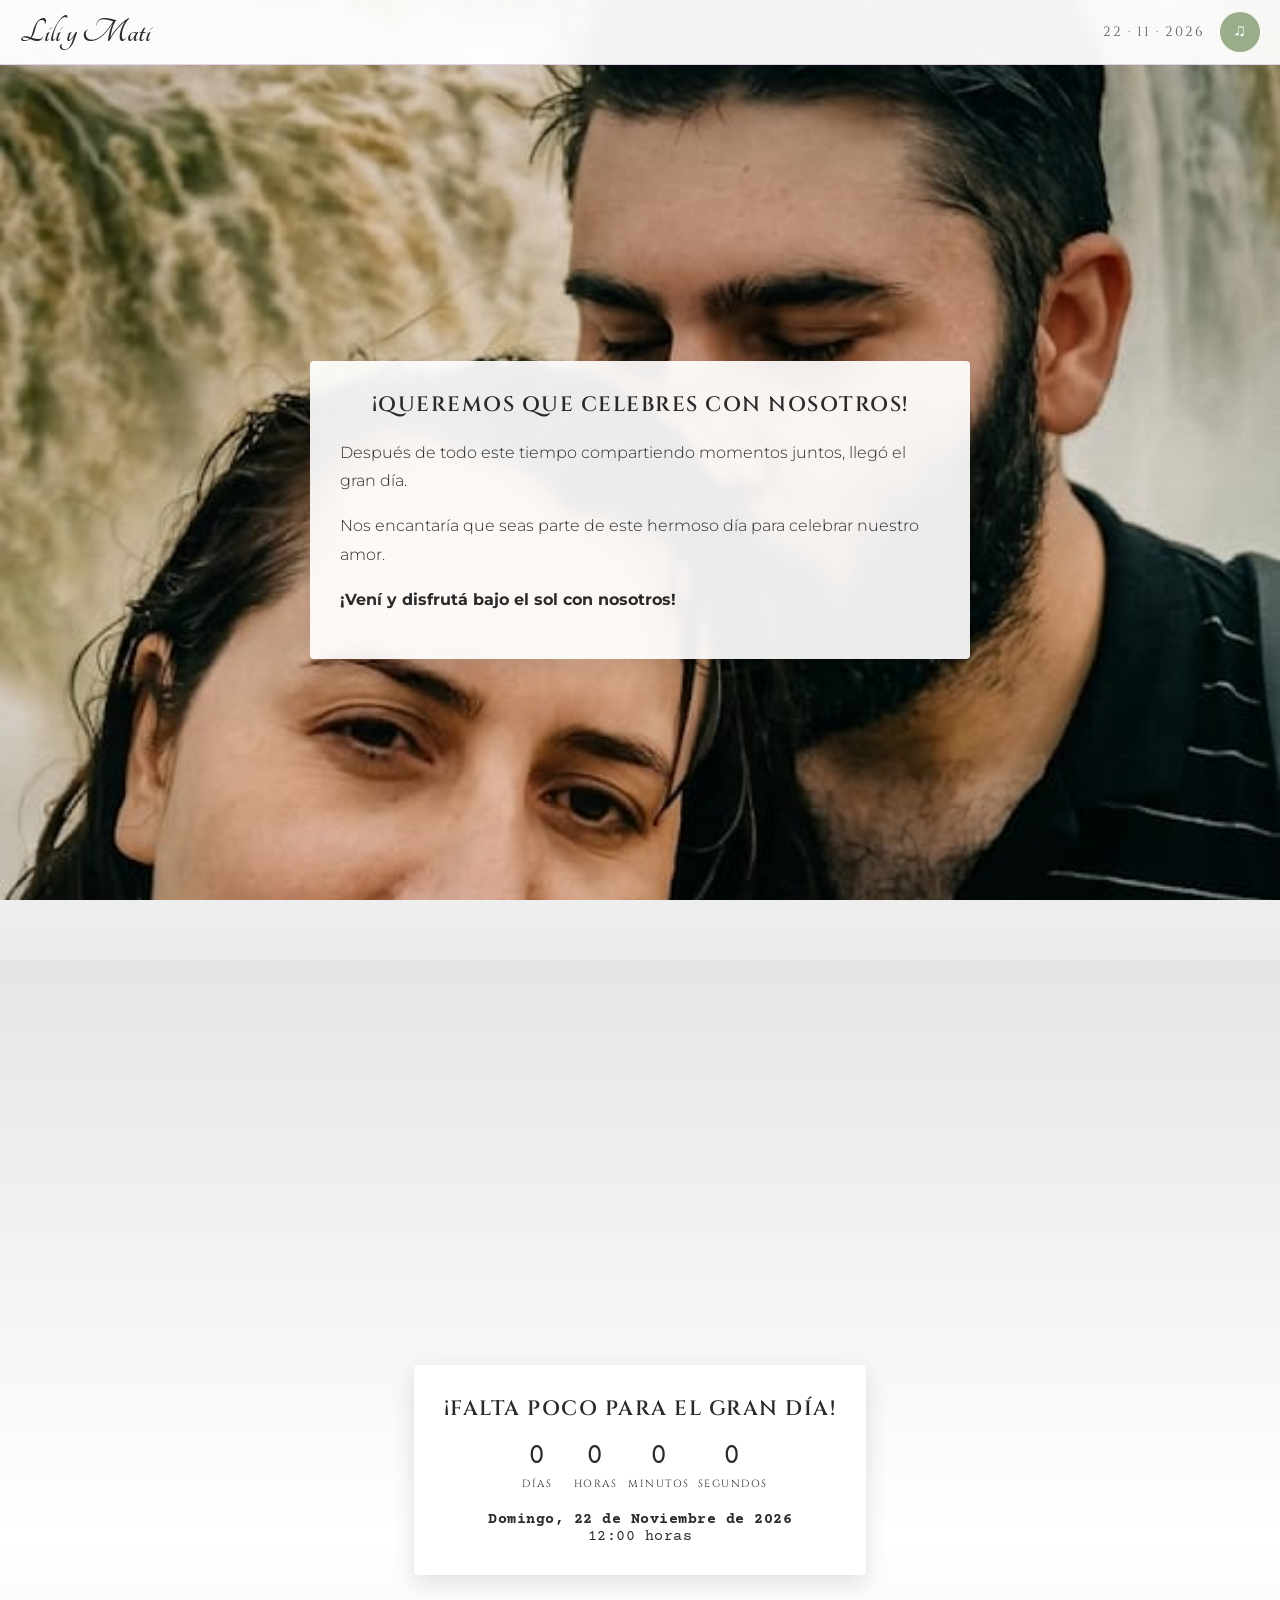
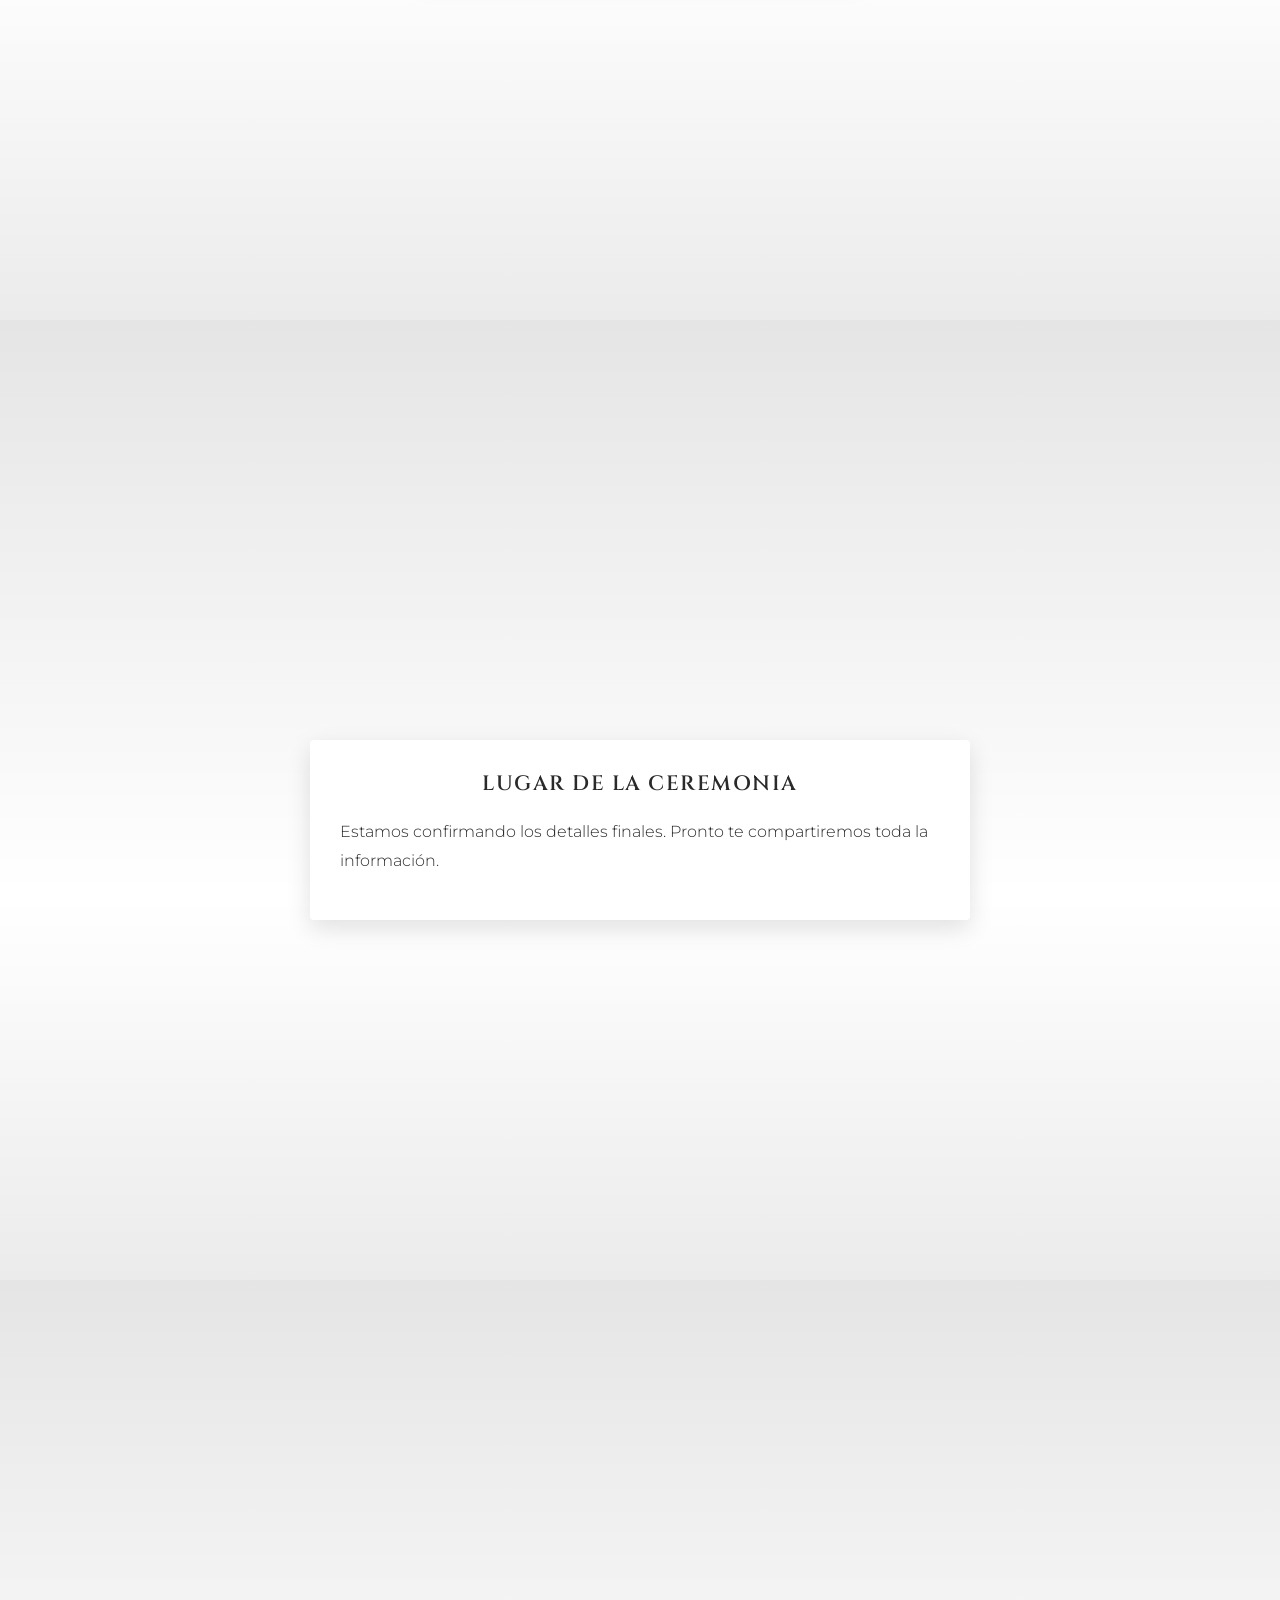
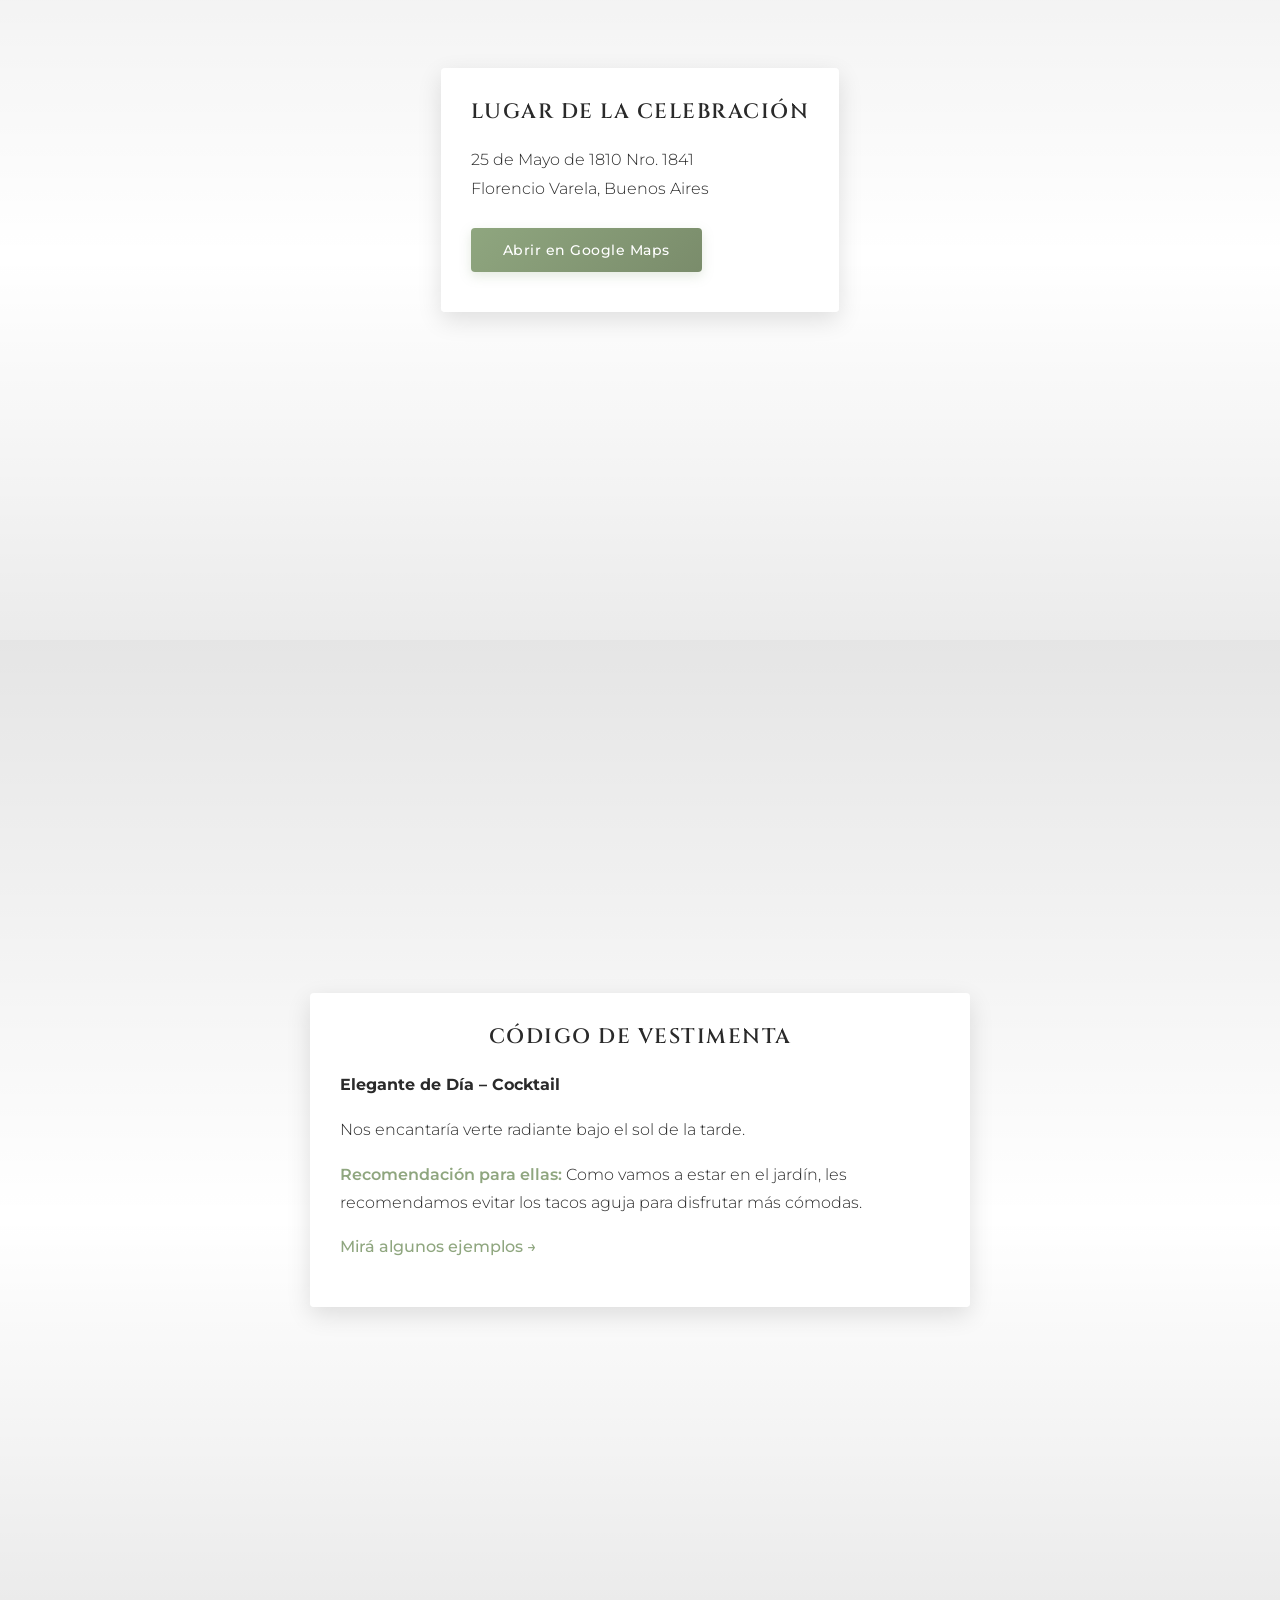
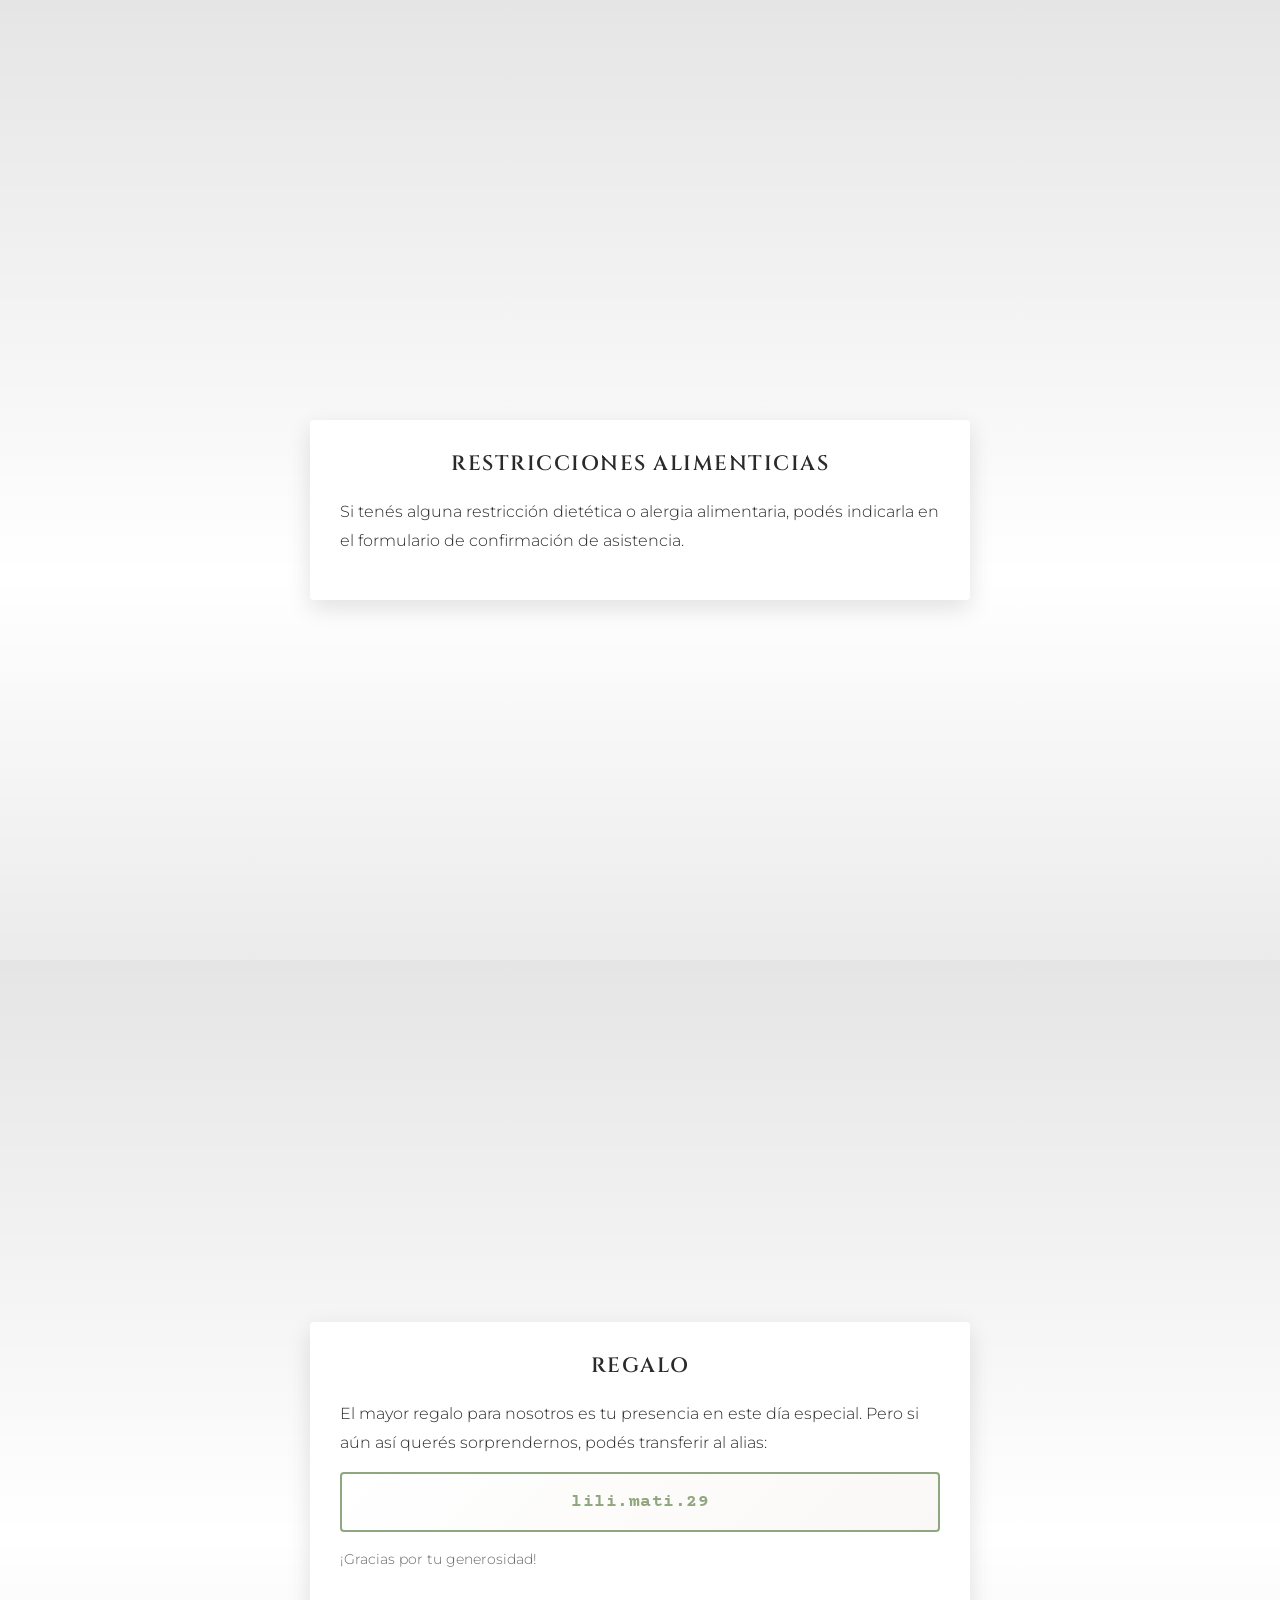
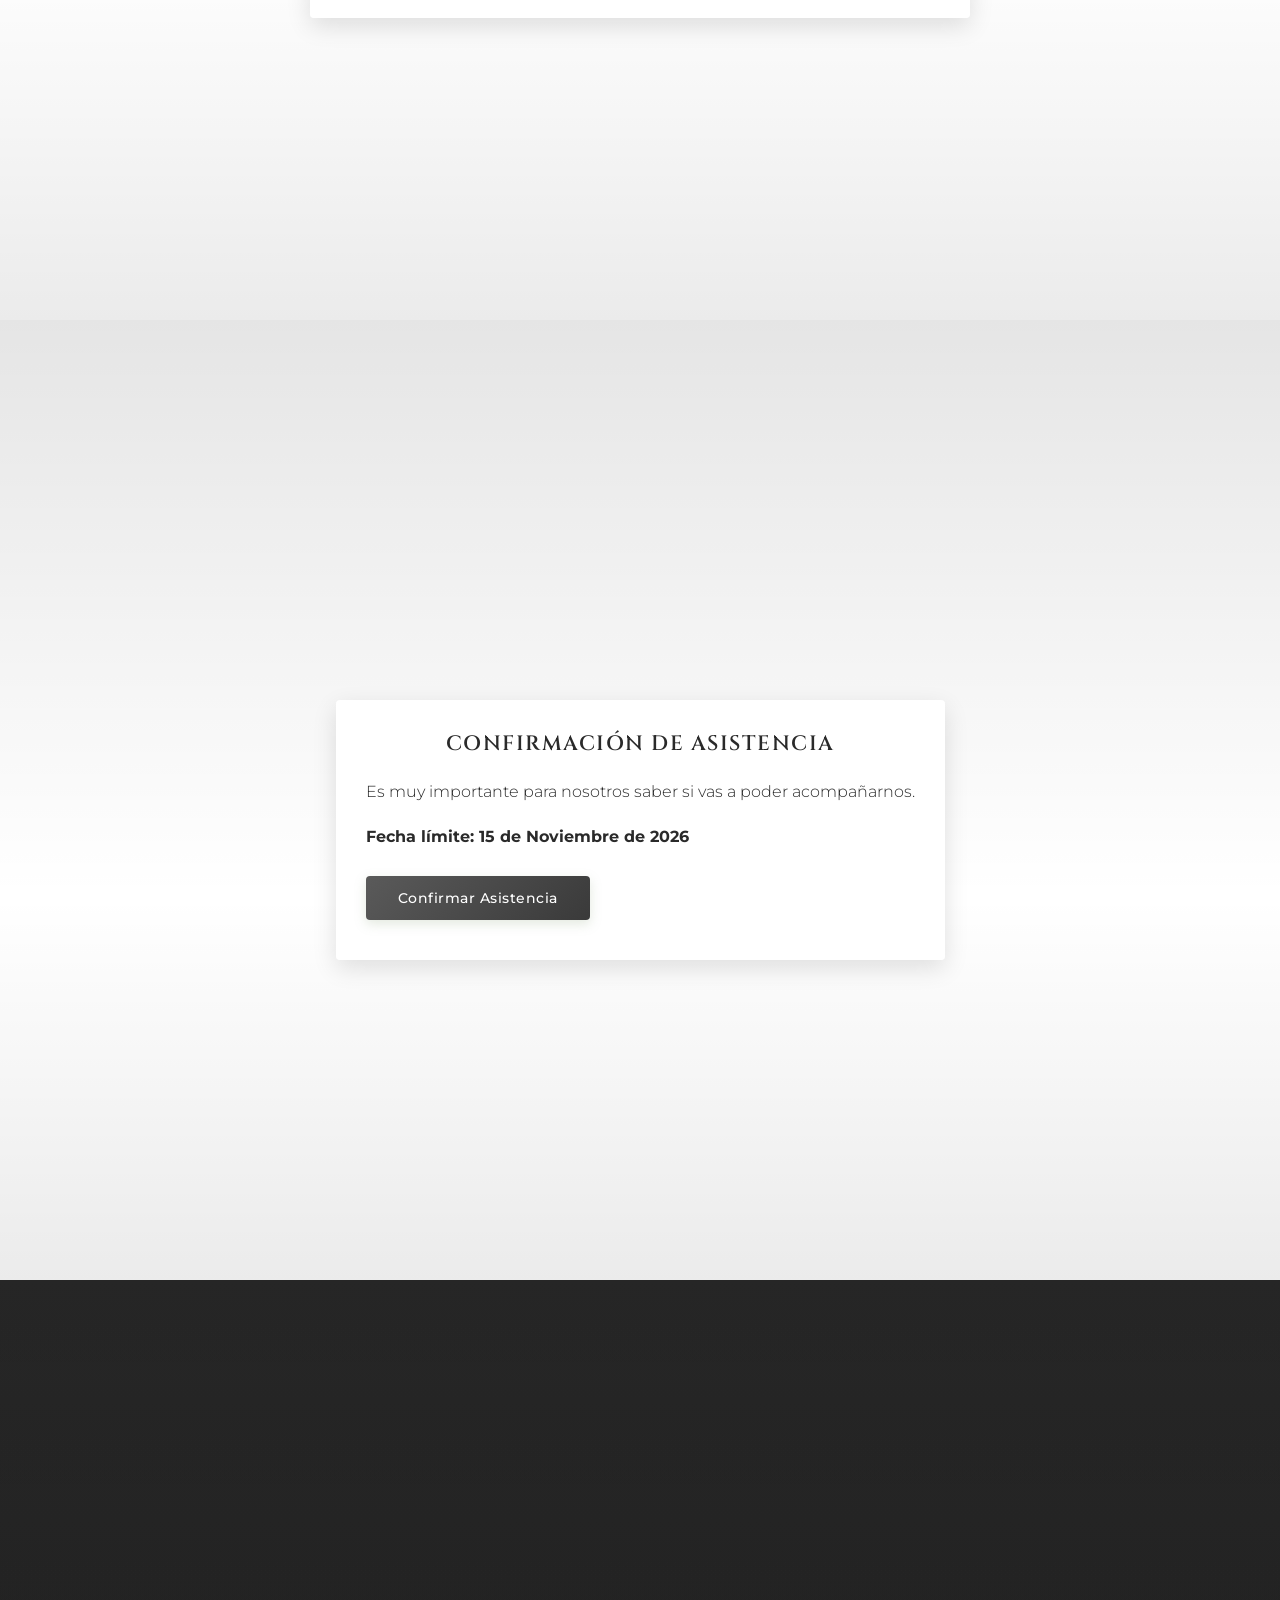
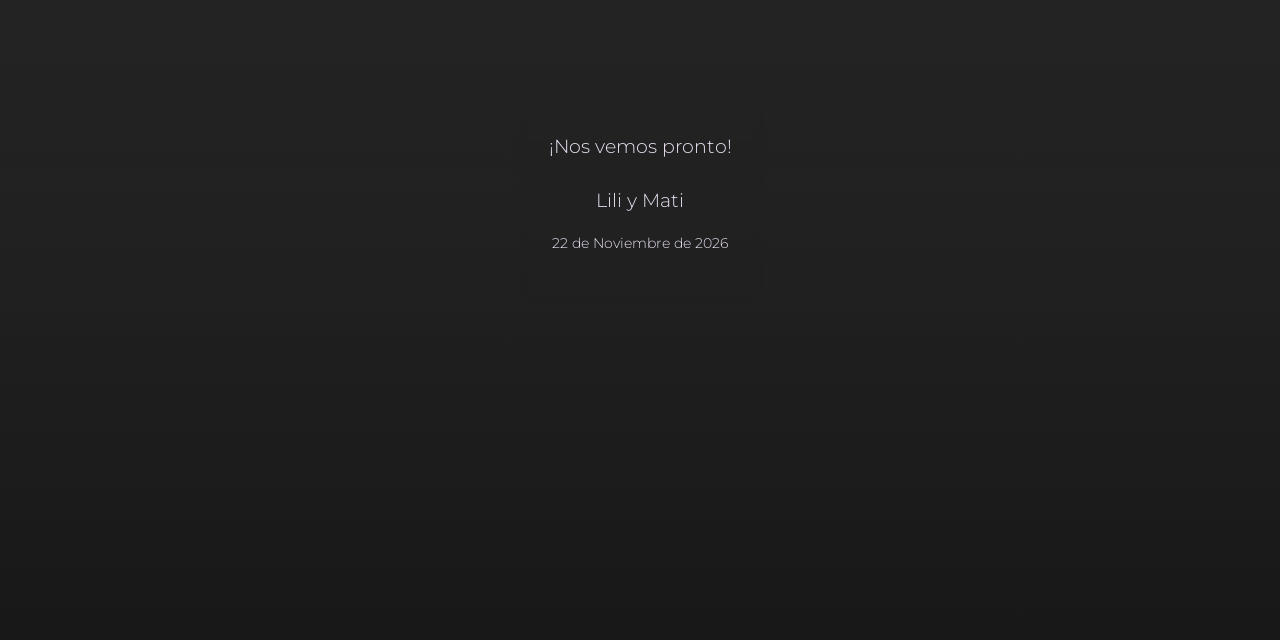
==== parallax/index.html @ 2e48afda "chore: centralize configuration in static config.js" ====
<!DOCTYPE html>
<html lang="es">
<head>
    <meta charset="UTF-8">
    <meta name="viewport" content="width=device-width, initial-scale=1.0">
    <title>¡Nos casamos! | Lili y Mati</title>
    <link href="https://fonts.googleapis.com/css2?family=Tangerine:wght@400;700&family=Cinzel:wght@400;600;700&family=Special+Elite&family=Montserrat:wght@300;400;500&family=Courier+Prime&display=swap" rel="stylesheet">
    <link rel="stylesheet" href="styles.css">
</head>
<body>
    <audio id="bg-music" preload="metadata" loop>
        <source src="../music/song.mp3" type="audio/mpeg">
    </audio>

    <header class="site-header">
        <h1>Lili y Mati</h1>
        <div class="header-right">
            <span class="date">22 · 11 · 2026</span>
            <button id="music-toggle" class="music-btn" title="Pausar/Reproducir música">♫</button>
        </div>
    </header>

    <main>
        <section class="parallax-section" style="background-image: url('../images/photos/aconcagua.jpeg');">
            <div class="content-card">
                <h2>¡Queremos que celebres con nosotros!</h2>
                <p>Después de todo este tiempo compartiendo momentos juntos, llegó el gran día.</p>
                <p>Nos encantaría que seas parte de este hermoso día para celebrar nuestro amor.</p>
                <p><strong>¡Vení y disfrutá bajo el sol con nosotros!</strong></p>
            </div>
        </section>

        <section class="parallax-section" style="background-image: url('../images/photos/arraialdocabo.jpeg');">
            <div class="content-card">
                <h2>¡Falta poco para el gran día!</h2>
                <div class="countdown-parallax">
                    <div class="countdown-item-parallax">
                        <span class="number" id="days">0</span>
                        <span class="label">Días</span>
                    </div>
                    <div class="countdown-item-parallax">
                        <span class="number" id="hours">0</span>
                        <span class="label">Horas</span>
                    </div>
                    <div class="countdown-item-parallax">
                        <span class="number" id="minutes">0</span>
                        <span class="label">Minutos</span>
                    </div>
                    <div class="countdown-item-parallax">
                        <span class="number" id="seconds">0</span>
                        <span class="label">Segundos</span>
                    </div>
                </div>
                <div class="date-time-parallax">
                    <strong>Domingo, 22 de Noviembre de 2026</strong><br>
                    12:00 horas
                </div>
            </div>
        </section>

        <section class="parallax-section" style="background-image: url('../images/photos/bariloche.jpeg');">
            <div class="content-card">
                <h2>Lugar de la Ceremonia</h2>
                <p>Estamos confirmando los detalles finales. Pronto te compartiremos toda la información.</p>
            </div>
        </section>

        <section class="parallax-section" style="background-image: url('../images/photos/iguazu.jpeg');">
            <div class="content-card">
                <h2>Lugar de la Celebración</h2>
                <p>25 de Mayo de 1810 Nro. 1841<br>Florencio Varela, Buenos Aires</p>
                <a href="https://www.google.com/maps/search/25+de+Mayo+1841+Florencio+Varela" target="_blank" class="button">
                    Abrir en Google Maps
                </a>
            </div>
        </section>

        <section class="parallax-section" style="background-image: url('../images/photos/blume.jpeg');">
            <div class="content-card">
                <h2>Código de Vestimenta</h2>
                <p><strong>Elegante de Día – Cocktail</strong></p>
                <p>Nos encantaría verte radiante bajo el sol de la tarde.</p>
                <p><span class="highlight">Recomendación para ellas:</span> Como vamos a estar en el jardín, les recomendamos evitar los tacos aguja para disfrutar más cómodas.</p>
                <p style="margin-top: 15px;"><a href="https://ar.pinterest.com/pin/38984353018986271/?invite_code=10d0b1111cdb420692982da76939f0f9&sender=587016270088623896&sfo=1" target="_blank" style="color: #8fa67f; text-decoration: none; font-weight: 500;">Mirá algunos ejemplos →</a></p>
            </div>
        </section>

        <section class="parallax-section" style="background-image: url('../images/photos/casa.jpeg');">
            <div class="content-card">
                <h2>Restricciones Alimenticias</h2>
                <p>Si tenés alguna restricción dietética o alergia alimentaria, podés indicarla en el formulario de confirmación de asistencia.</p>
            </div>
        </section>

        <section class="parallax-section" style="background-image: url('../images/photos/destello.jpeg');">
            <div class="content-card">
                <h2>Regalo</h2>
                <p>El mayor regalo para nosotros es tu presencia en este día especial. Pero si aún así querés sorprendernos, podés transferir al alias:</p>
                <div class="alias">lili.mati.29</div>
                <p style="margin-top: 15px; color: #666; font-size: 0.9em;">¡Gracias por tu generosidad!</p>
            </div>
        </section>

        <section class="parallax-section" style="background-image: url('../images/photos/elcalafate.jpeg');">
            <div class="content-card">
                <h2>Confirmación de Asistencia</h2>
                <p>Es muy importante para nosotros saber si vas a poder acompañarnos.</p>
                <p><strong>Fecha límite: 15 de Noviembre de 2026</strong></p>
                <a href="https://docs.google.com/forms/d/e/1FAIpQLSdHtg7VA1iRMEIgnN4e15R8VpcJA1crfICIiquaRUaVLxvOYg/viewform?usp=sharing&ouid=107248354685165145051" target="_blank" class="button button-secondary">
                    Confirmar Asistencia
                </a>
            </div>
        </section>

        <section class="parallax-section footer">
            <div class="content-card footer-card">
                <p>¡Nos vemos pronto!</p>
                <p style="font-size: 1.2em; margin-bottom: 10px;">Lili y Mati</p>
                <p style="font-size: 0.85em;">22 de Noviembre de 2026</p>
            </div>
        </section>
    </main>

    <script src="/config.js"></script>
    <script src="script.js"></script>
</body>
</html>
---- parallax/styles.css ----
html, body {
    margin: 0;
    padding: 0;
}

.site-header {
    position: fixed;
    top: 0;
    width: 100%;
    z-index: 100;
    display: flex;
    justify-content: space-between;
    align-items: center;
    padding: 12px 20px;
    background: rgba(255, 255, 255, 0.95);
    backdrop-filter: blur(8px);
    border-bottom: 1px solid #e0d4e8;
    font-family: 'Cinzel', serif;
    box-sizing: border-box;
}

.header-right {
    display: flex;
    align-items: center;
    gap: 15px;
}

.site-header h1 {
    font-family: 'Tangerine', cursive;
    font-size: 2.2em;
    color: #2a2a2a;
    margin: 0;
    font-weight: 700;
}

.site-header .date {
    font-size: 0.85em;
    color: #5a5a5a;
    letter-spacing: 2px;
}

#bg-music {
    display: none;
}

.music-btn {
    background: rgba(143, 166, 127, 0.9);
    border: none;
    color: #ffffff;
    width: 40px;
    height: 40px;
    border-radius: 50%;
    font-size: 1.1em;
    cursor: pointer;
    transition: all 0.3s ease;
    display: flex;
    align-items: center;
    justify-content: center;
    padding: 0;
    line-height: 1;
    vertical-align: middle;
    font-family: 'Courier New', monospace;
    font-weight: bold;
}

.music-btn:hover {
    background: rgba(143, 166, 127, 1);
    transform: scale(1.1);
}

.parallax-section {
    position: relative;
    min-height: 100vh;
    background-size: cover;
    background-position: center;
    background-attachment: fixed;
    display: flex;
    align-items: center;
    justify-content: center;
    padding-top: 60px;
}

.parallax-section::before {
    content: '';
    position: absolute;
    inset: 0;
    background-image: inherit;
    background-size: cover;
    background-position: inherit;
    background-attachment: fixed;
    z-index: 0;
}

.parallax-section::after {
    content: '';
    position: absolute;
    inset: 0;
    background: linear-gradient(180deg, rgba(0, 0, 0, 0.1) 0%, transparent 60%, rgba(0, 0, 0, 0.08) 100%);
    z-index: 0;
}

.content-card {
    position: relative;
    z-index: 1;
    background: rgba(255, 255, 255, 0.92);
    backdrop-filter: blur(4px);
    margin: 30px 15px;
    padding: 30px;
    border-radius: 4px;
    max-width: 600px;
    box-shadow: 0 8px 24px rgba(0, 0, 0, 0.12);
}

.content-card h2 {
    font-family: 'Cinzel', serif;
    color: #2a2a2a;
    margin-top: 0;
    margin-bottom: 20px;
    font-size: 1.3em;
    font-weight: 600;
    letter-spacing: 1.5px;
    text-transform: uppercase;
    text-align: center;
}

.content-card p {
    color: #2a2a2a;
    margin-bottom: 15px;
    line-height: 1.8;
    font-weight: 300;
    font-family: 'Montserrat', sans-serif;
}

.content-card .button {
    display: inline-block;
    background: linear-gradient(135deg, #8fa67f 0%, #7a8c6b 100%);
    color: #ffffff;
    padding: 13px 32px;
    border: none;
    border-radius: 4px;
    text-decoration: none;
    font-size: 0.9em;
    cursor: pointer;
    transition: all 0.3s ease;
    margin: 10px 5px 10px 0;
    font-weight: 500;
    font-family: 'Montserrat', sans-serif;
    box-shadow: 0 4px 12px rgba(143, 166, 127, 0.25);
    letter-spacing: 0.5px;
}

.content-card .button:hover {
    background: linear-gradient(135deg, #7a8c6b 0%, #6a7c5b 100%);
    transform: translateY(-2px);
    box-shadow: 0 6px 18px rgba(143, 166, 127, 0.35);
}

.content-card .button-secondary {
    background: linear-gradient(135deg, #5a5a5a 0%, #3a3a3a 100%);
}

.content-card .button-secondary:hover {
    background: linear-gradient(135deg, #3a3a3a 0%, #2a2a2a 100%);
}

.countdown-parallax {
    display: flex;
    justify-content: center;
    align-items: flex-end;
    gap: 8px;
    margin: 20px 0;
    flex-wrap: wrap;
}

.countdown-item-parallax {
    display: flex;
    flex-direction: column;
    align-items: center;
}

.countdown-item-parallax .number {
    font-family: 'Courier Prime', monospace;
    font-size: 1.8em;
    font-weight: 400;
    display: block;
    line-height: 1;
    min-width: 50px;
    text-align: center;
    letter-spacing: 2px;
    color: #2a2a2a;
}

.countdown-item-parallax .label {
    font-family: 'Cinzel', serif;
    font-size: 0.65em;
    margin-top: 6px;
    text-transform: uppercase;
    letter-spacing: 1.5px;
    font-weight: 400;
    text-align: center;
    min-width: 50px;
    color: #2a2a2a;
}

.date-time-parallax {
    font-family: 'Courier Prime', monospace;
    font-size: 0.95em;
    margin-top: 15px;
    font-weight: 400;
    letter-spacing: 0.5px;
    text-align: center;
    color: #2a2a2a;
}

.alias {
    background: linear-gradient(135deg, #ffffff 0%, #faf8f6 100%);
    padding: 18px;
    border-radius: 4px;
    margin: 15px 0;
    font-size: 1.1em;
    font-weight: 600;
    color: #8fa67f;
    font-family: 'Courier Prime', monospace;
    border: 2px solid #8fa67f;
    letter-spacing: 0.5px;
    text-align: center;
}

.parallax-section.footer {
    background: linear-gradient(180deg, #2a2a2a 0%, #1a1a1a 100%);
    background-attachment: scroll;
}

.parallax-section.footer::before {
    background: none;
}

.content-card.footer-card {
    background: transparent;
    box-shadow: none;
    text-align: center;
}

.content-card.footer-card p {
    color: #e8dff0;
    font-size: 1em;
}

.content-card.footer-card p:first-child {
    font-size: 1.2em;
}

.highlight {
    color: #8fa67f;
    font-weight: 600;
}

@supports (background-attachment: fixed) {
    @media (hover: none) and (pointer: coarse) {
        .parallax-section {
            background-attachment: scroll;
        }
    }
}

@media (max-width: 480px) {
    .site-header {
        padding: 10px 15px;
    }

    .site-header h1 {
        font-size: 1.8em;
    }

    .site-header .date {
        font-size: 0.75em;
    }

    .content-card {
        margin: 20px 10px;
        padding: 20px;
    }

    .parallax-section {
        padding-top: 50px;
    }
}
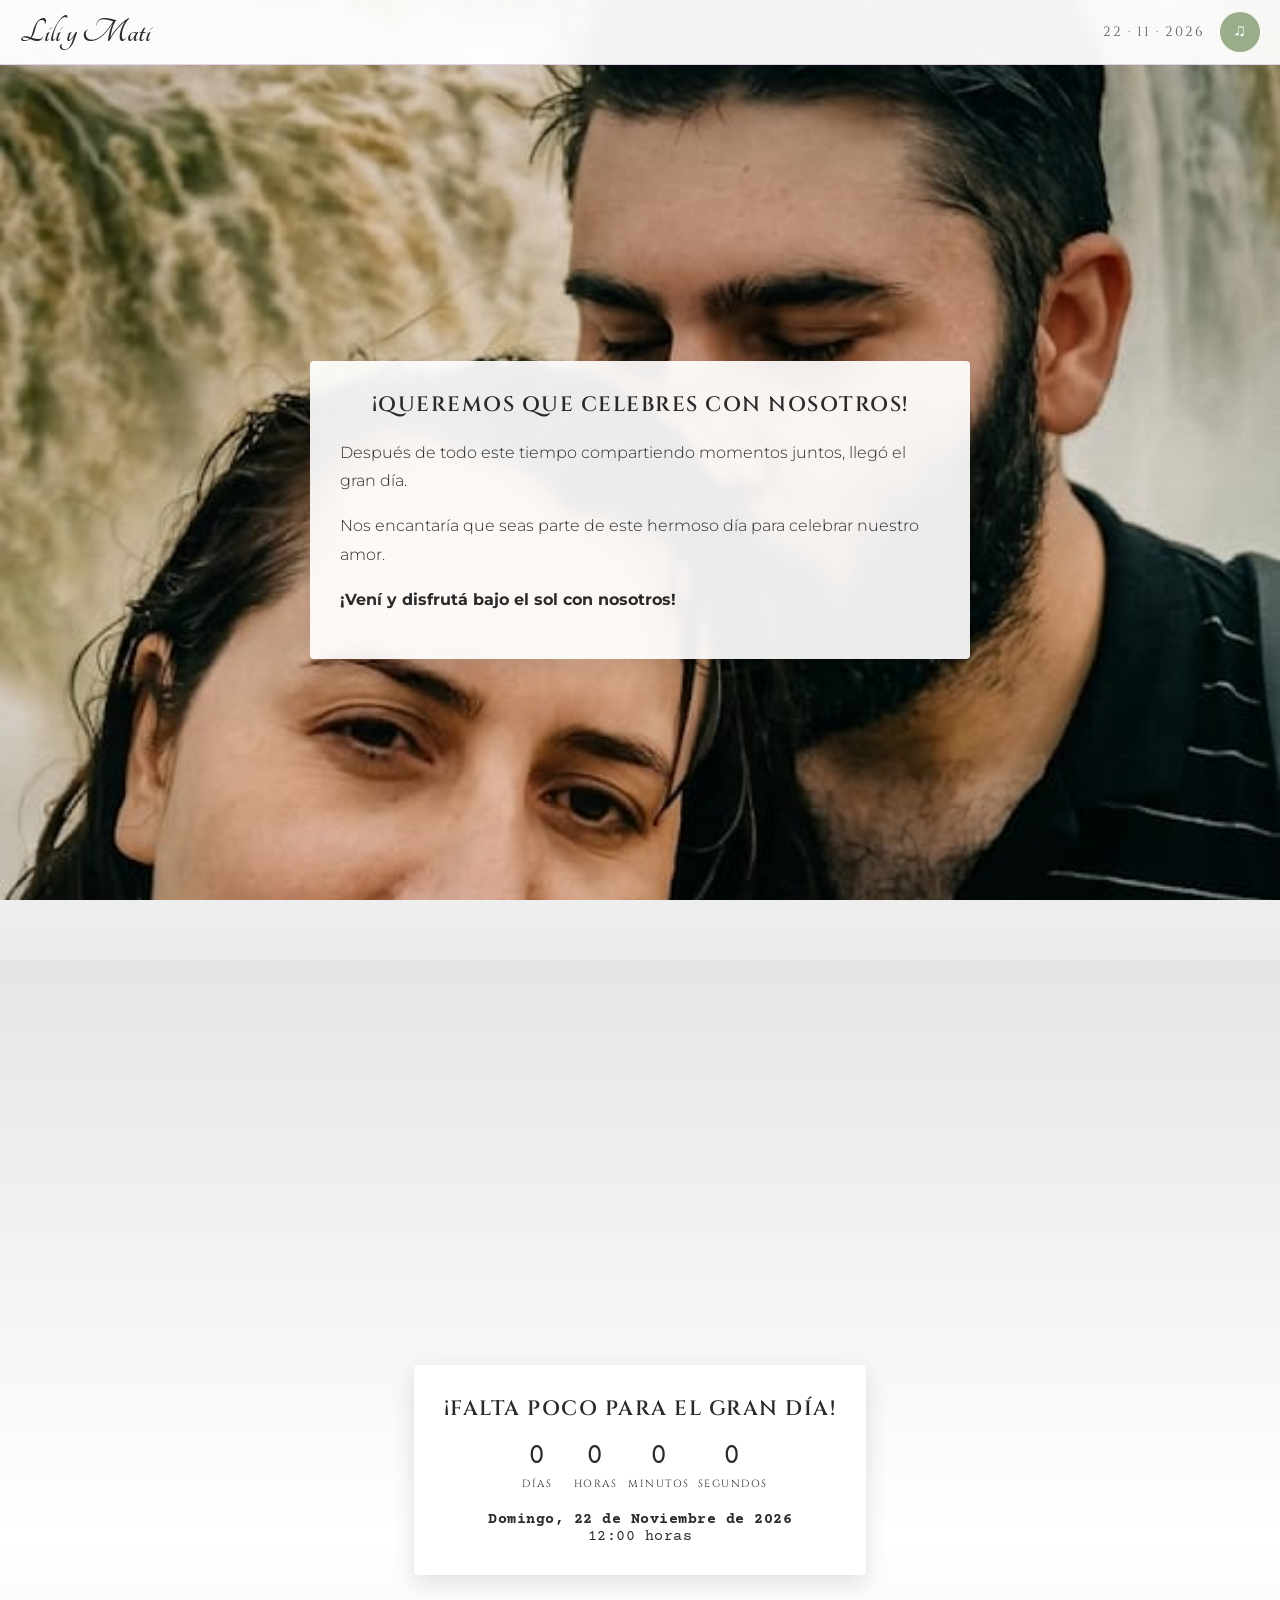
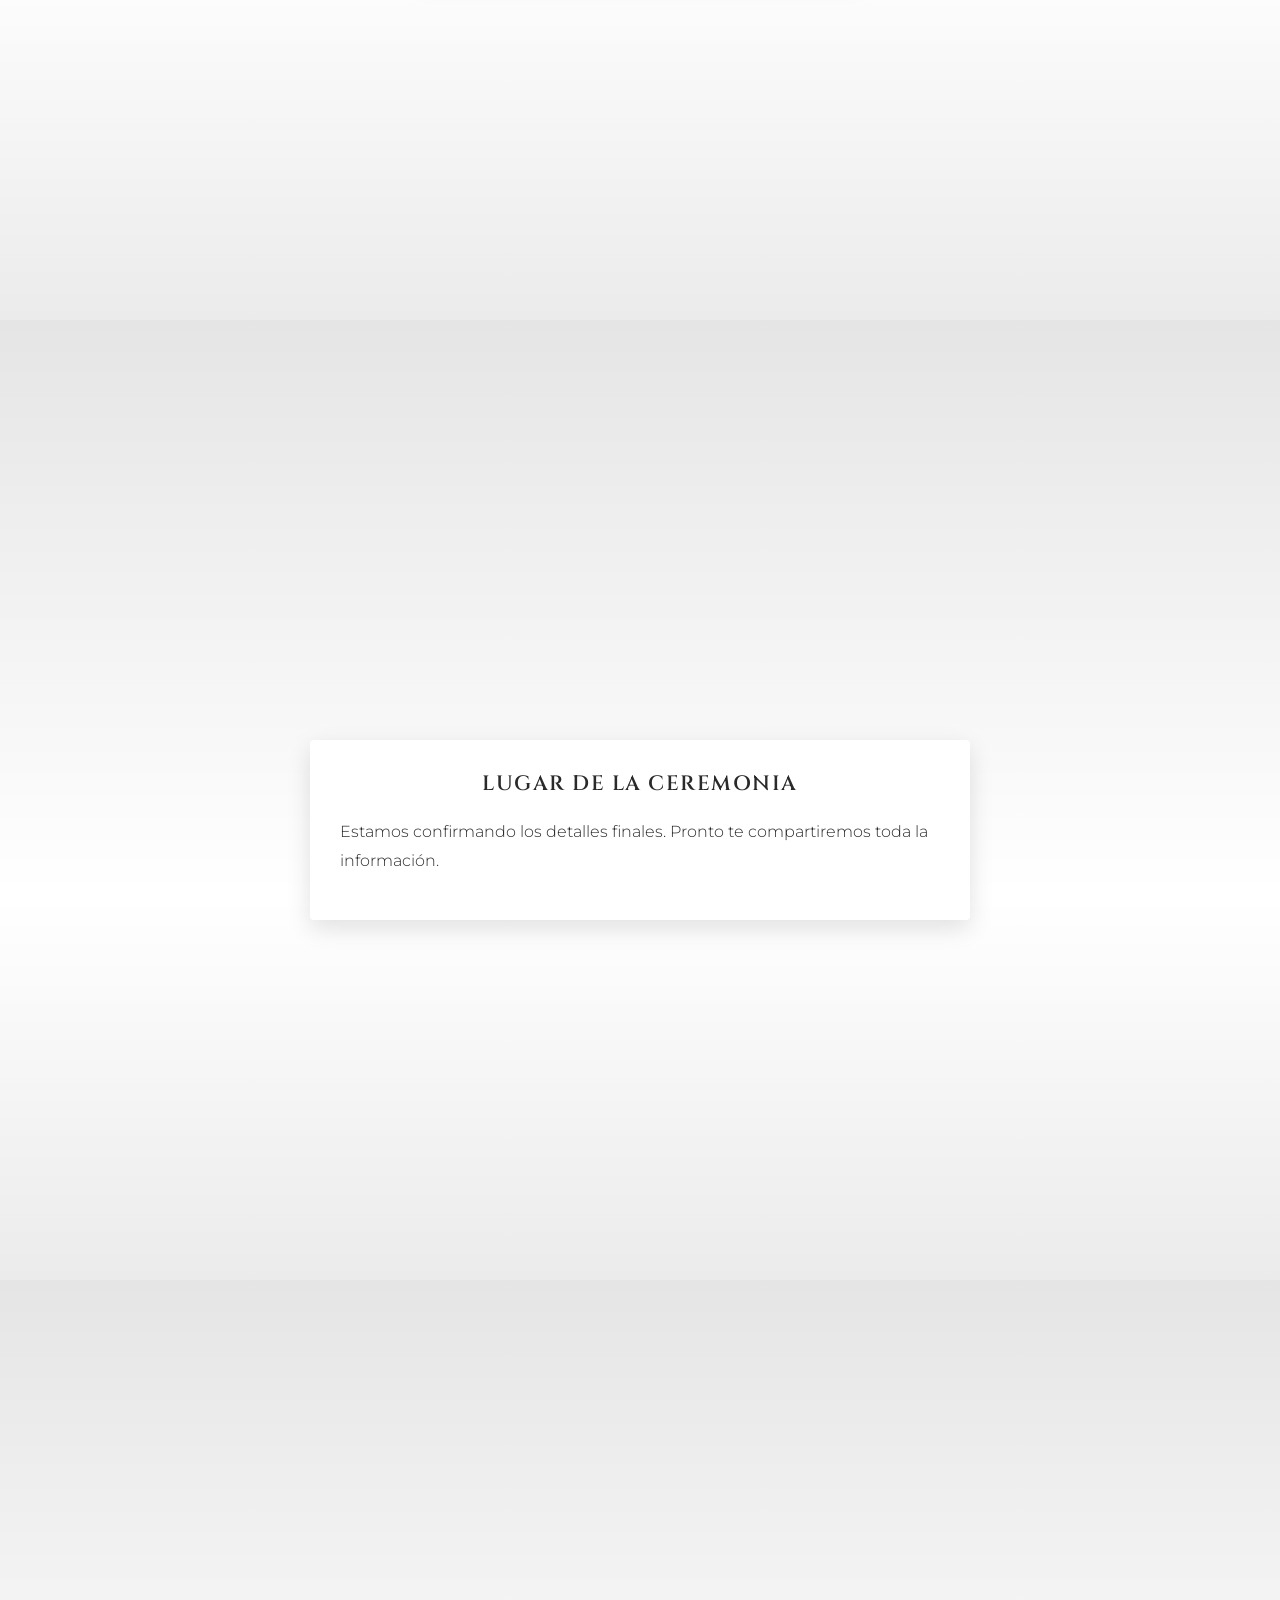
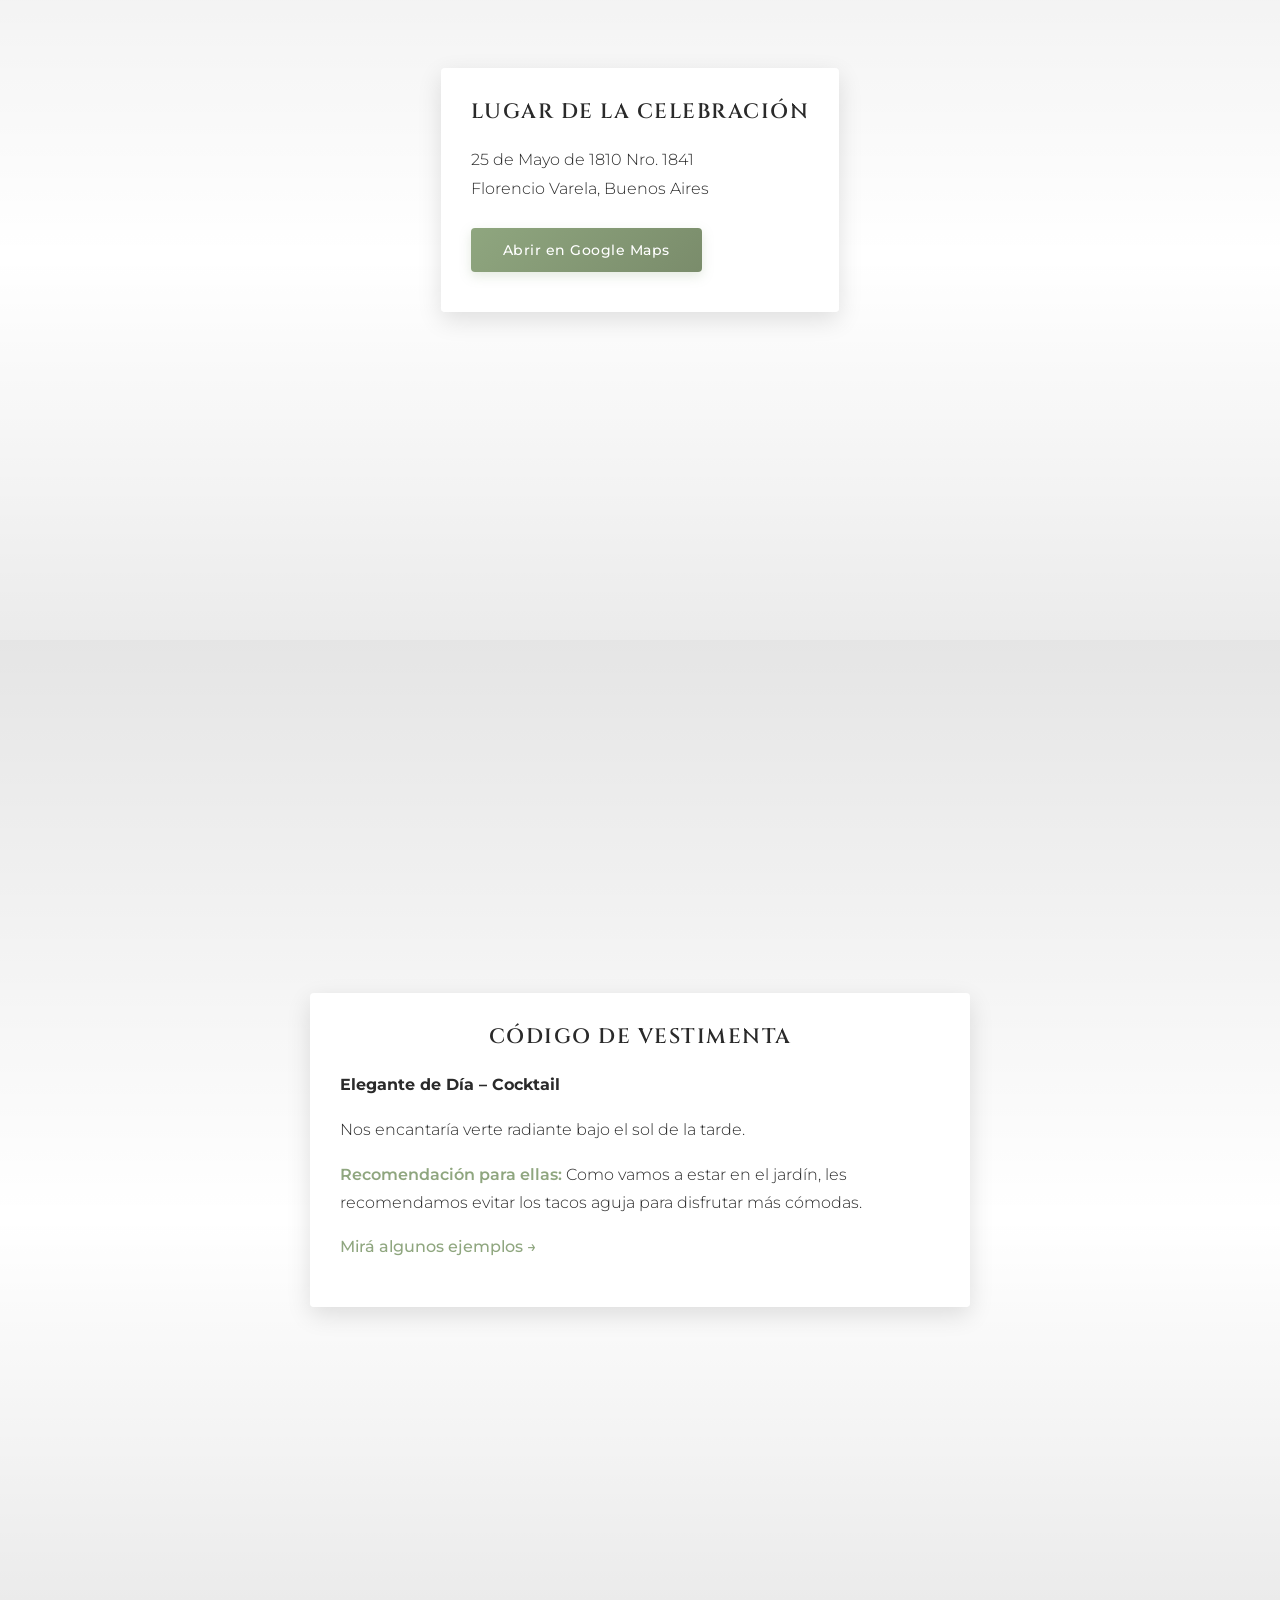
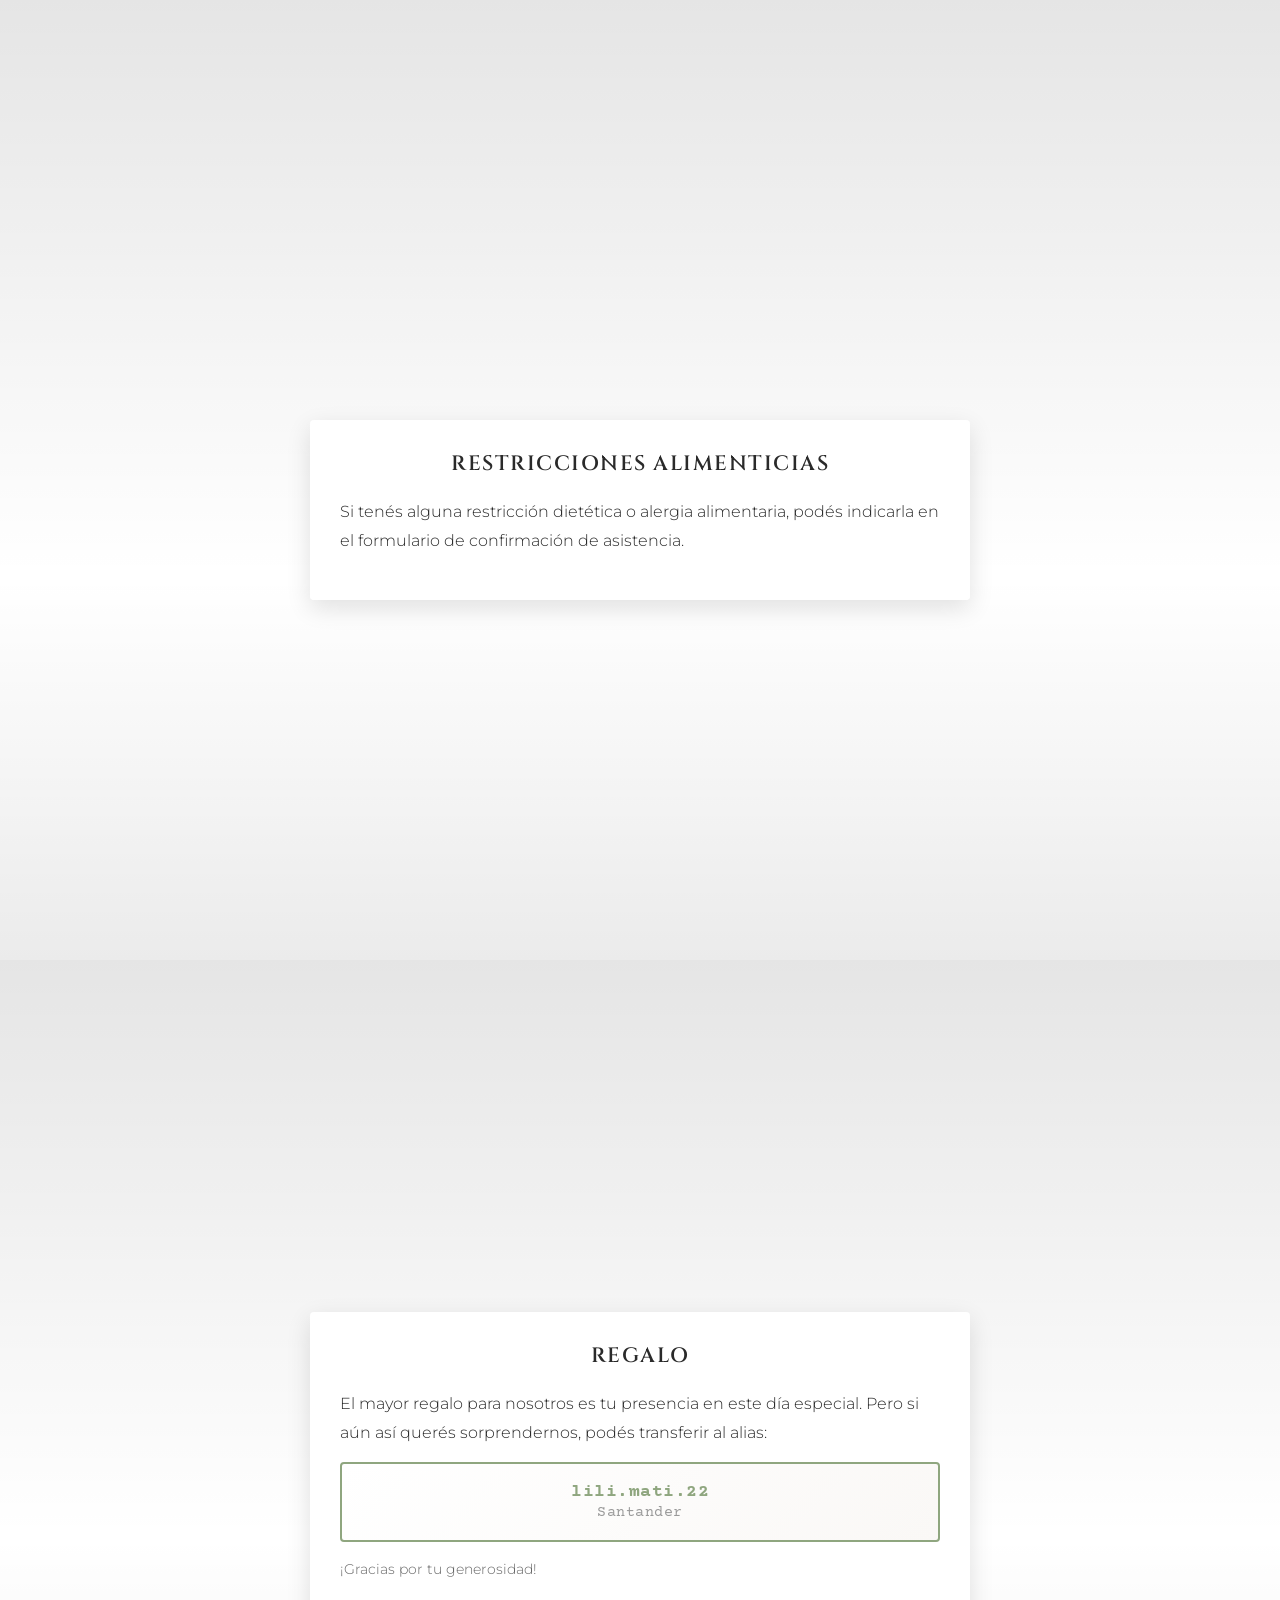
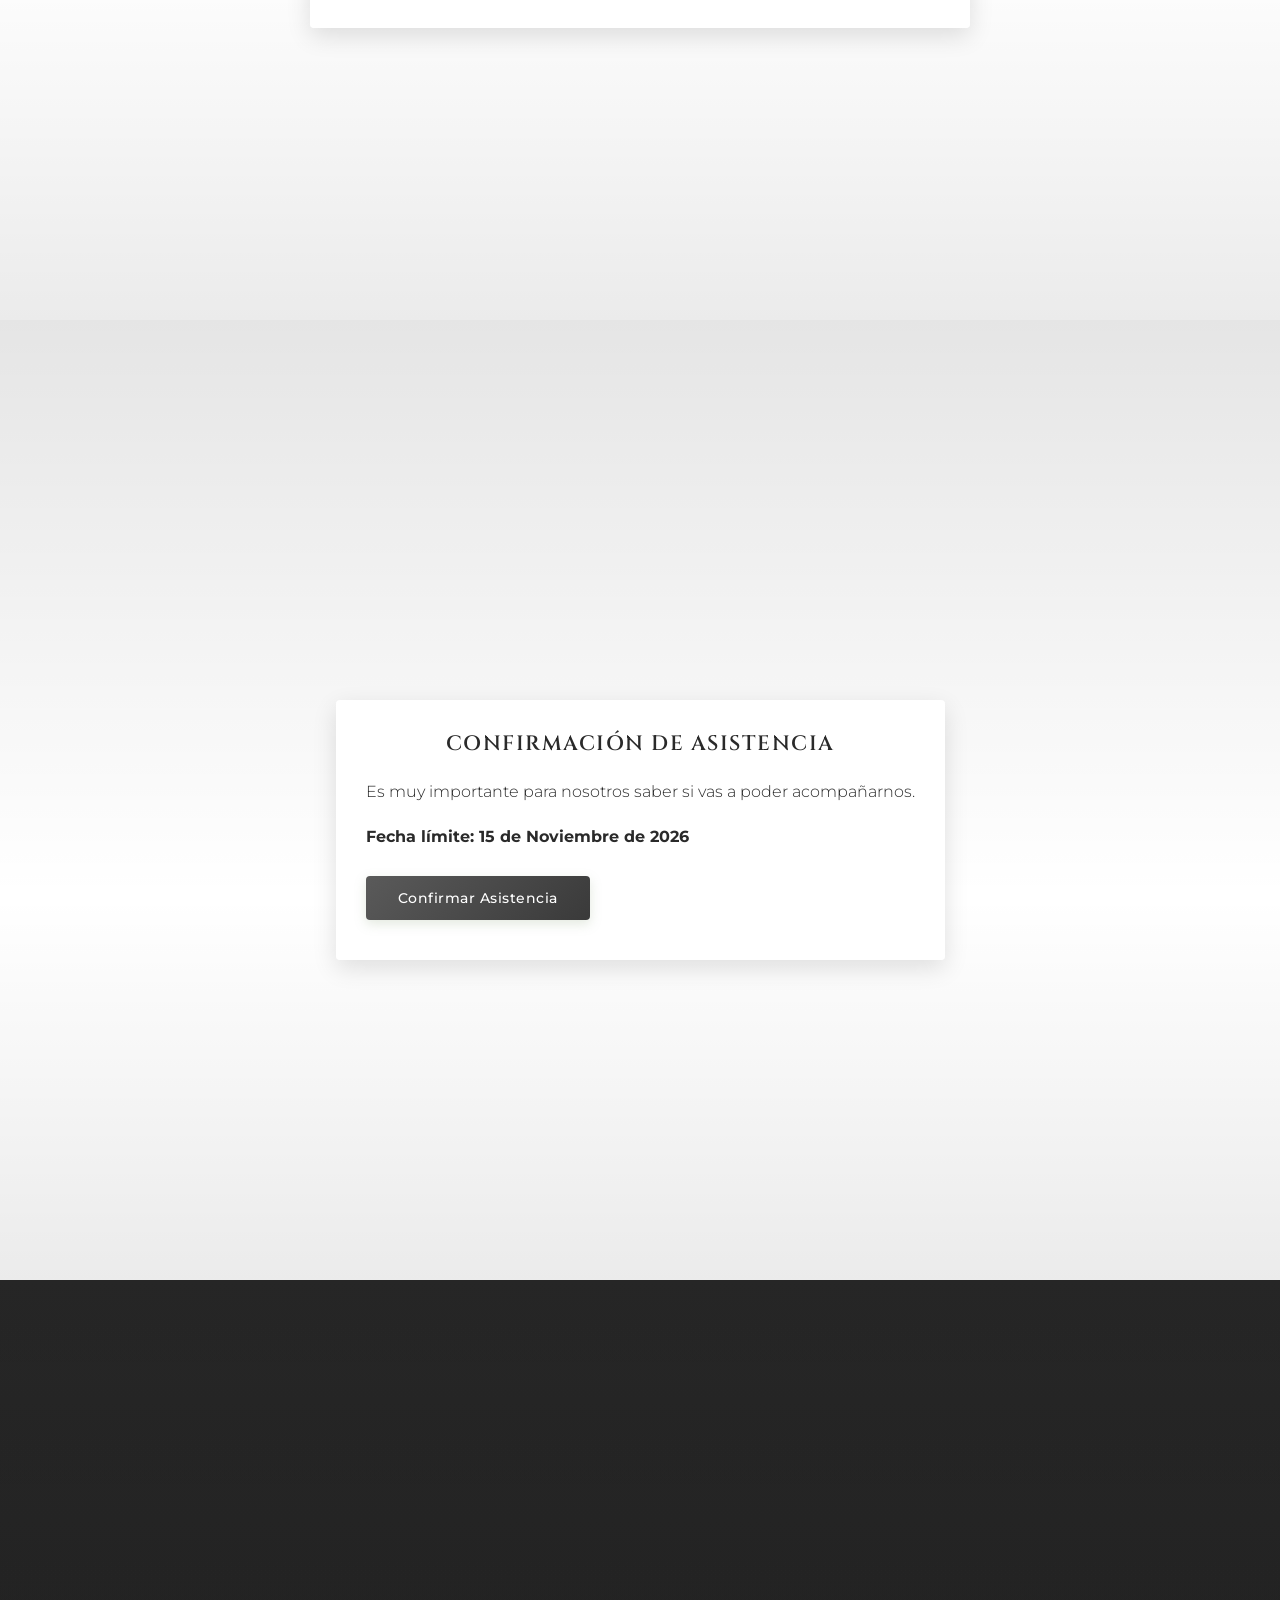
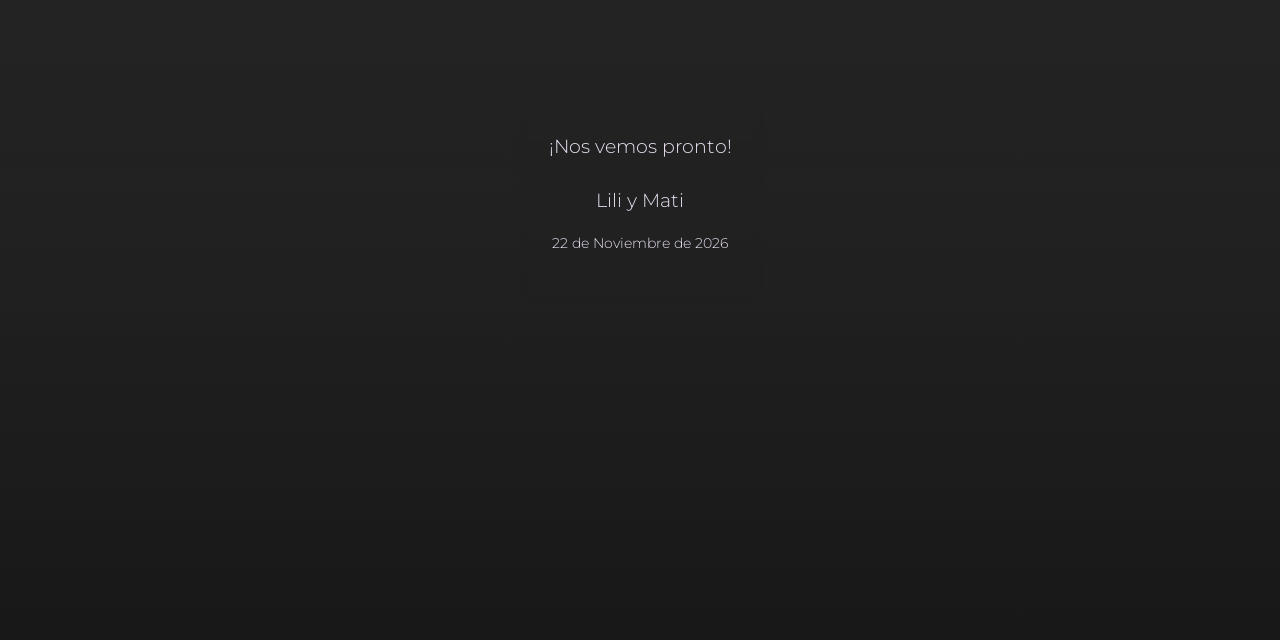
==== commit 953866b8: "feat: update bank alias to lili.mati.22 (Santander) and implement non-repeating photo gallery" ====
--- a/parallax/index.html
+++ b/parallax/index.html
@@ -96,7 +96,10 @@
             <div class="content-card">
                 <h2>Regalo</h2>
                 <p>El mayor regalo para nosotros es tu presencia en este día especial. Pero si aún así querés sorprendernos, podés transferir al alias:</p>
-                <div class="alias">lili.mati.29</div>
+                <div class="alias">
+                    lili.mati.22<br>
+                    <span style="color: #999; font-size: 0.85em; font-weight: 500;">Santander</span>
+                </div>
                 <p style="margin-top: 15px; color: #666; font-size: 0.9em;">¡Gracias por tu generosidad!</p>
             </div>
         </section>
--- a/parallax/styles.css
+++ b/parallax/styles.css
@@ -260,6 +260,10 @@
         .parallax-section {
             background-attachment: scroll;
         }
+
+        .parallax-section::before {
+            background-attachment: scroll;
+        }
     }
 }
 
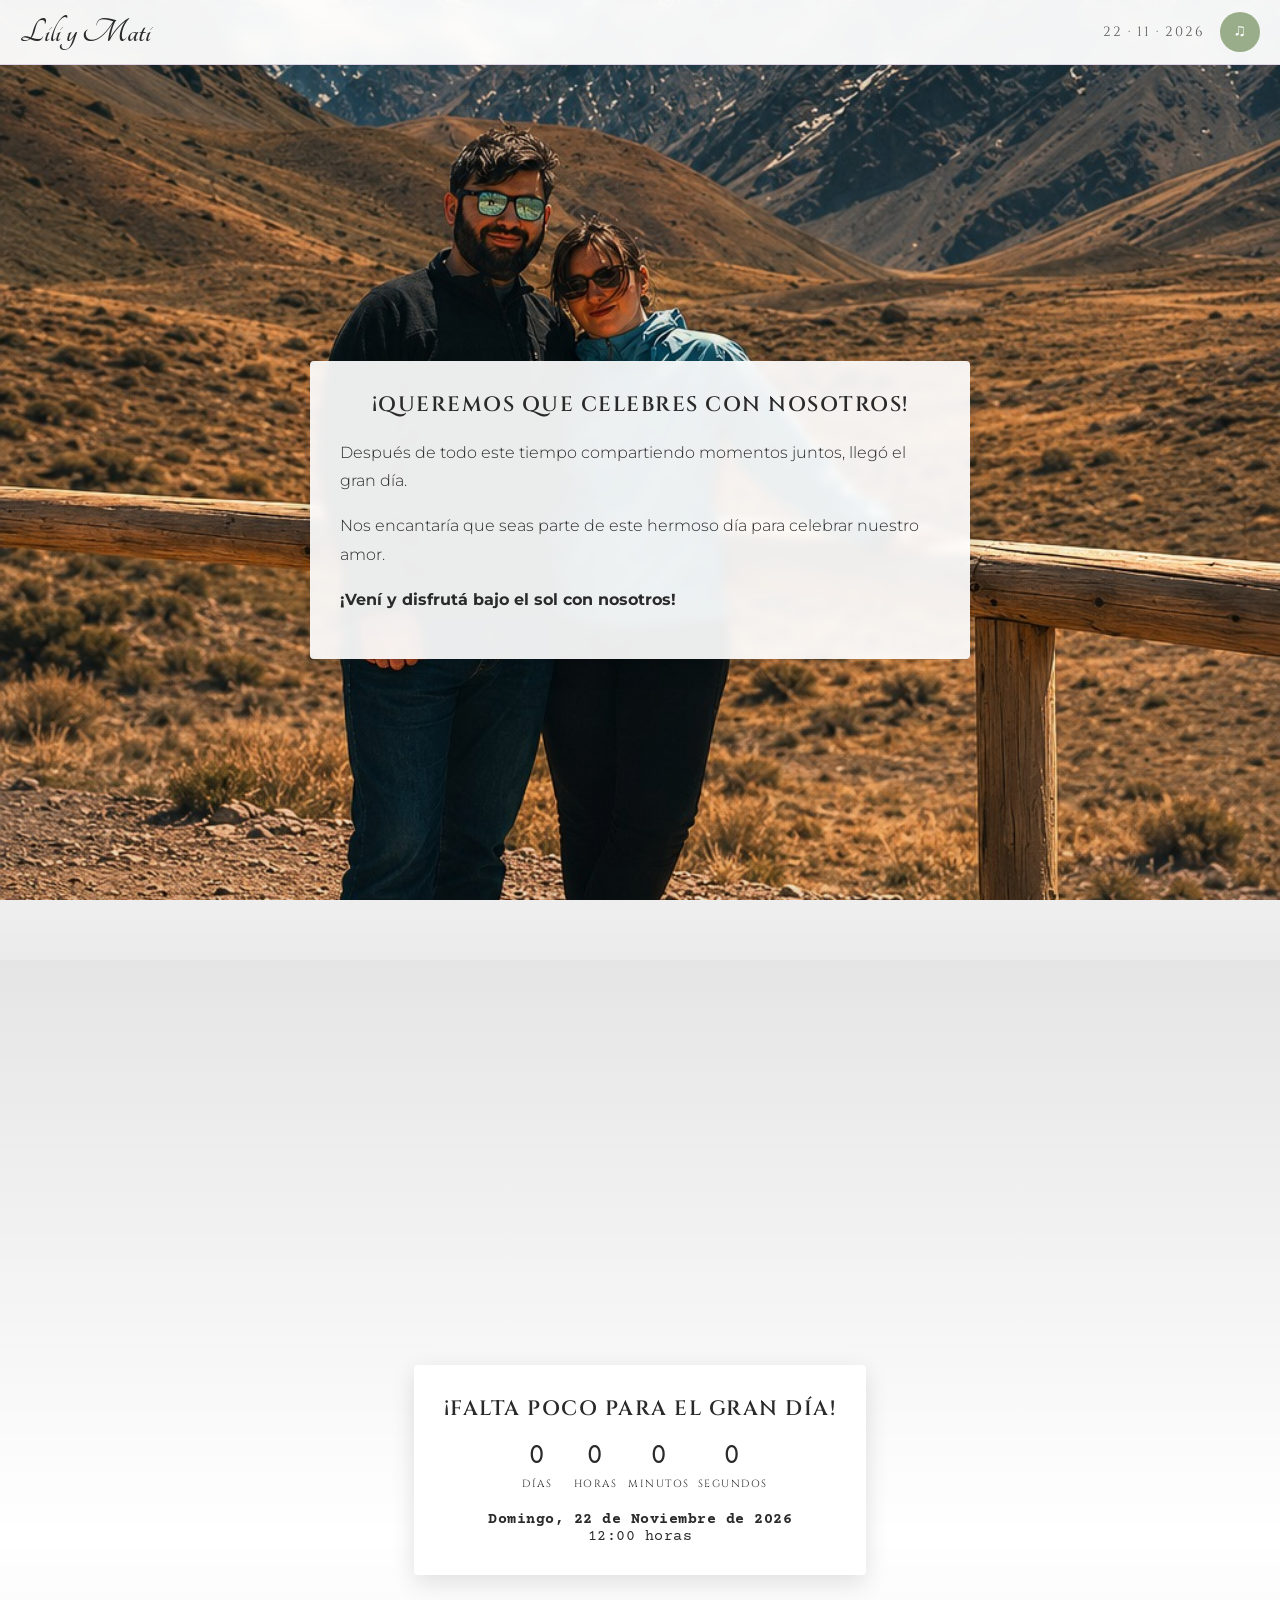
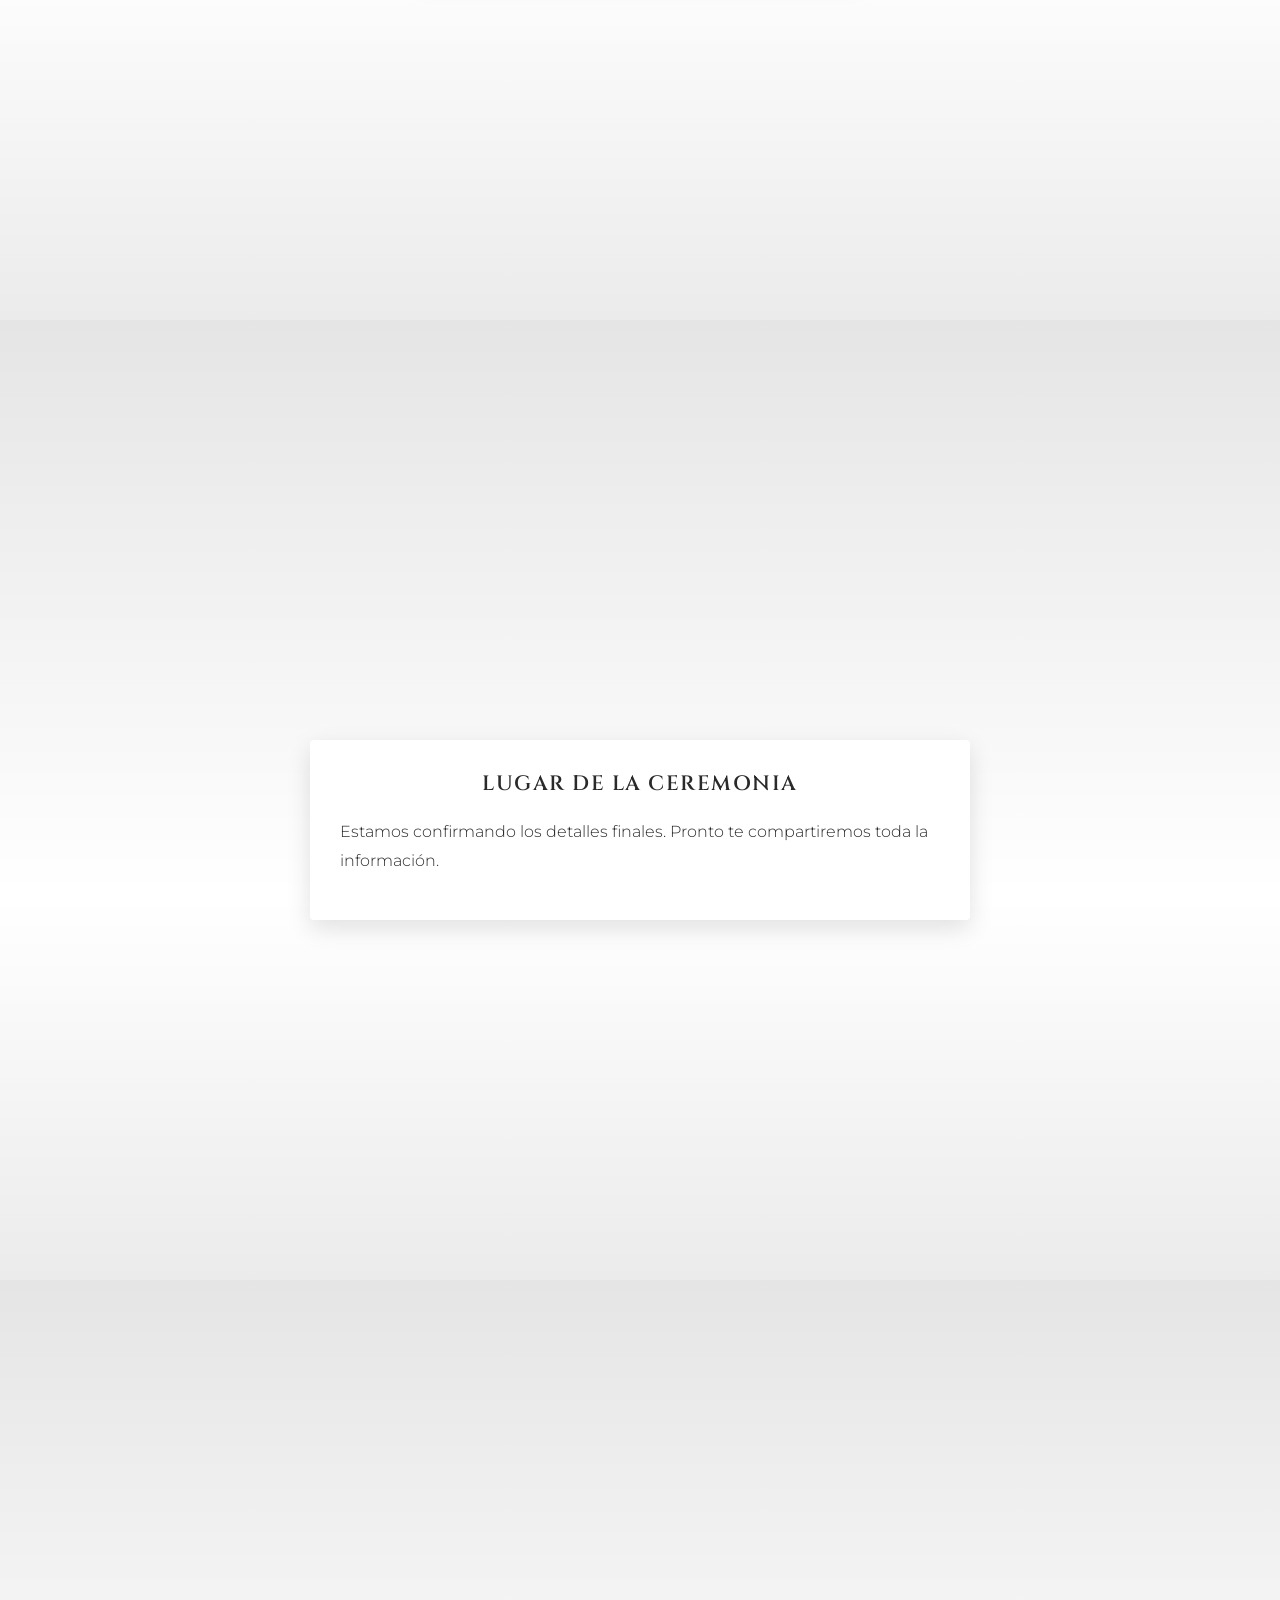
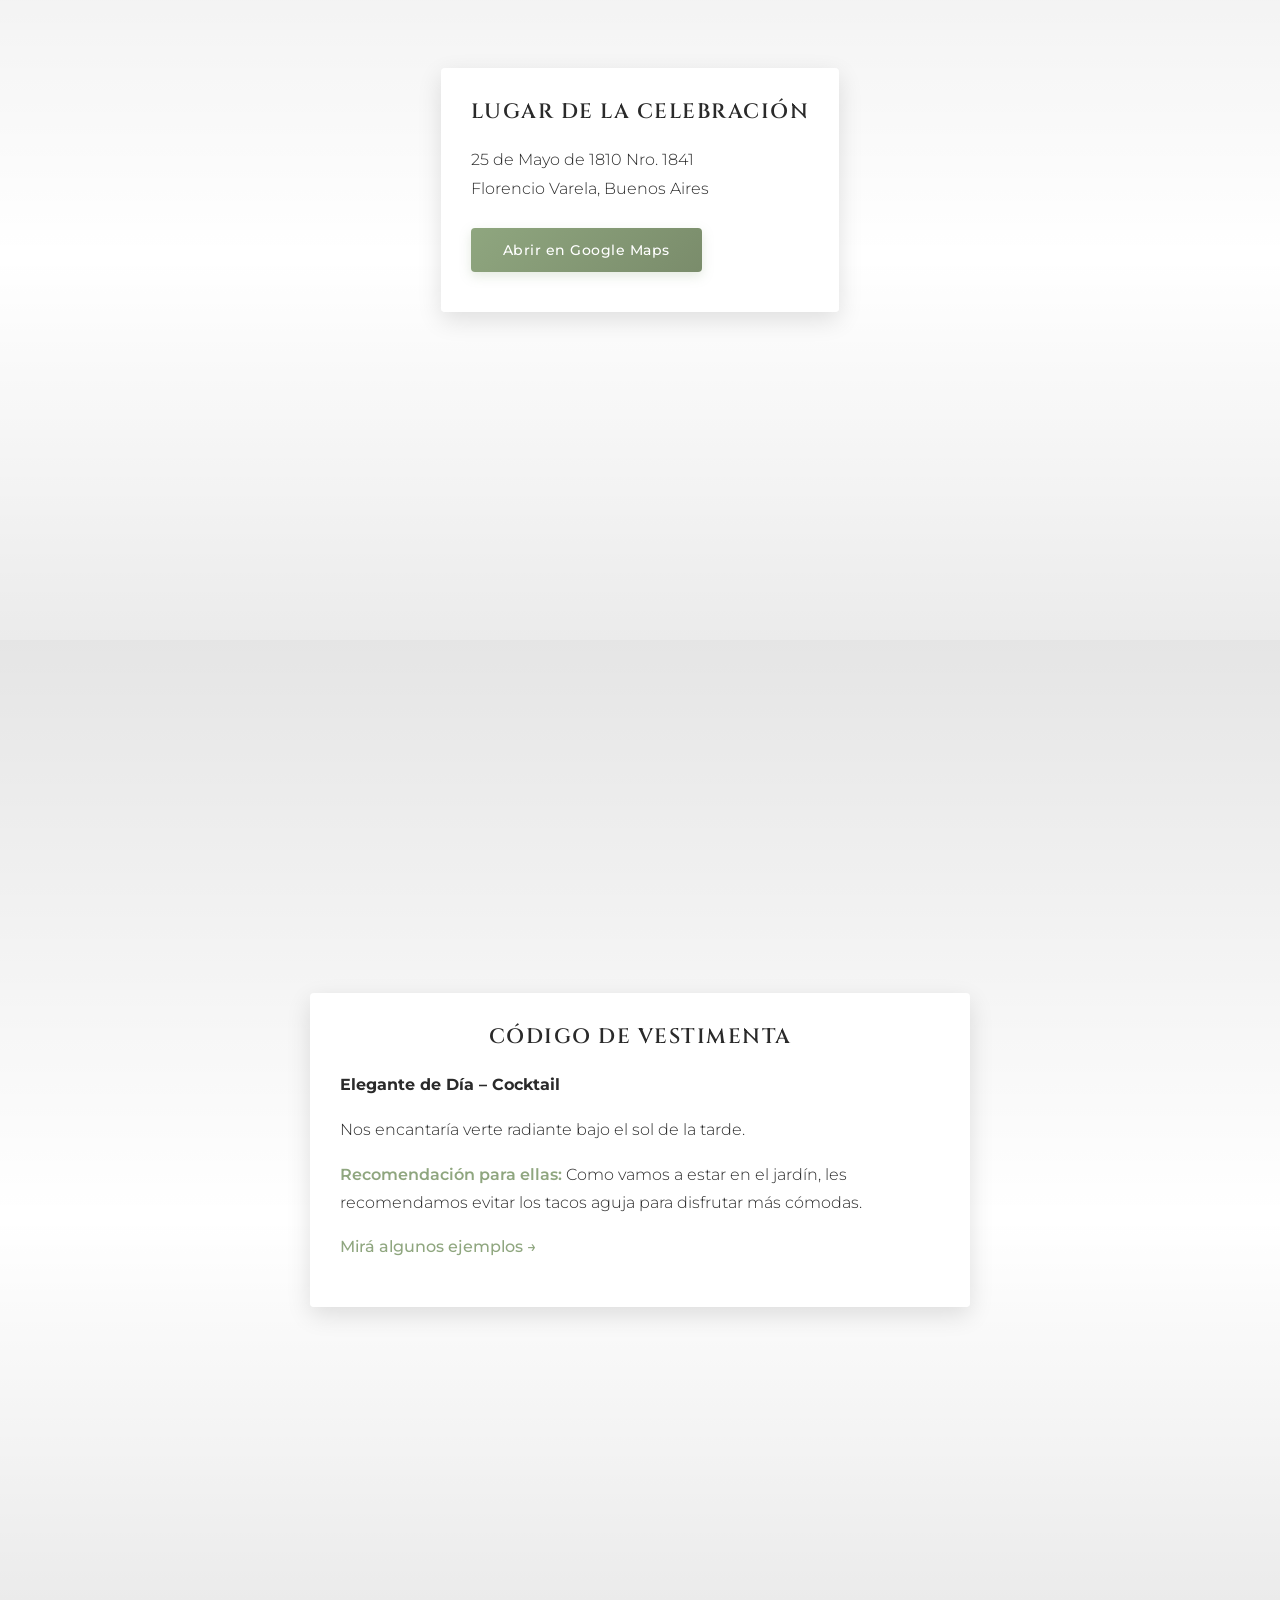
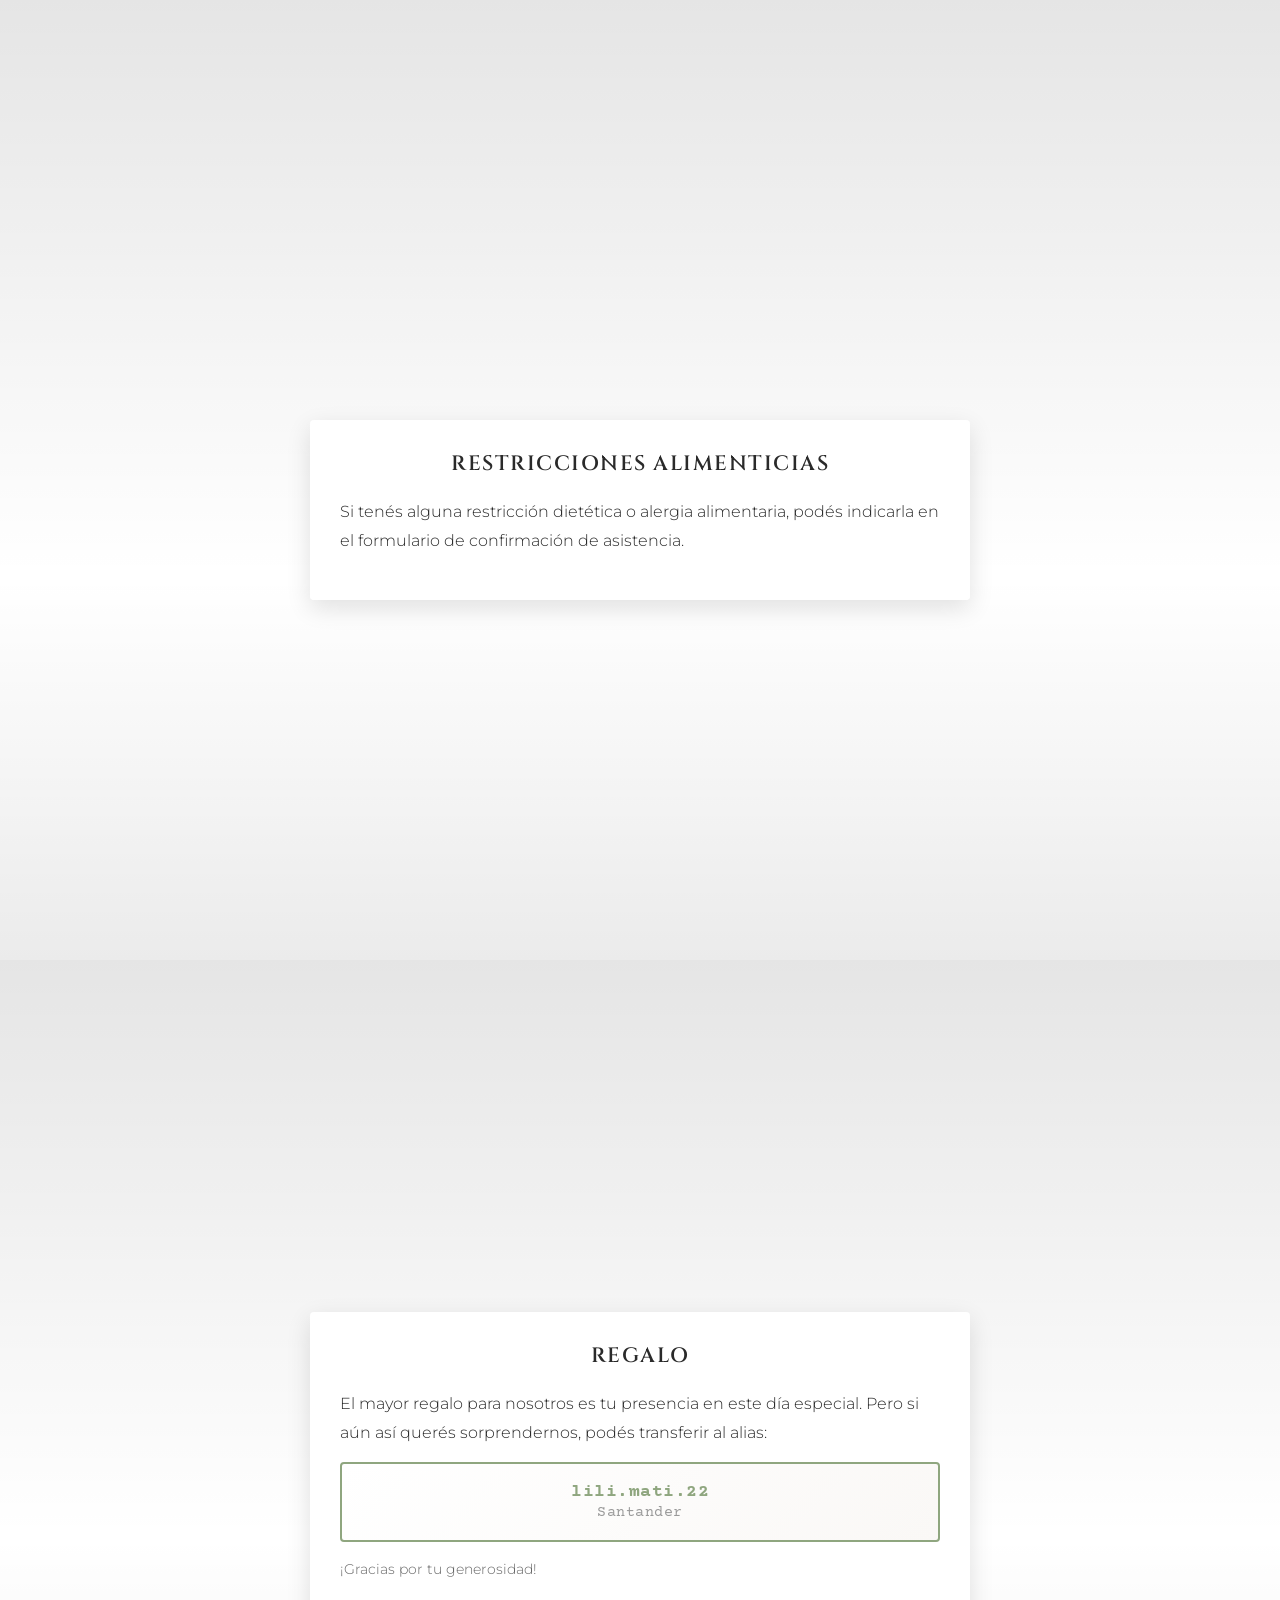
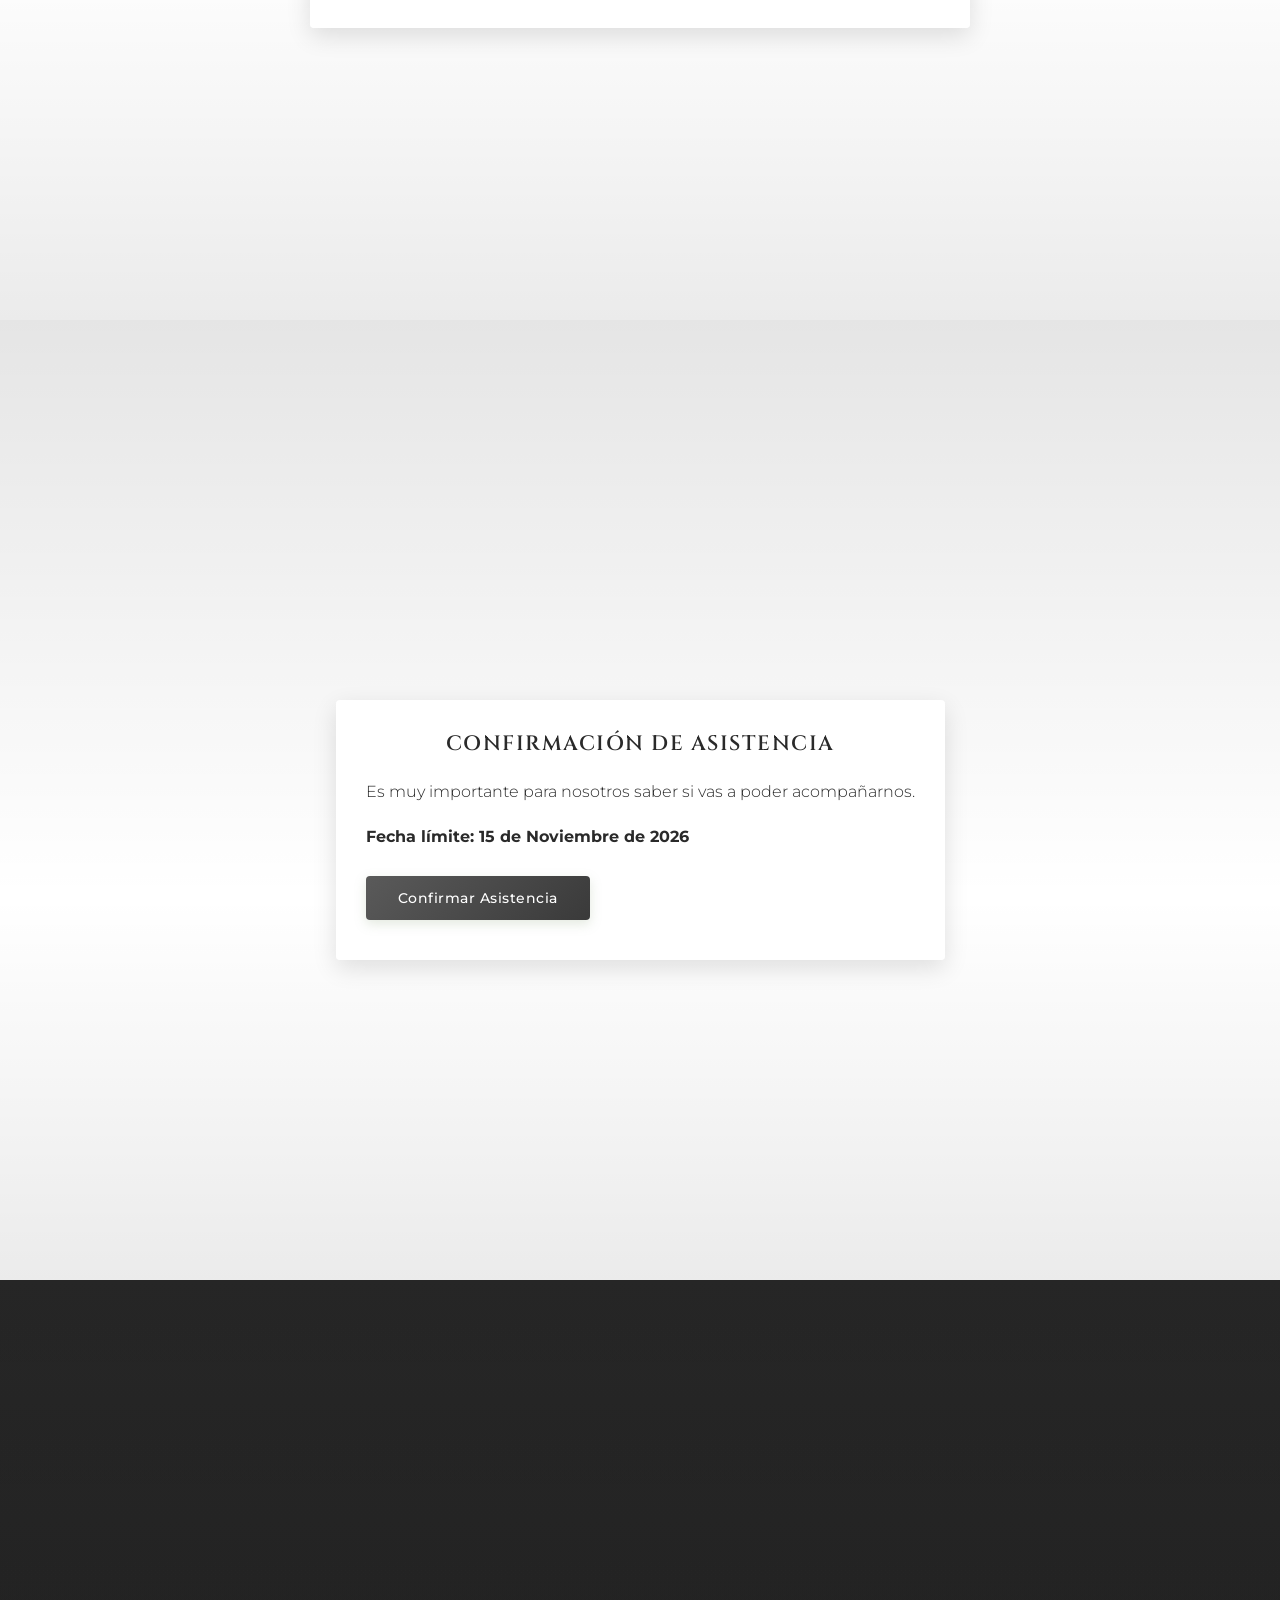
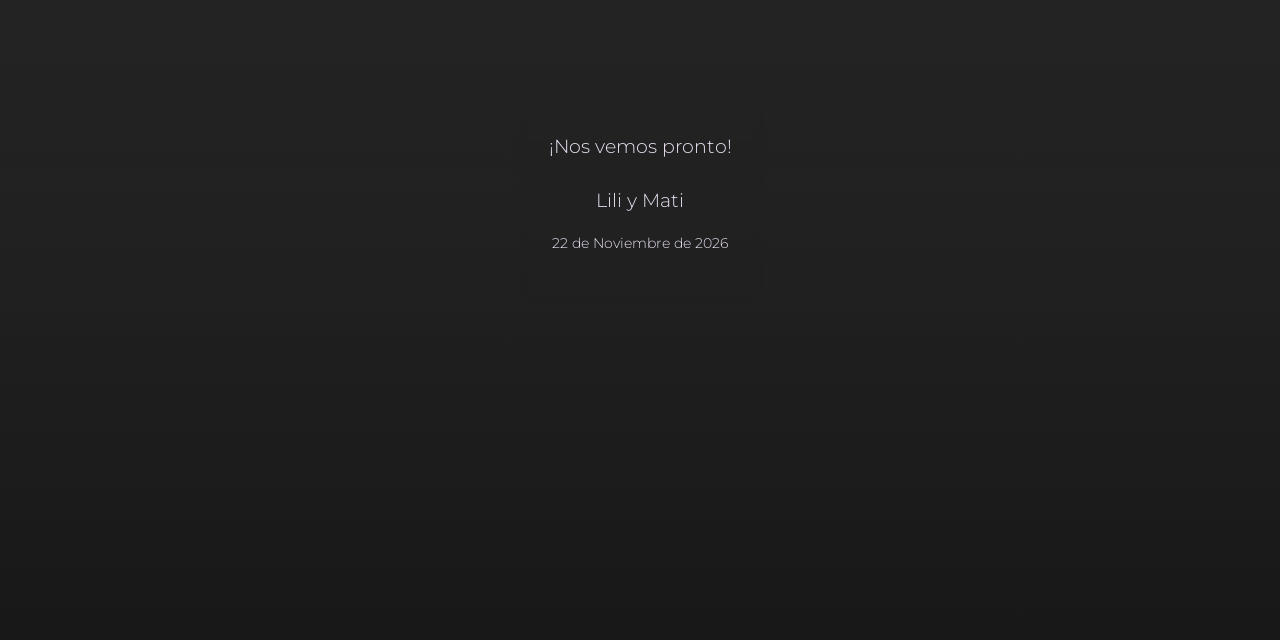
==== commit cc3eaa2a: "chore: consolidate shared functions into utils.js and reorganize config" ====
--- a/parallax/index.html
+++ b/parallax/index.html
@@ -125,6 +125,7 @@
     </main>
 
     <script src="/config.js"></script>
+    <script src="/utils.js"></script>
     <script src="script.js"></script>
 </body>
 </html>
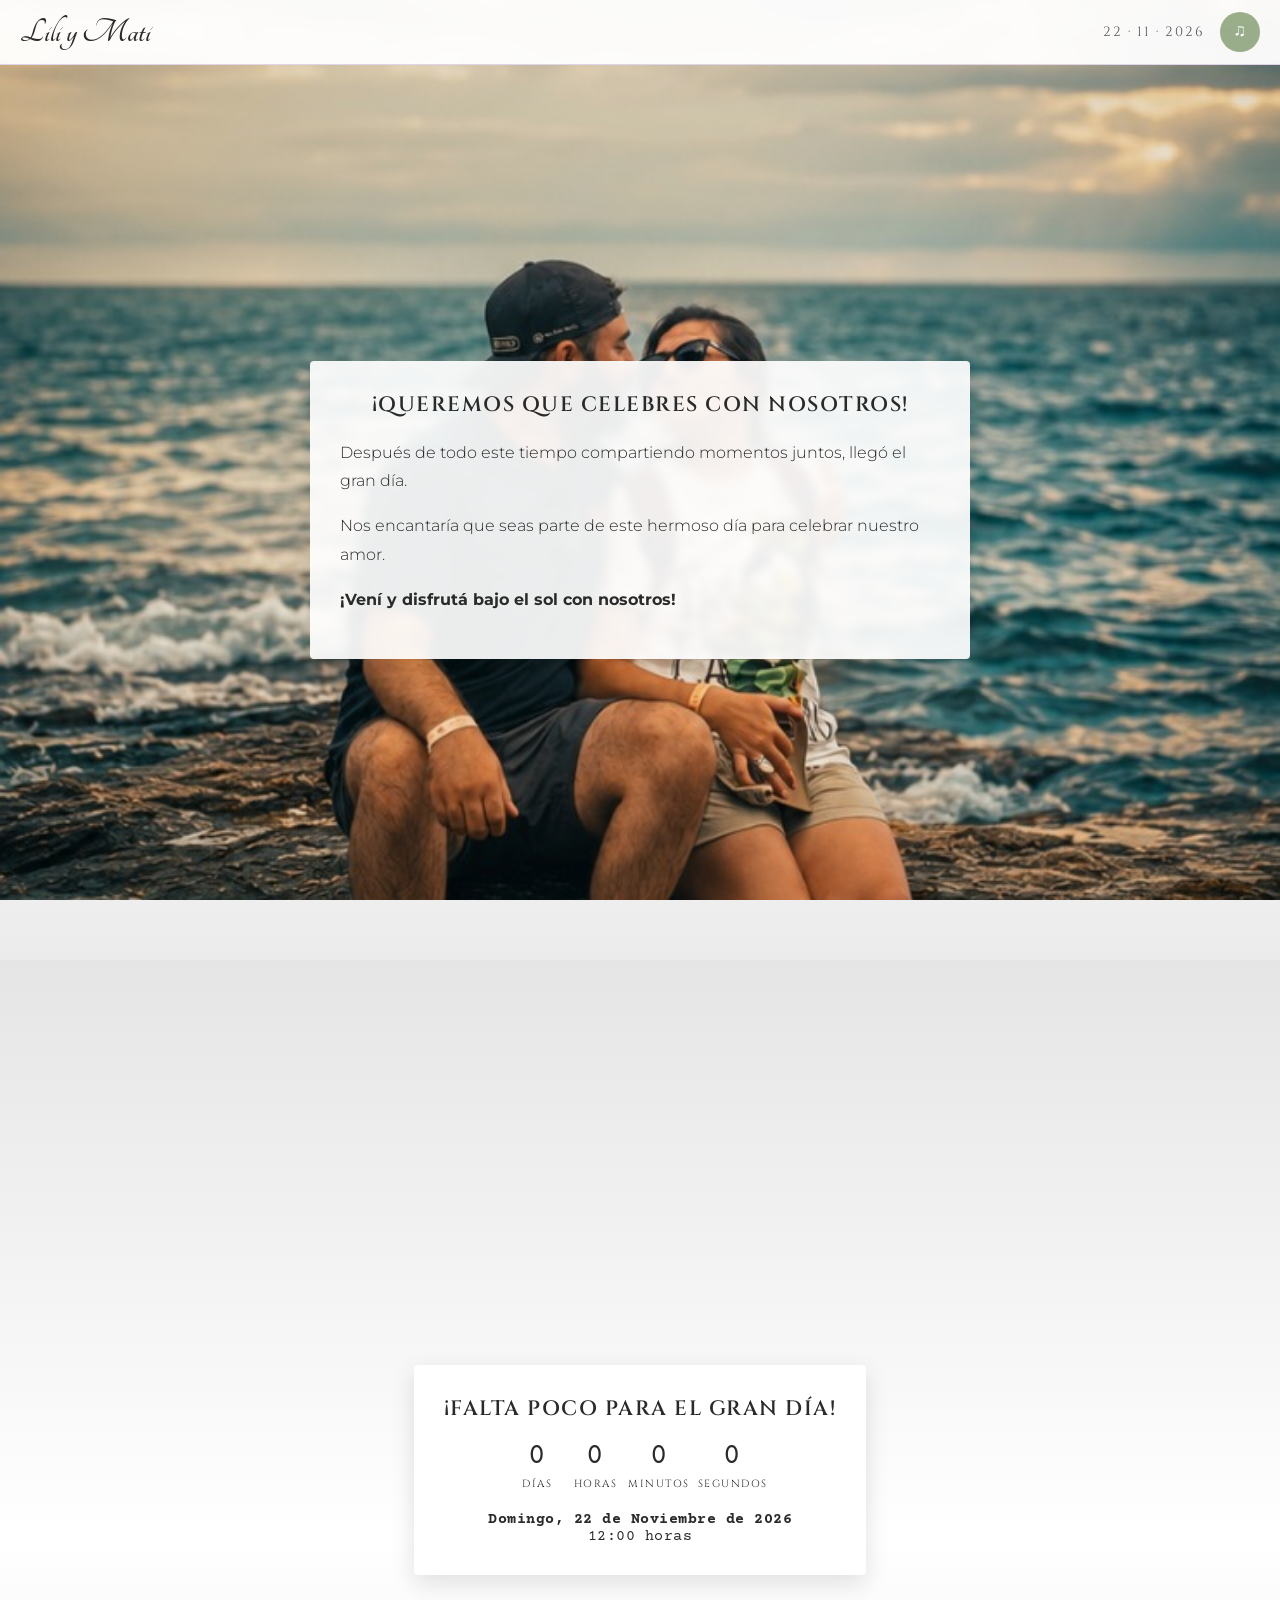
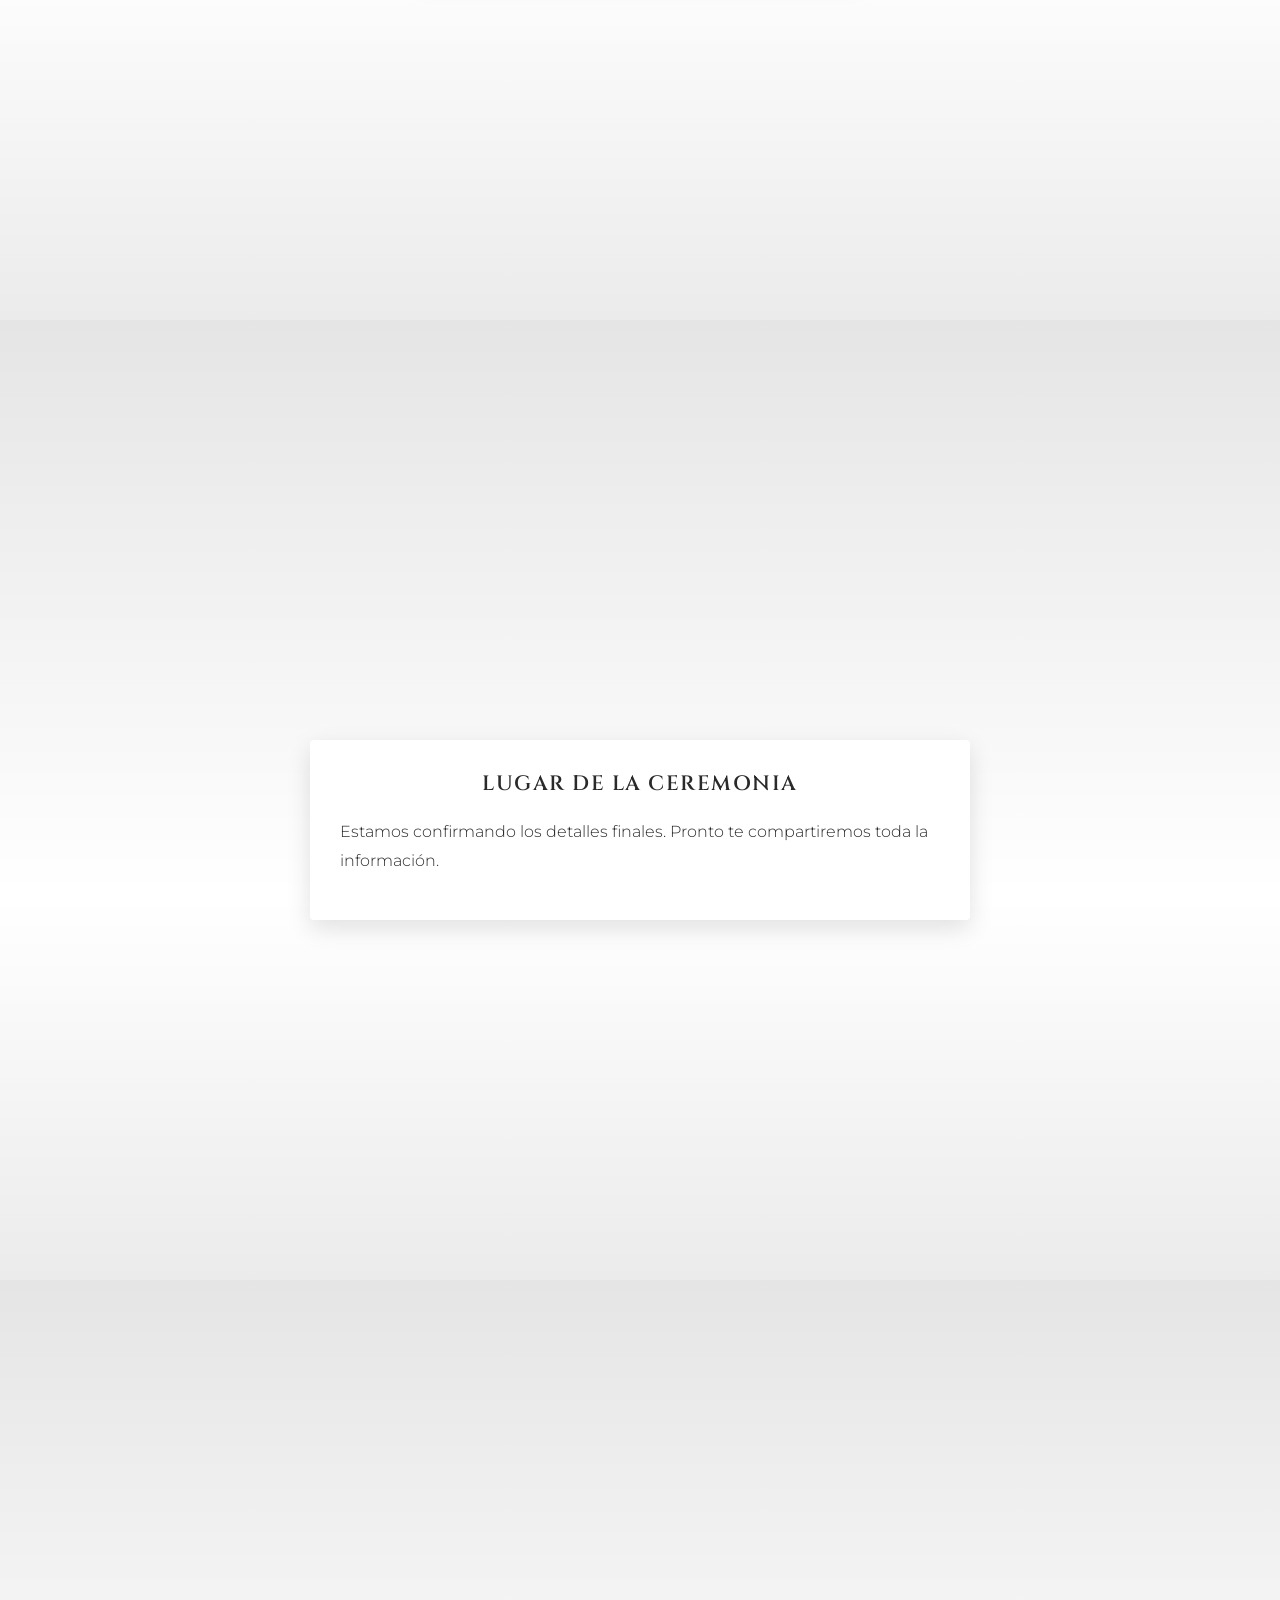
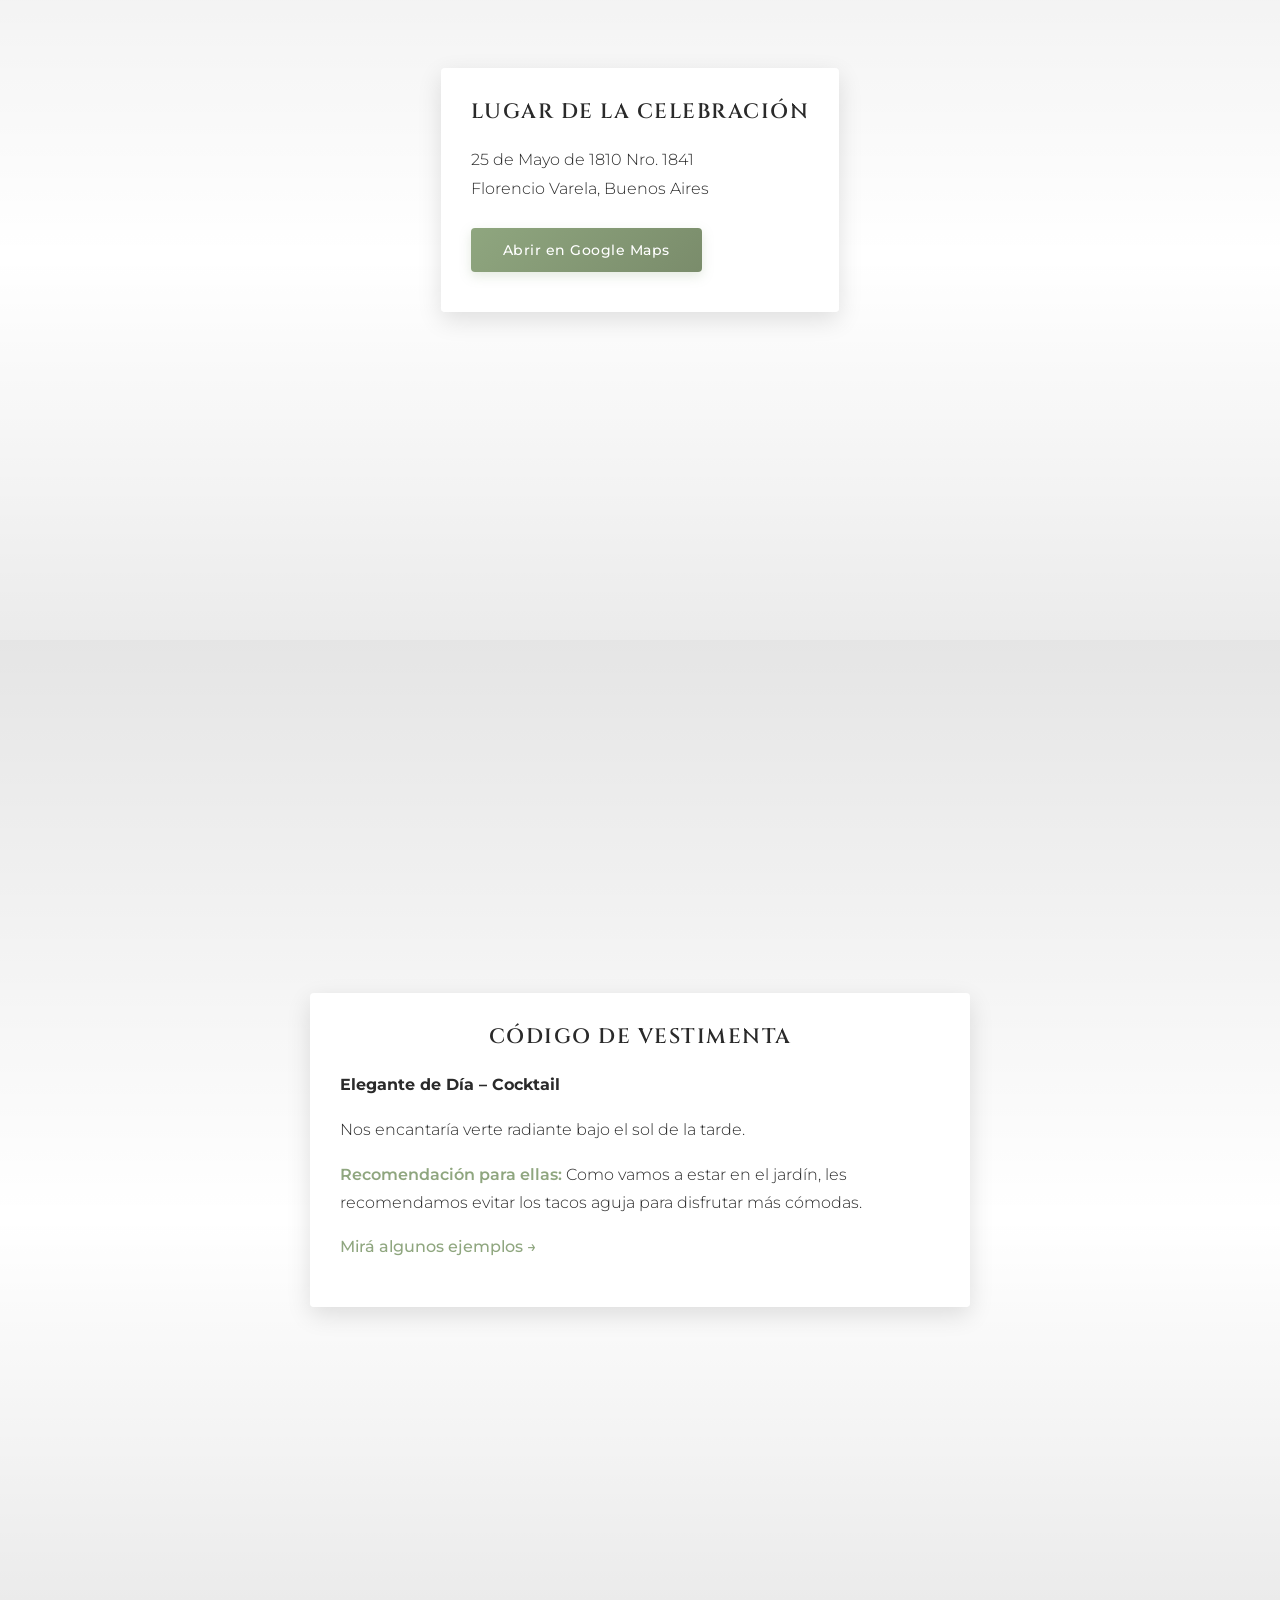
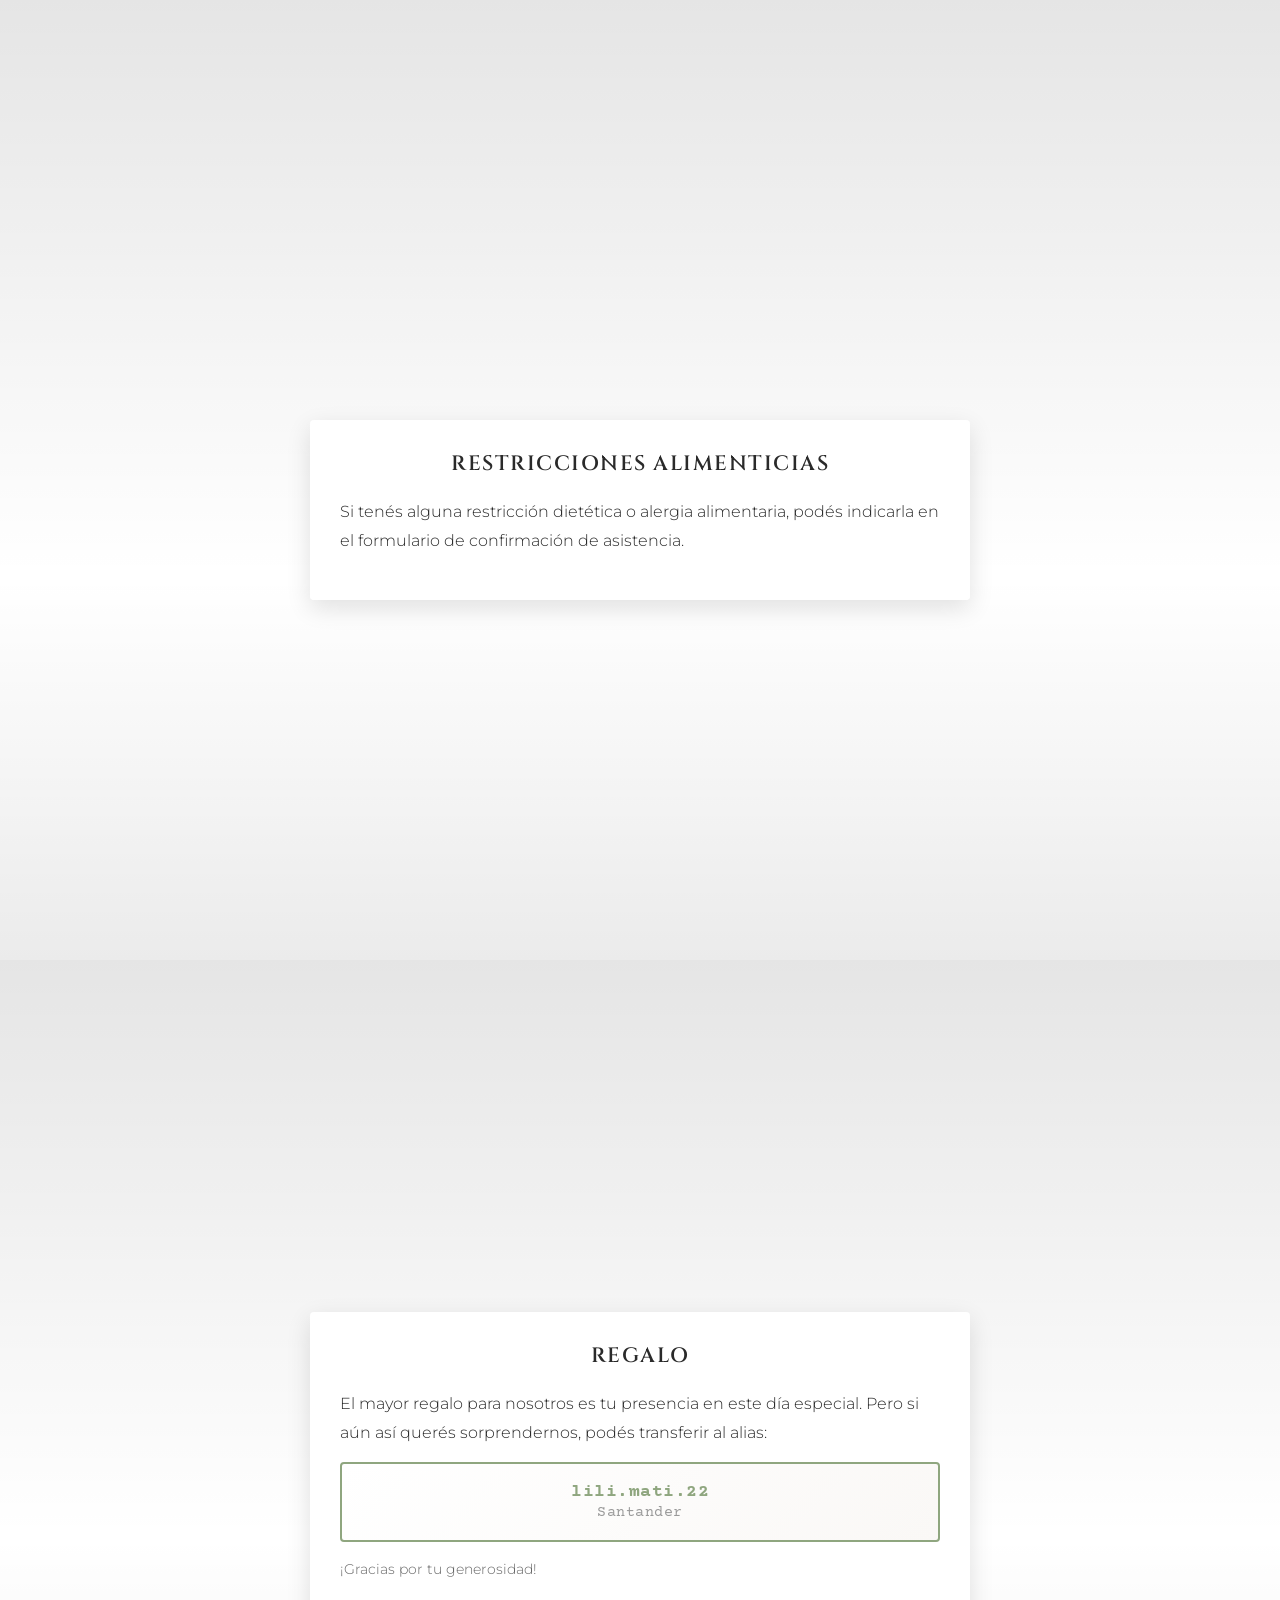
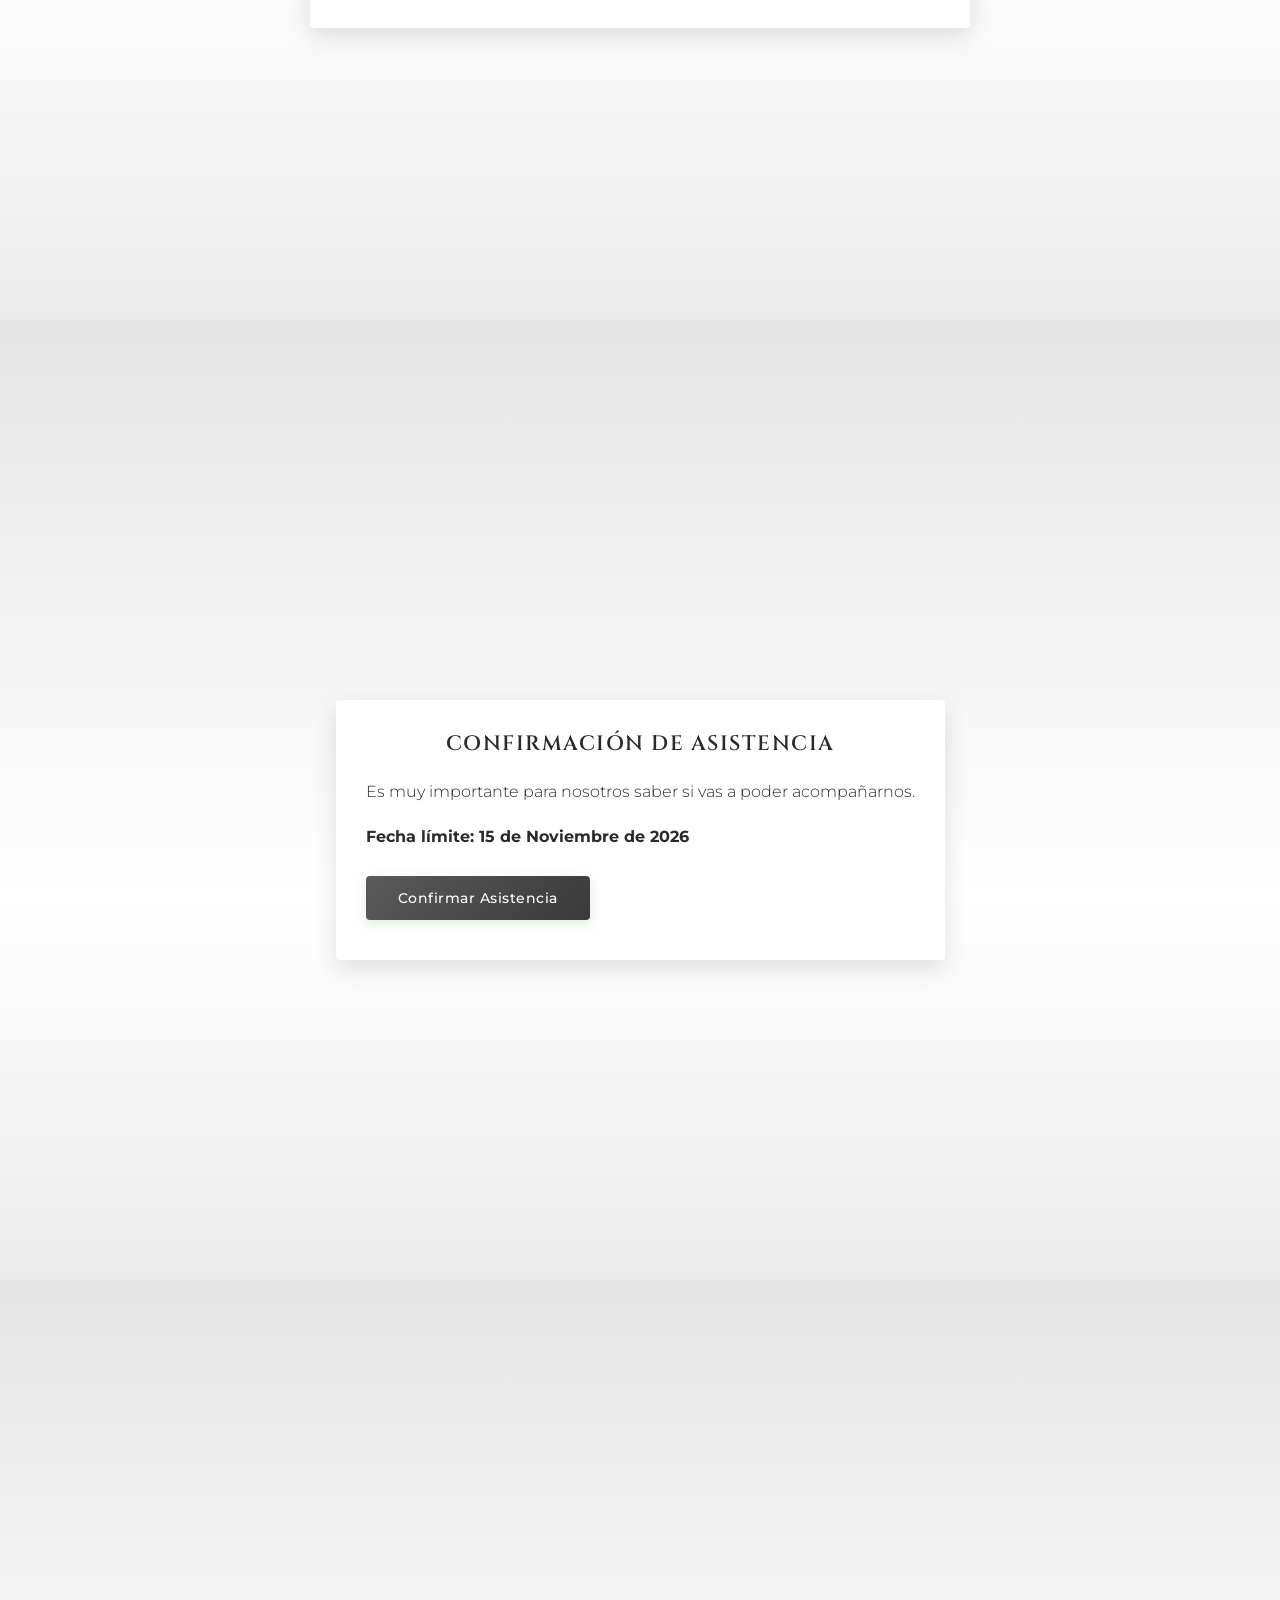
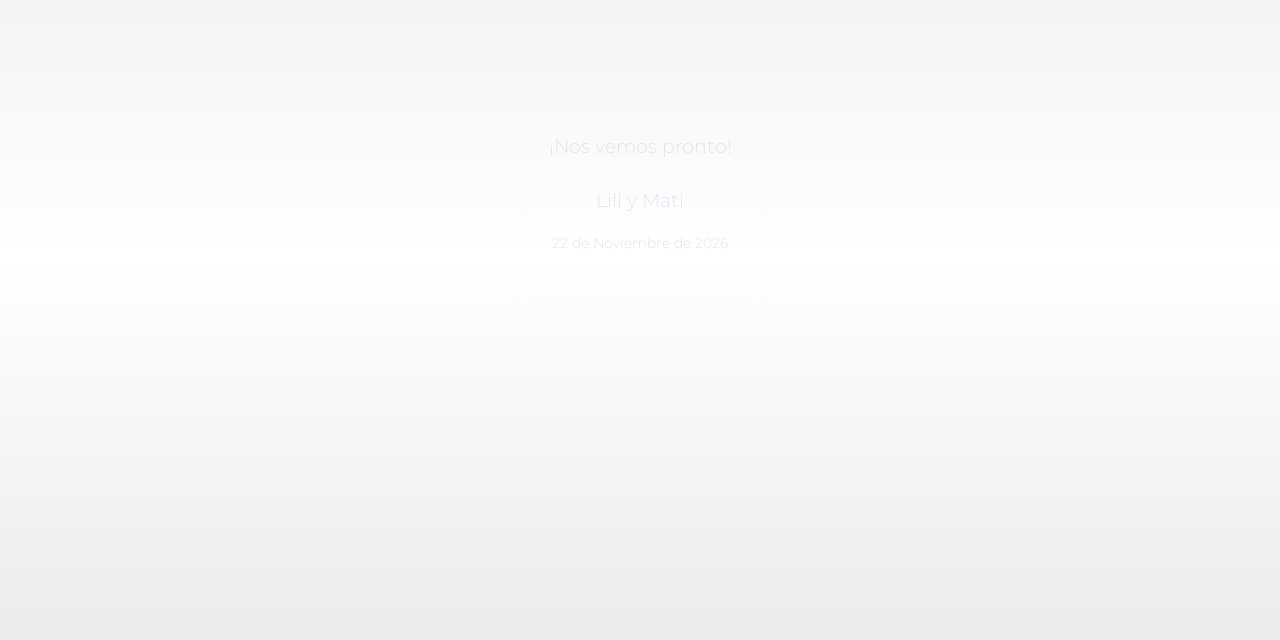
==== commit 73260677: "fix: use relative paths for config and utils imports to support GitHub Pages" ====
--- a/parallax/index.html
+++ b/parallax/index.html
@@ -124,8 +124,8 @@
         </section>
     </main>
 
-    <script src="/config.js"></script>
-    <script src="/utils.js"></script>
+    <script src="../config.js"></script>
+    <script src="../utils.js"></script>
     <script src="script.js"></script>
 </body>
 </html>
--- a/parallax/styles.css
+++ b/parallax/styles.css
@@ -255,15 +255,13 @@
     font-weight: 600;
 }
 
-@supports (background-attachment: fixed) {
-    @media (hover: none) and (pointer: coarse) {
-        .parallax-section {
-            background-attachment: scroll;
-        }
-
-        .parallax-section::before {
-            background-attachment: scroll;
-        }
+@media (hover: none) and (pointer: coarse), (max-width: 768px) {
+    .parallax-section {
+        background-attachment: scroll;
+    }
+
+    .parallax-section::before {
+        background-attachment: scroll;
     }
 }
 
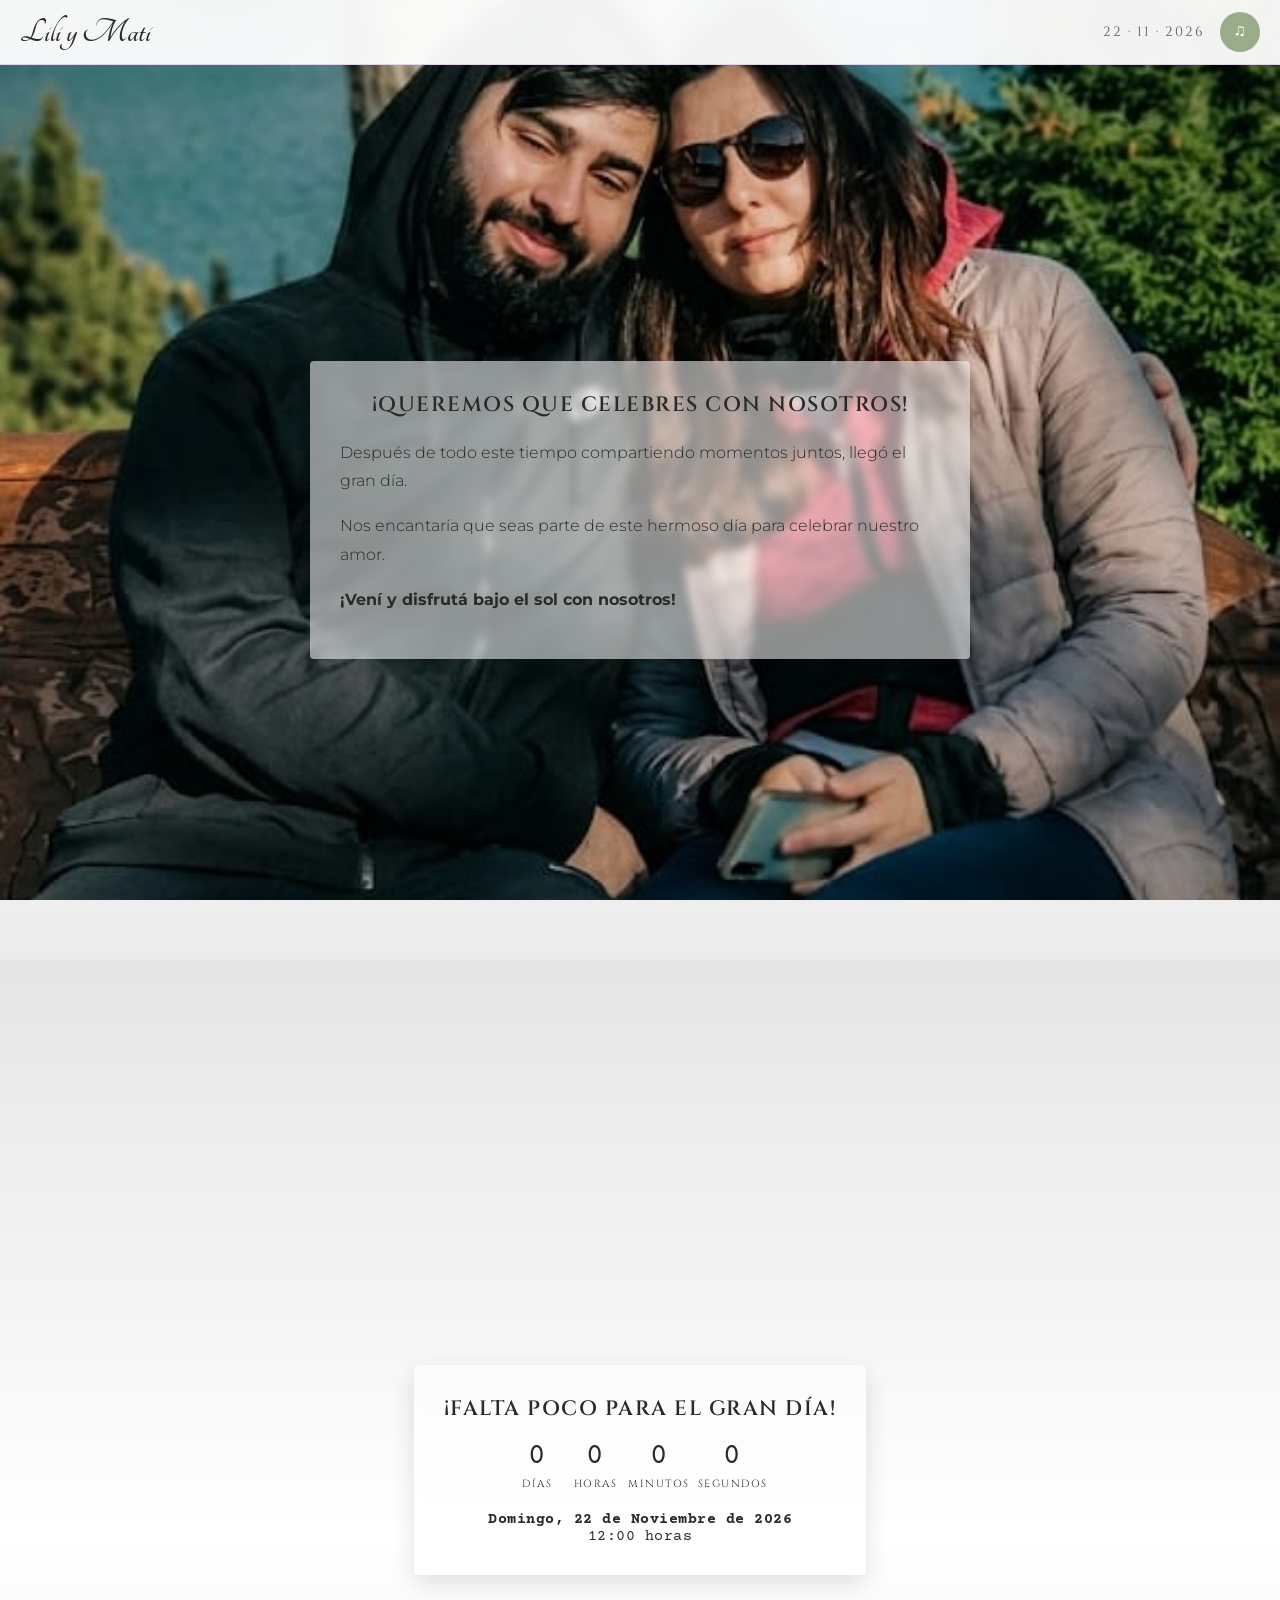
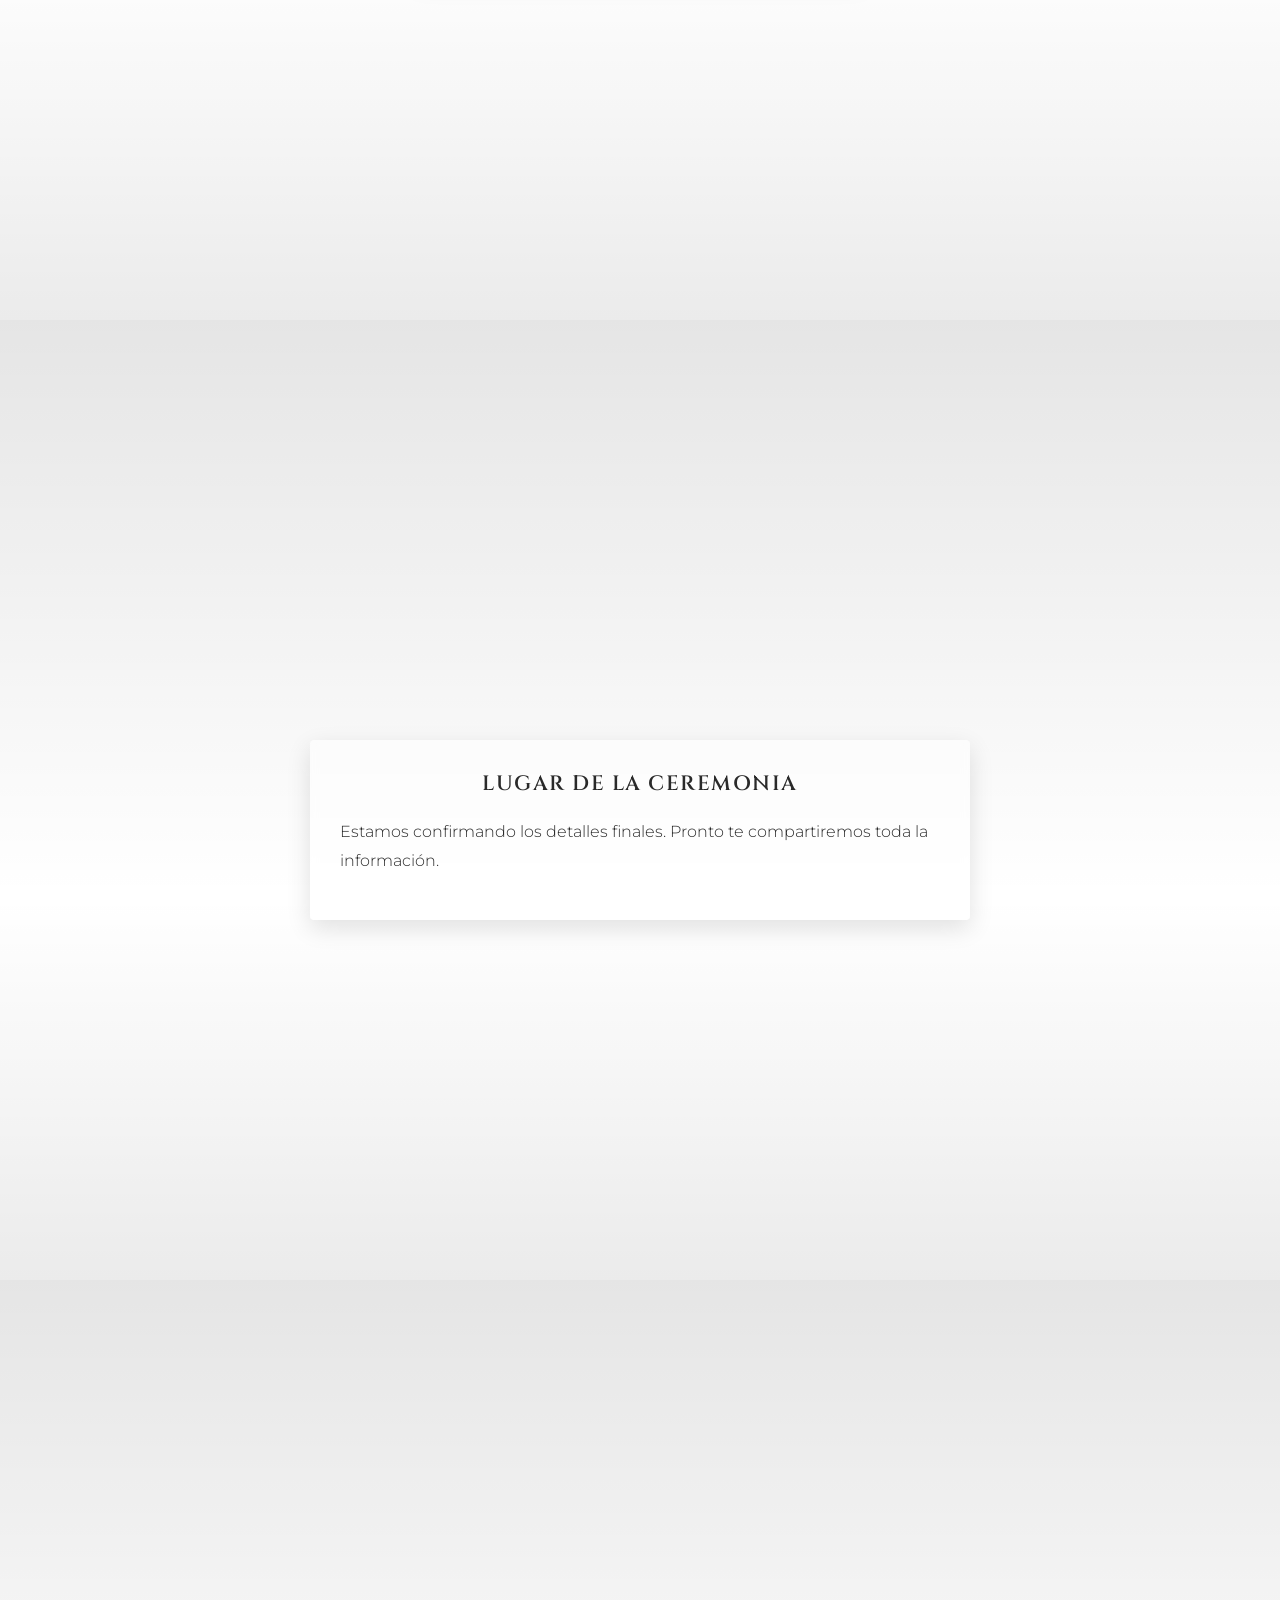
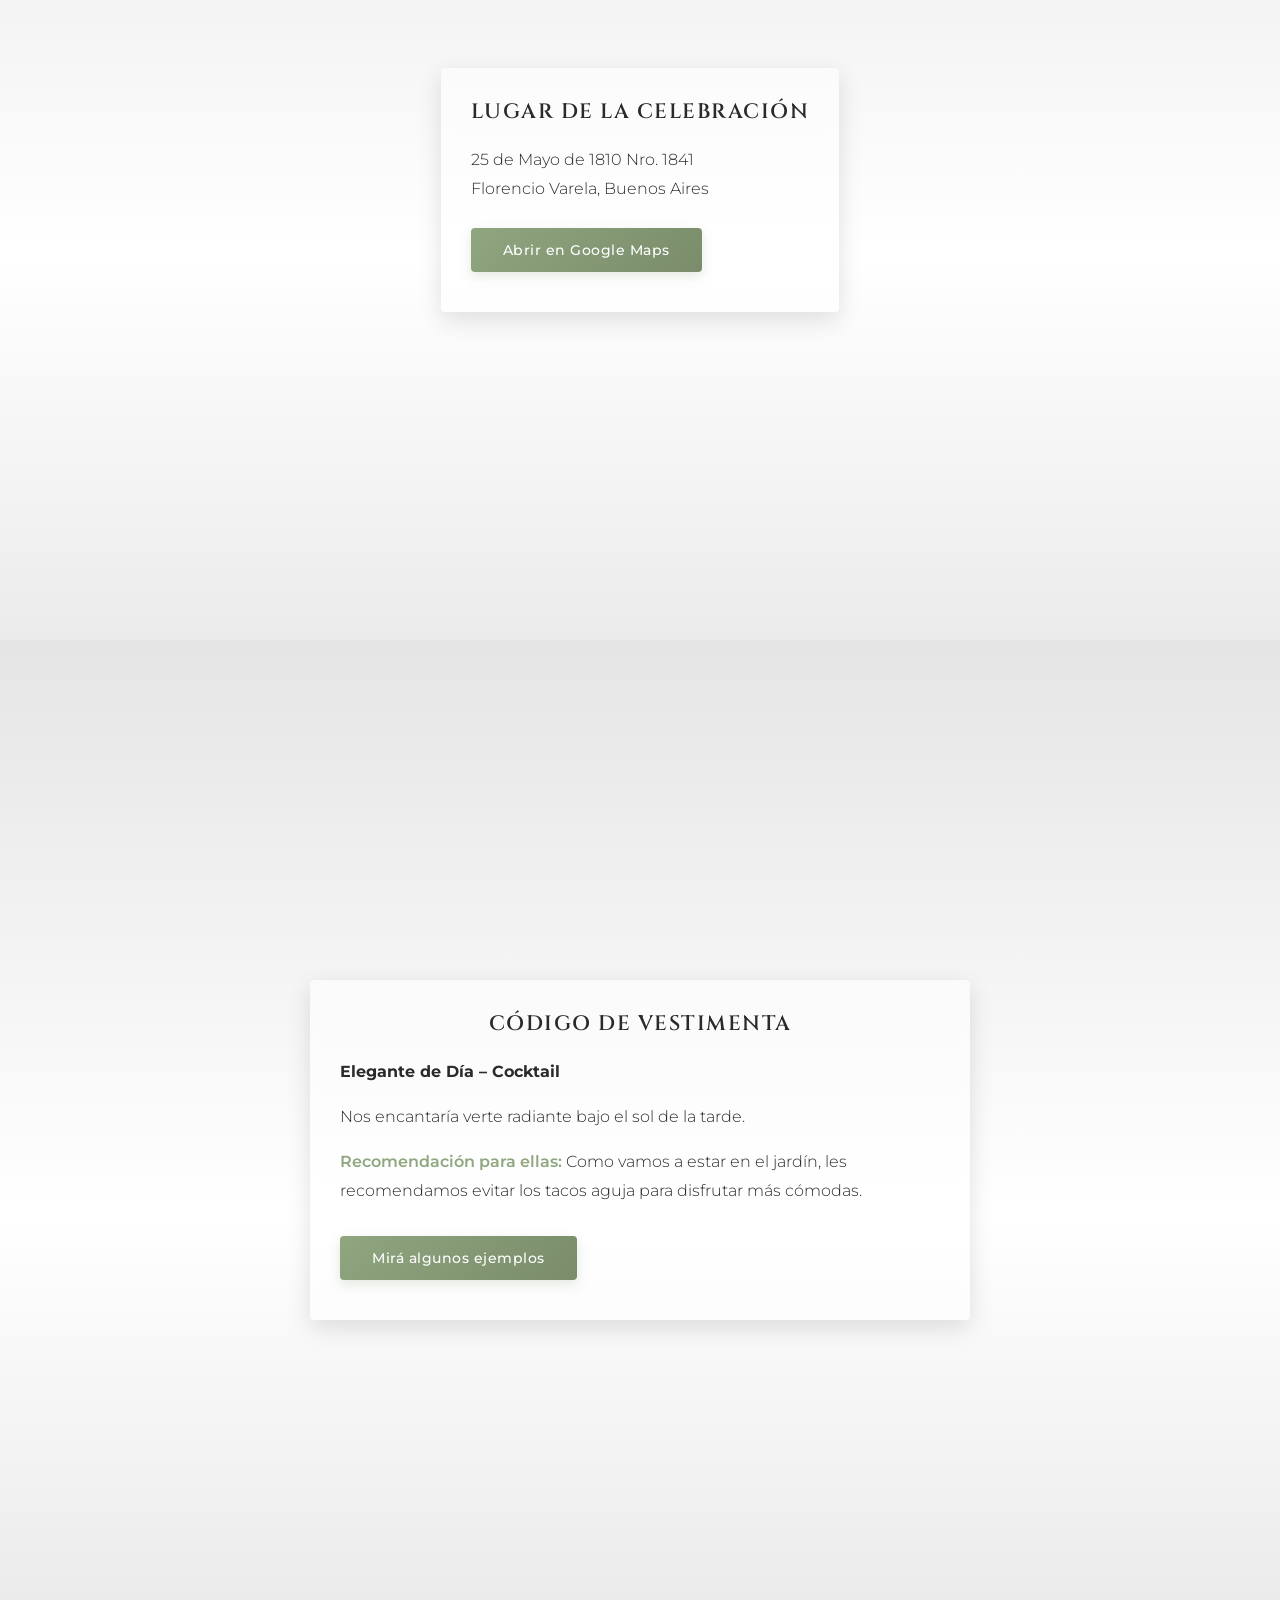
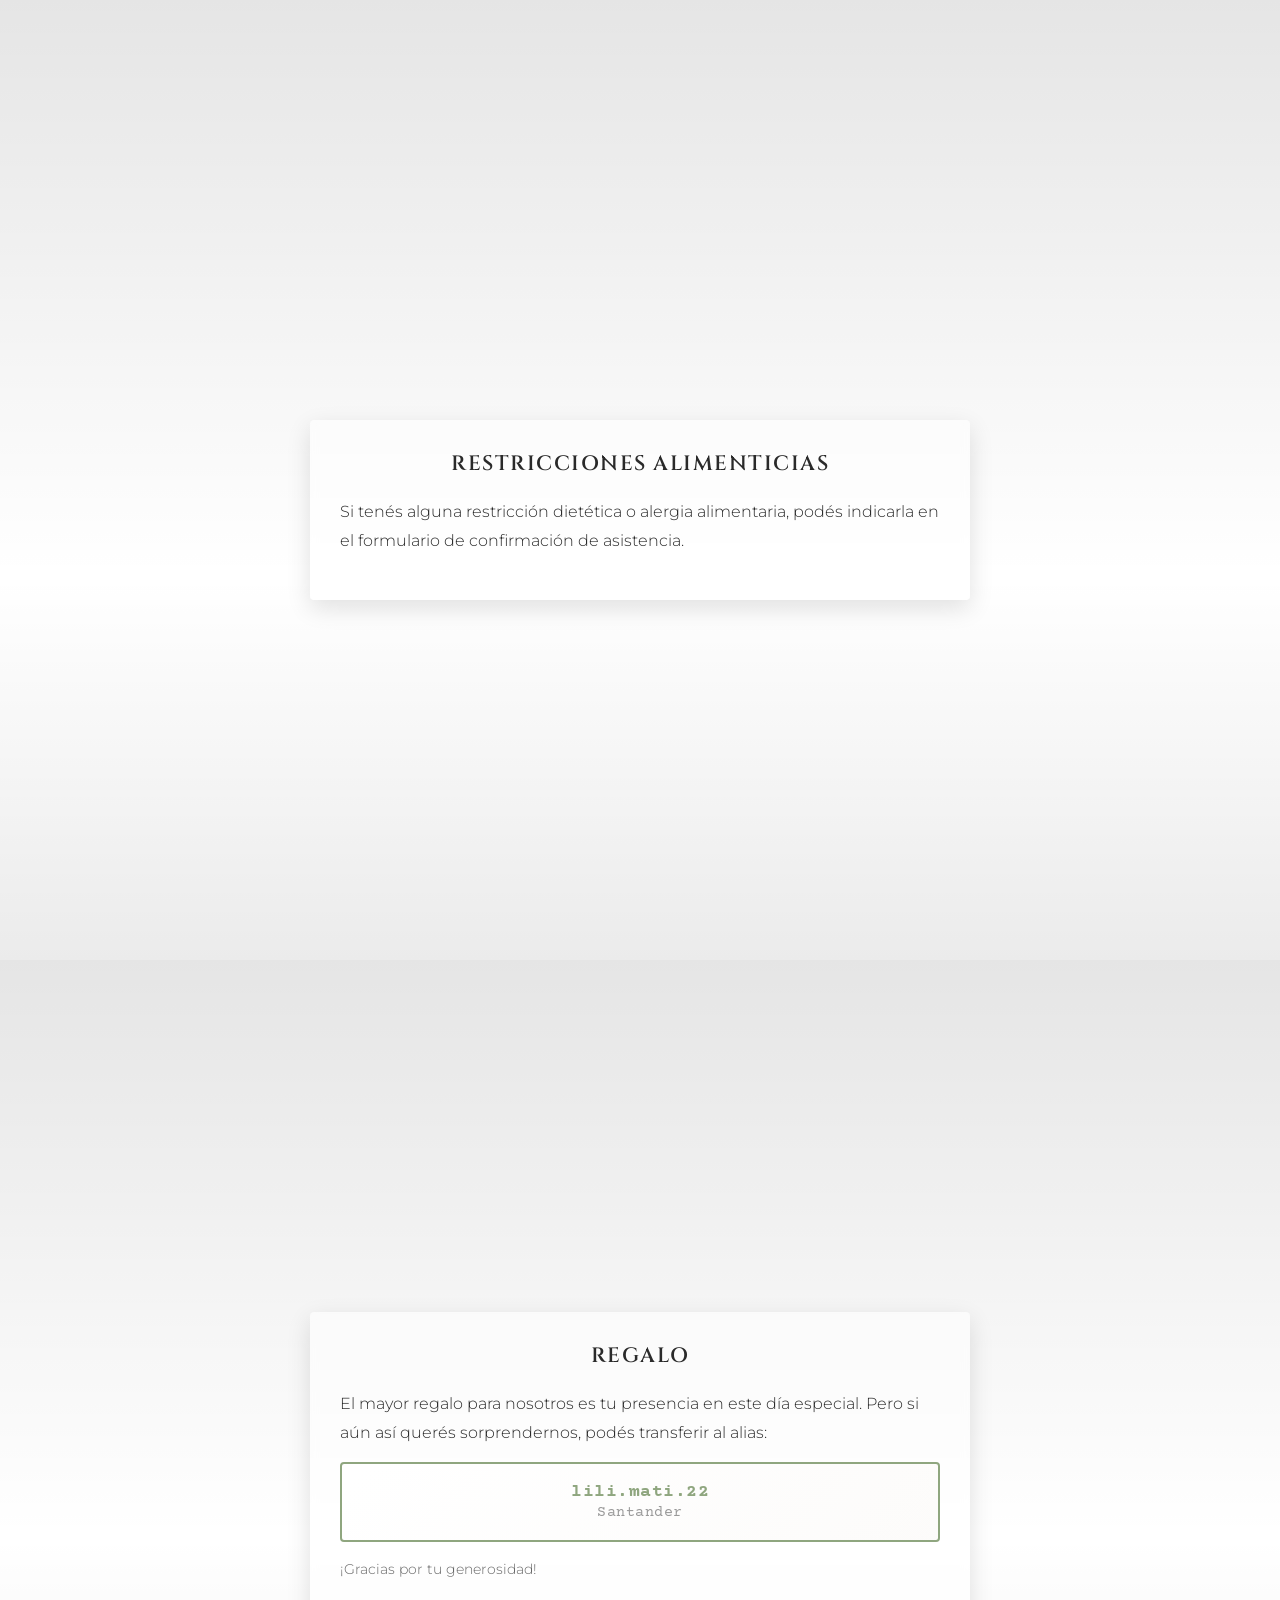
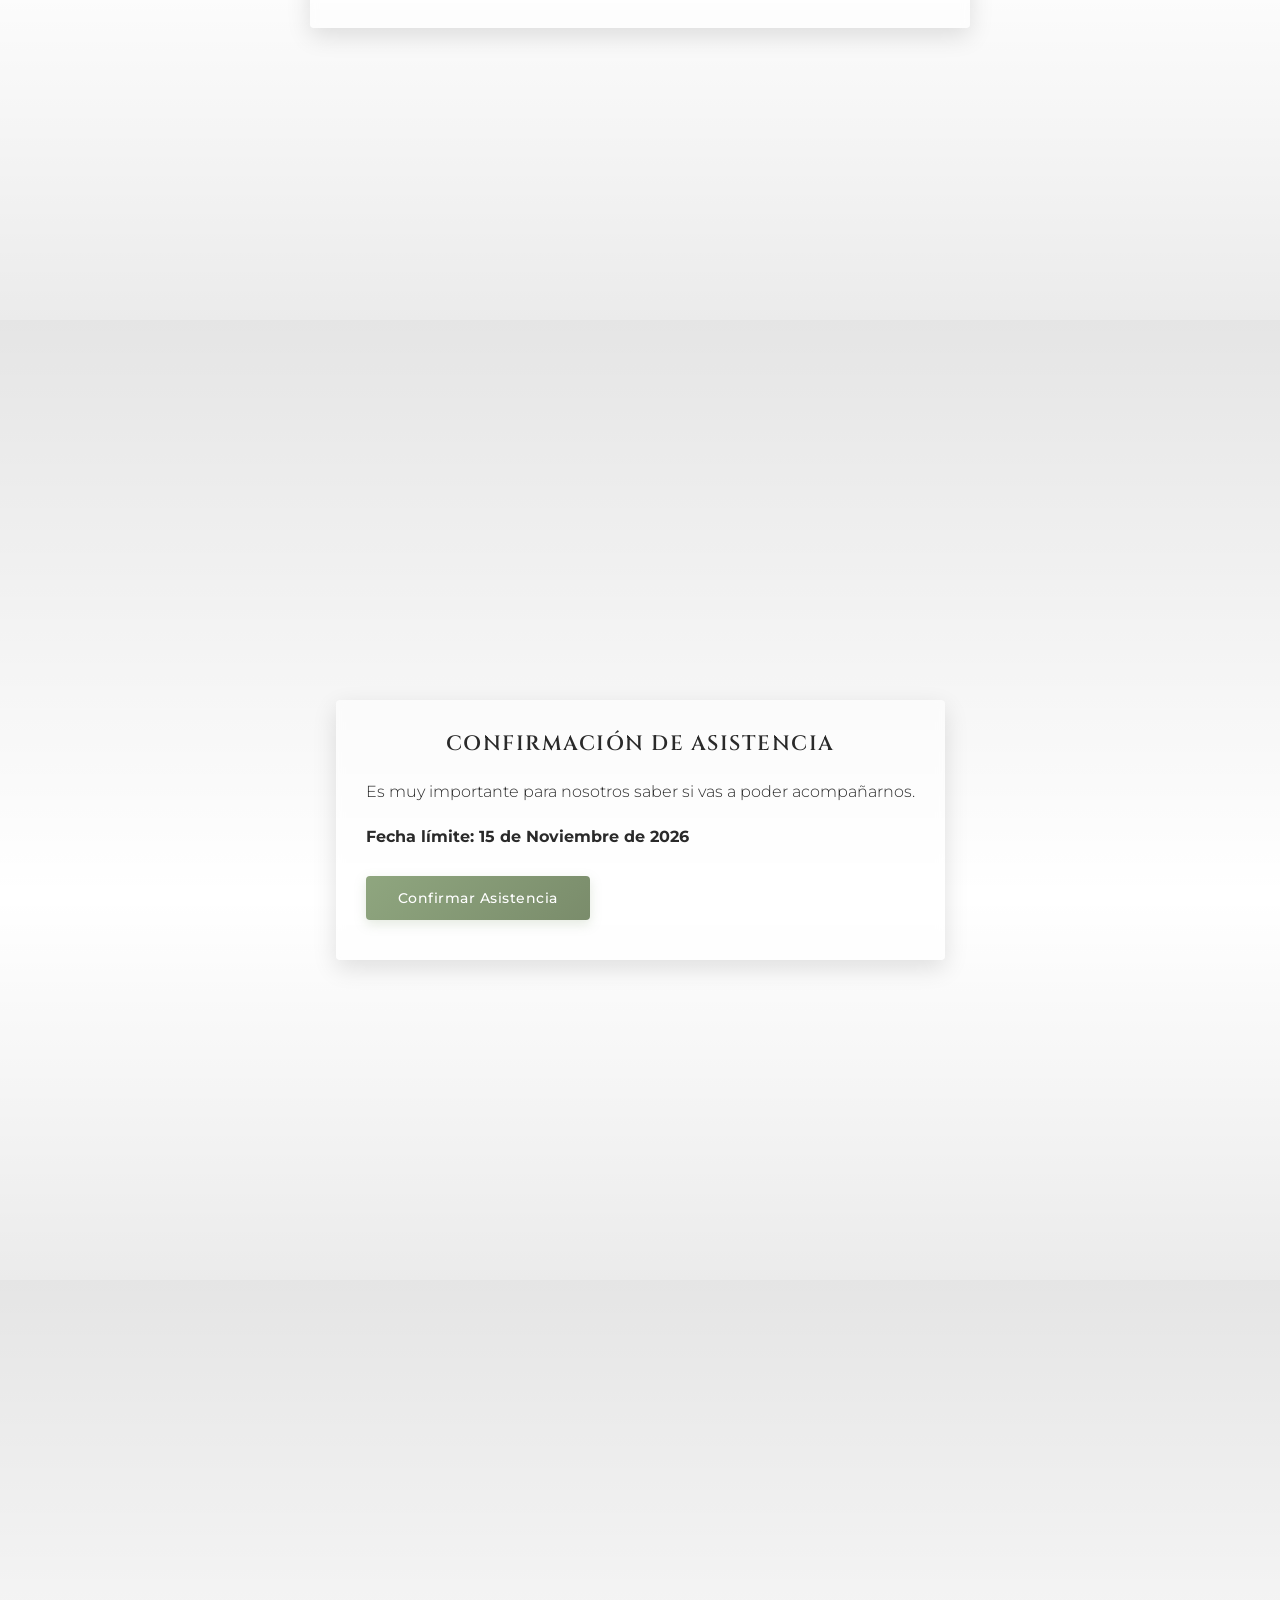
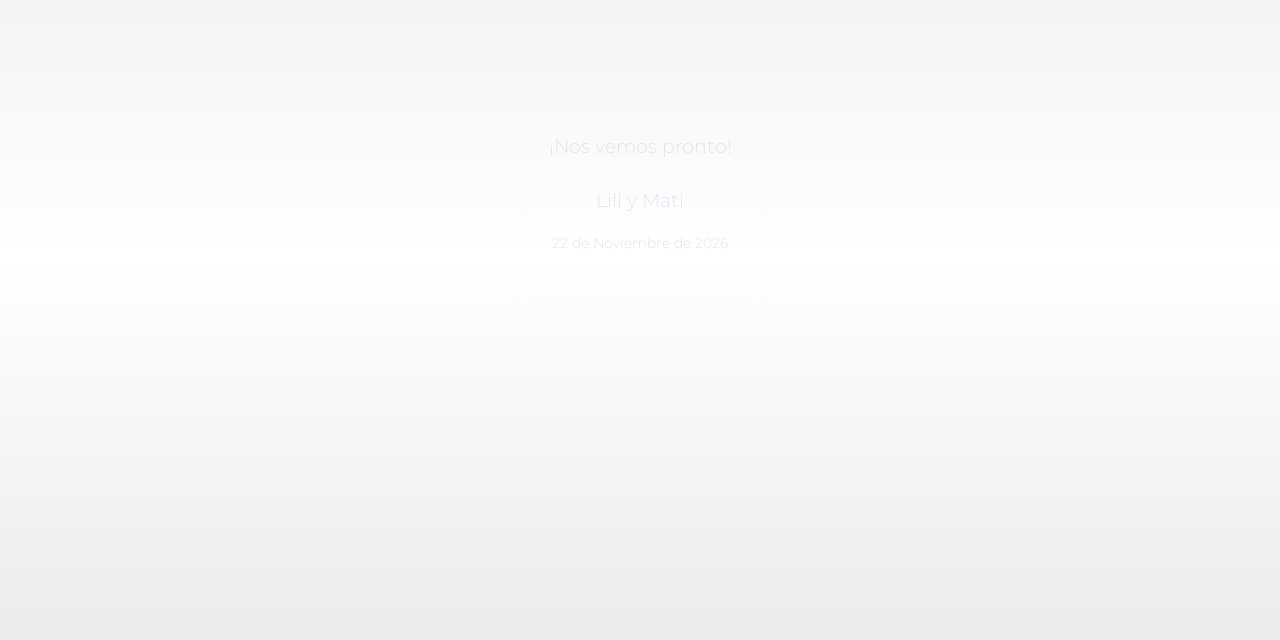
==== commit c6ac778a: "feat: enhance view styling and button consistency" ====
--- a/parallax/index.html
+++ b/parallax/index.html
@@ -81,7 +81,9 @@
                 <p><strong>Elegante de Día – Cocktail</strong></p>
                 <p>Nos encantaría verte radiante bajo el sol de la tarde.</p>
                 <p><span class="highlight">Recomendación para ellas:</span> Como vamos a estar en el jardín, les recomendamos evitar los tacos aguja para disfrutar más cómodas.</p>
-                <p style="margin-top: 15px;"><a href="https://ar.pinterest.com/pin/38984353018986271/?invite_code=10d0b1111cdb420692982da76939f0f9&sender=587016270088623896&sfo=1" target="_blank" style="color: #8fa67f; text-decoration: none; font-weight: 500;">Mirá algunos ejemplos →</a></p>
+                <a href="https://ar.pinterest.com/pin/38984353018986271/?invite_code=10d0b1111cdb420692982da76939f0f9&sender=587016270088623896&sfo=1" target="_blank" class="button" style="display: inline-block; margin-top: 15px;">
+                    Mirá algunos ejemplos
+                </a>
             </div>
         </section>
 
@@ -109,7 +111,7 @@
                 <h2>Confirmación de Asistencia</h2>
                 <p>Es muy importante para nosotros saber si vas a poder acompañarnos.</p>
                 <p><strong>Fecha límite: 15 de Noviembre de 2026</strong></p>
-                <a href="https://docs.google.com/forms/d/e/1FAIpQLSdHtg7VA1iRMEIgnN4e15R8VpcJA1crfICIiquaRUaVLxvOYg/viewform?usp=sharing&ouid=107248354685165145051" target="_blank" class="button button-secondary">
+                <a href="https://docs.google.com/forms/d/e/1FAIpQLSdHtg7VA1iRMEIgnN4e15R8VpcJA1crfICIiquaRUaVLxvOYg/viewform?usp=sharing&ouid=107248354685165145051" target="_blank" class="button">
                     Confirmar Asistencia
                 </a>
             </div>
--- a/parallax/styles.css
+++ b/parallax/styles.css
@@ -102,7 +102,7 @@
 .content-card {
     position: relative;
     z-index: 1;
-    background: rgba(255, 255, 255, 0.92);
+    background: rgba(255, 255, 255, 0.55);
     backdrop-filter: blur(4px);
     margin: 30px 15px;
     padding: 30px;
@@ -213,7 +213,7 @@
 }
 
 .alias {
-    background: linear-gradient(135deg, #ffffff 0%, #faf8f6 100%);
+    background: linear-gradient(135deg, rgba(255, 255, 255, 0.55) 0%, rgba(250, 248, 246, 0.55) 100%);
     padding: 18px;
     border-radius: 4px;
     margin: 15px 0;
@@ -227,7 +227,7 @@
 }
 
 .parallax-section.footer {
-    background: linear-gradient(180deg, #2a2a2a 0%, #1a1a1a 100%);
+    background: linear-gradient(180deg, #8fa67f 0%, #7a8c6b 100%);
     background-attachment: scroll;
 }
 
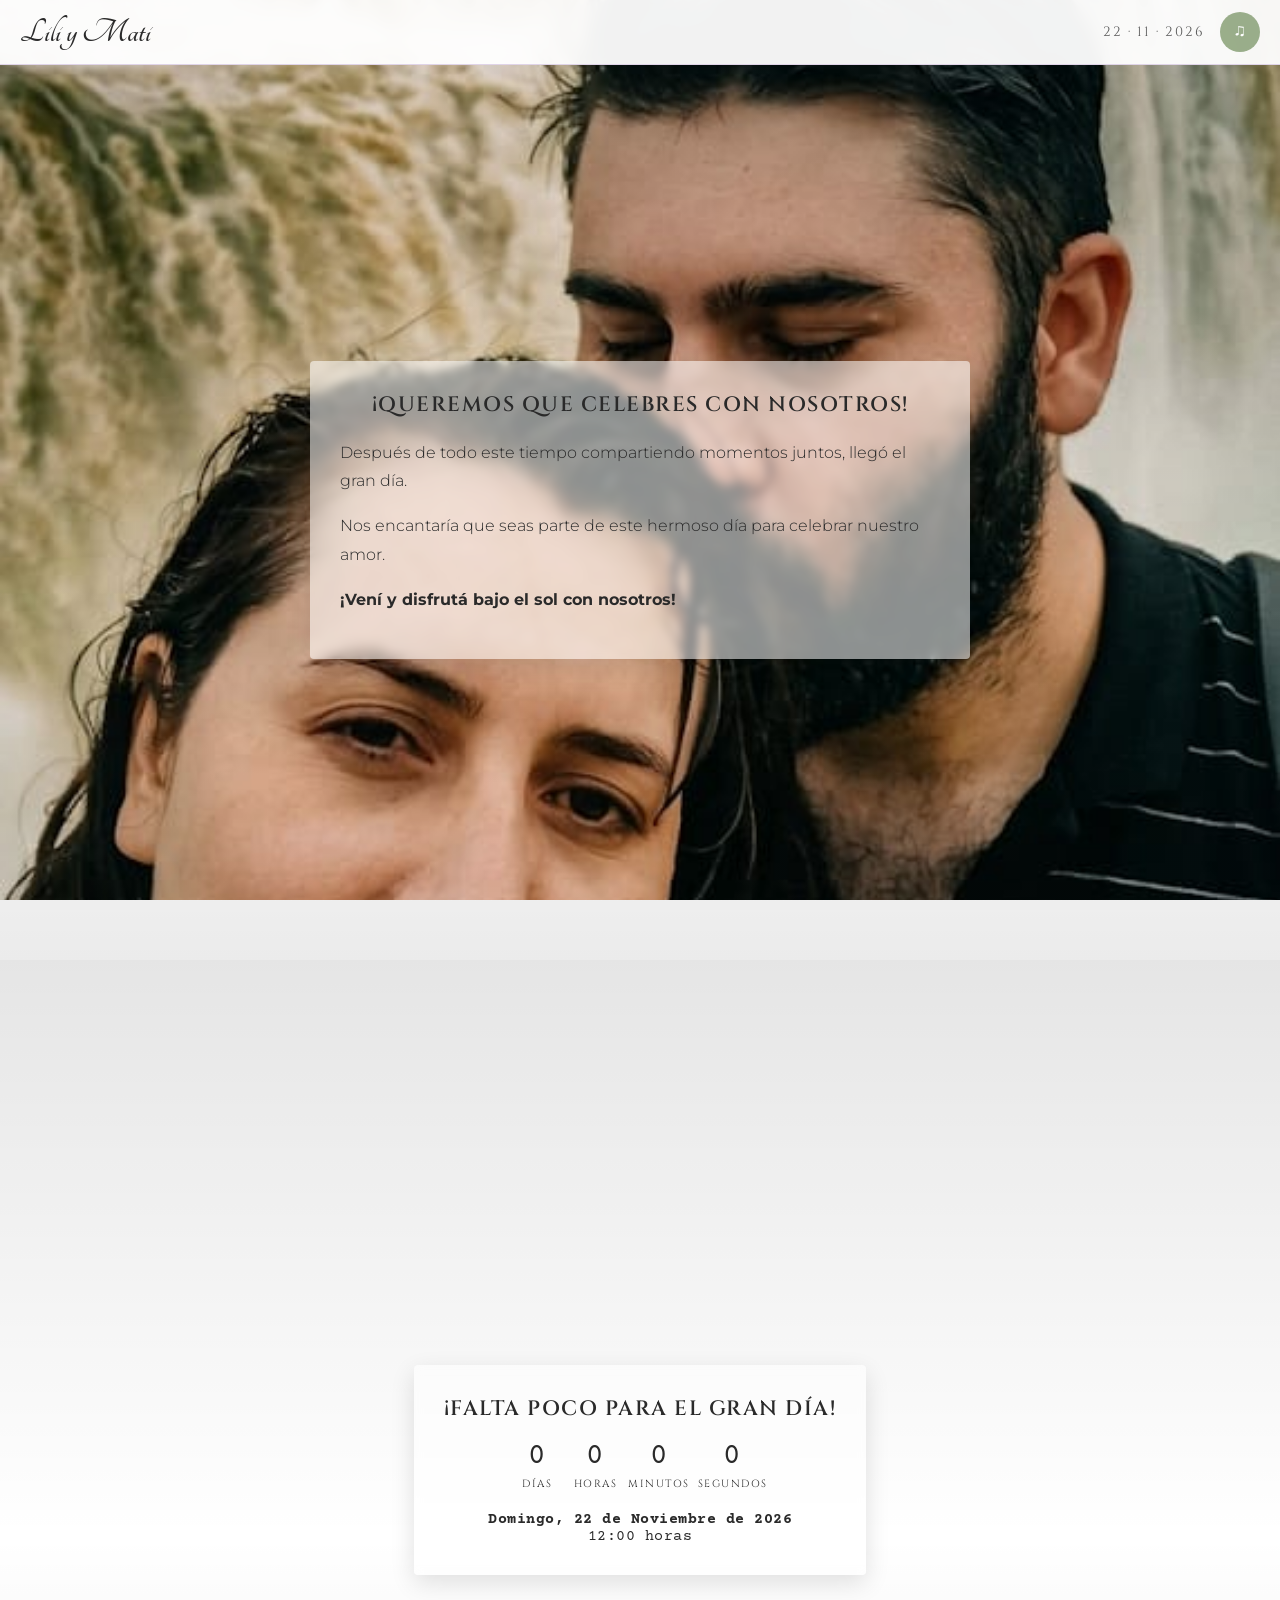
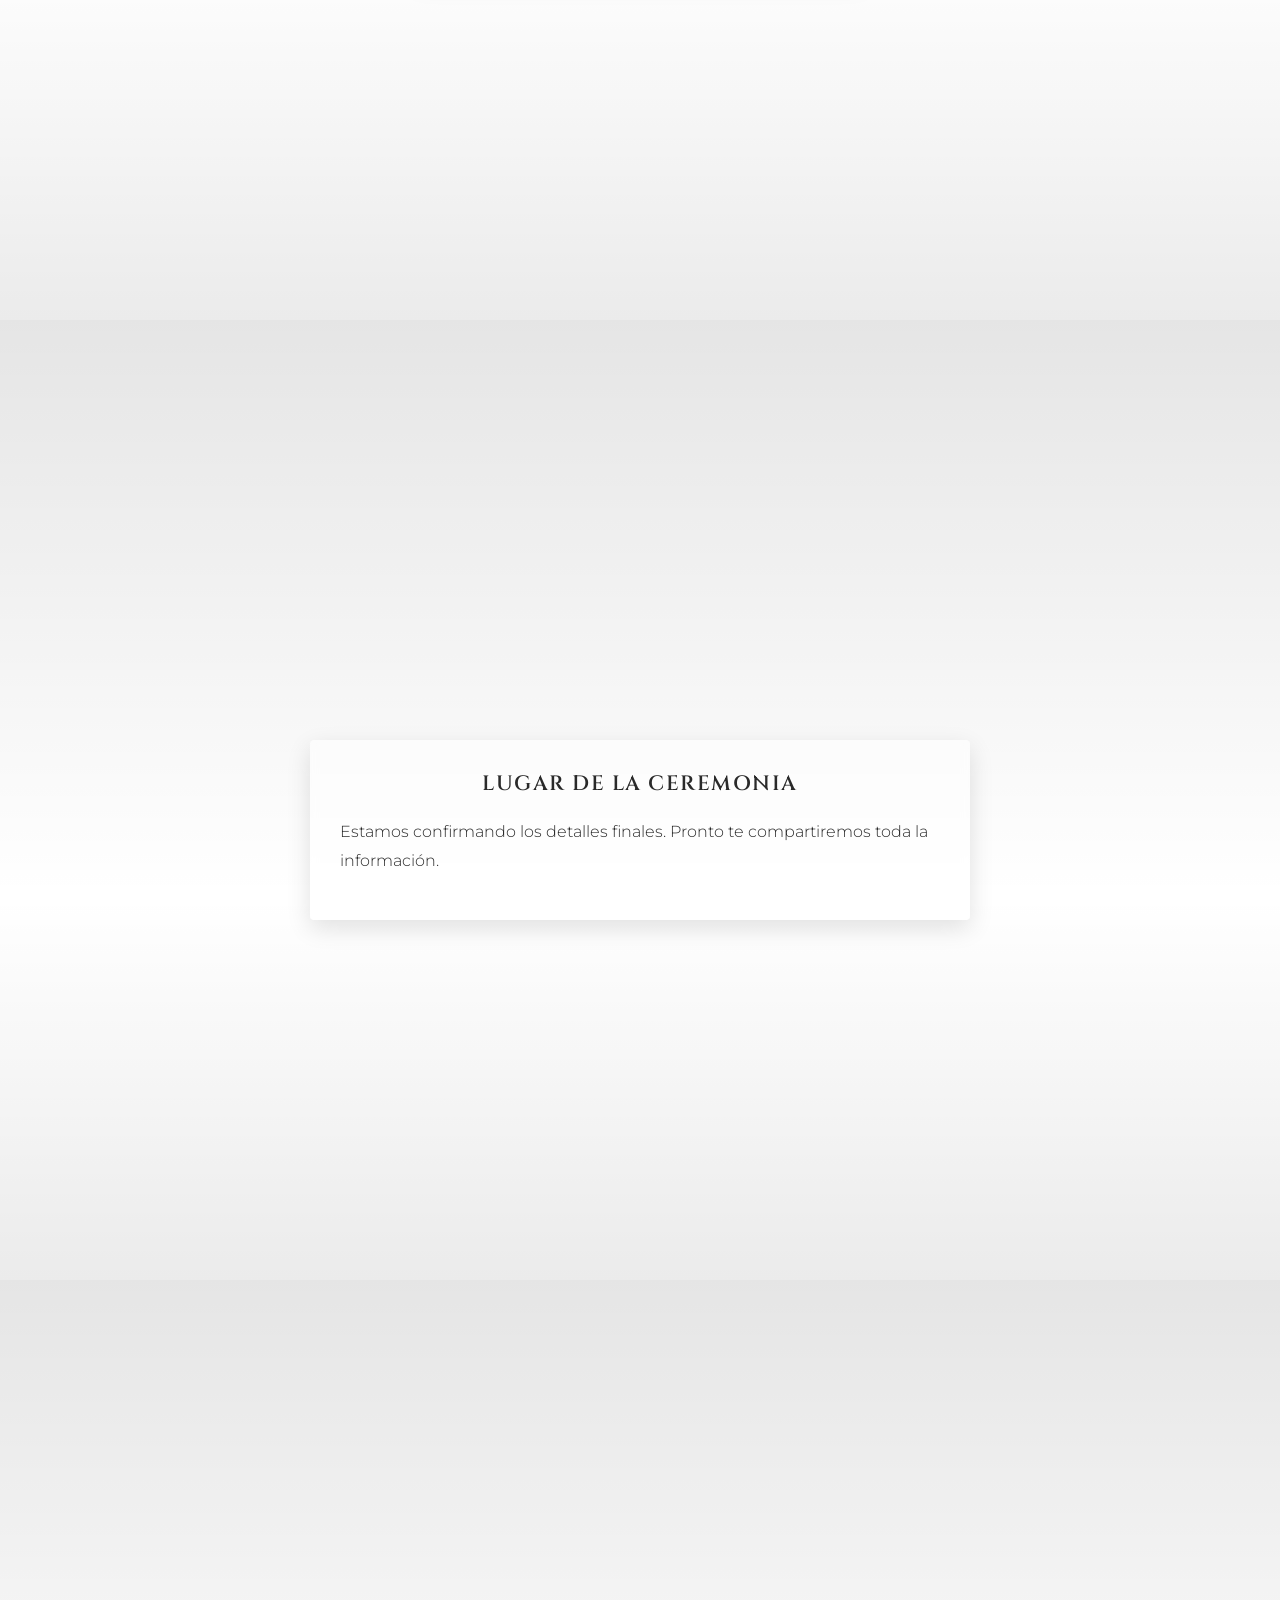
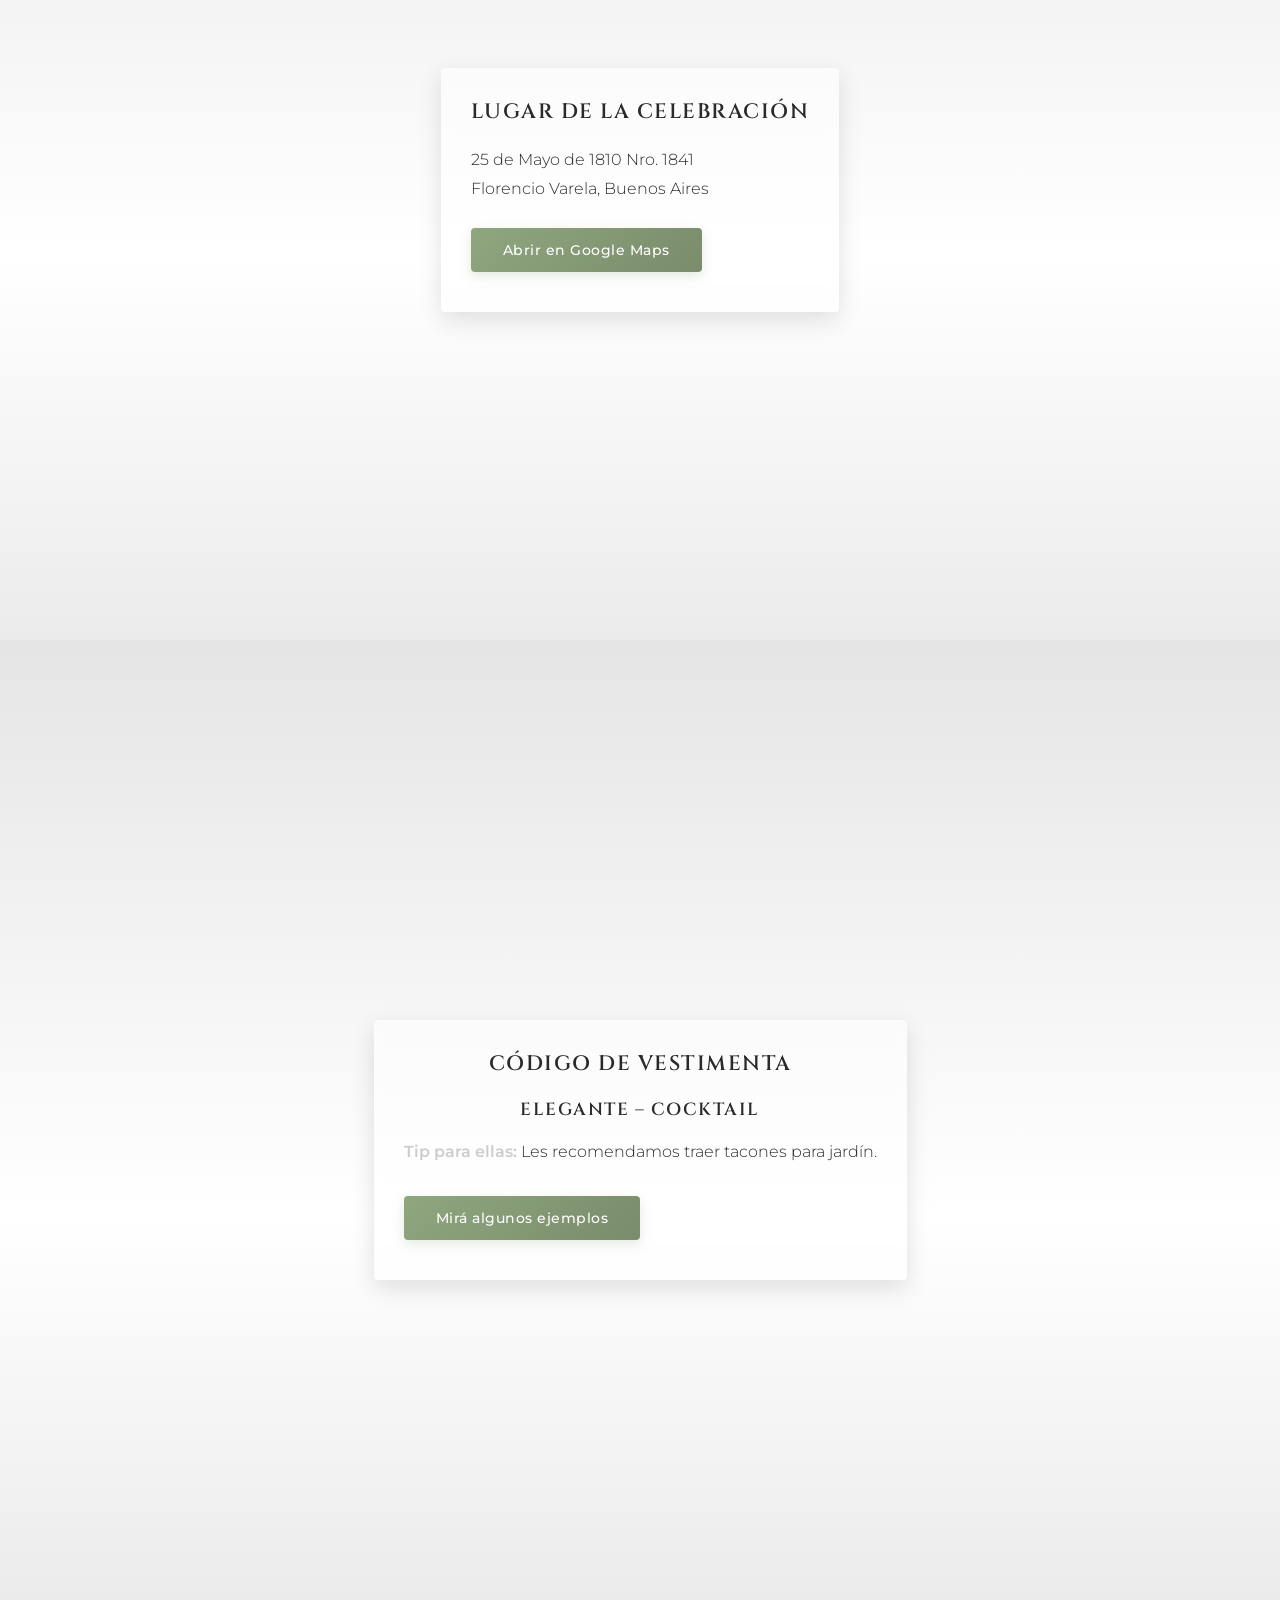
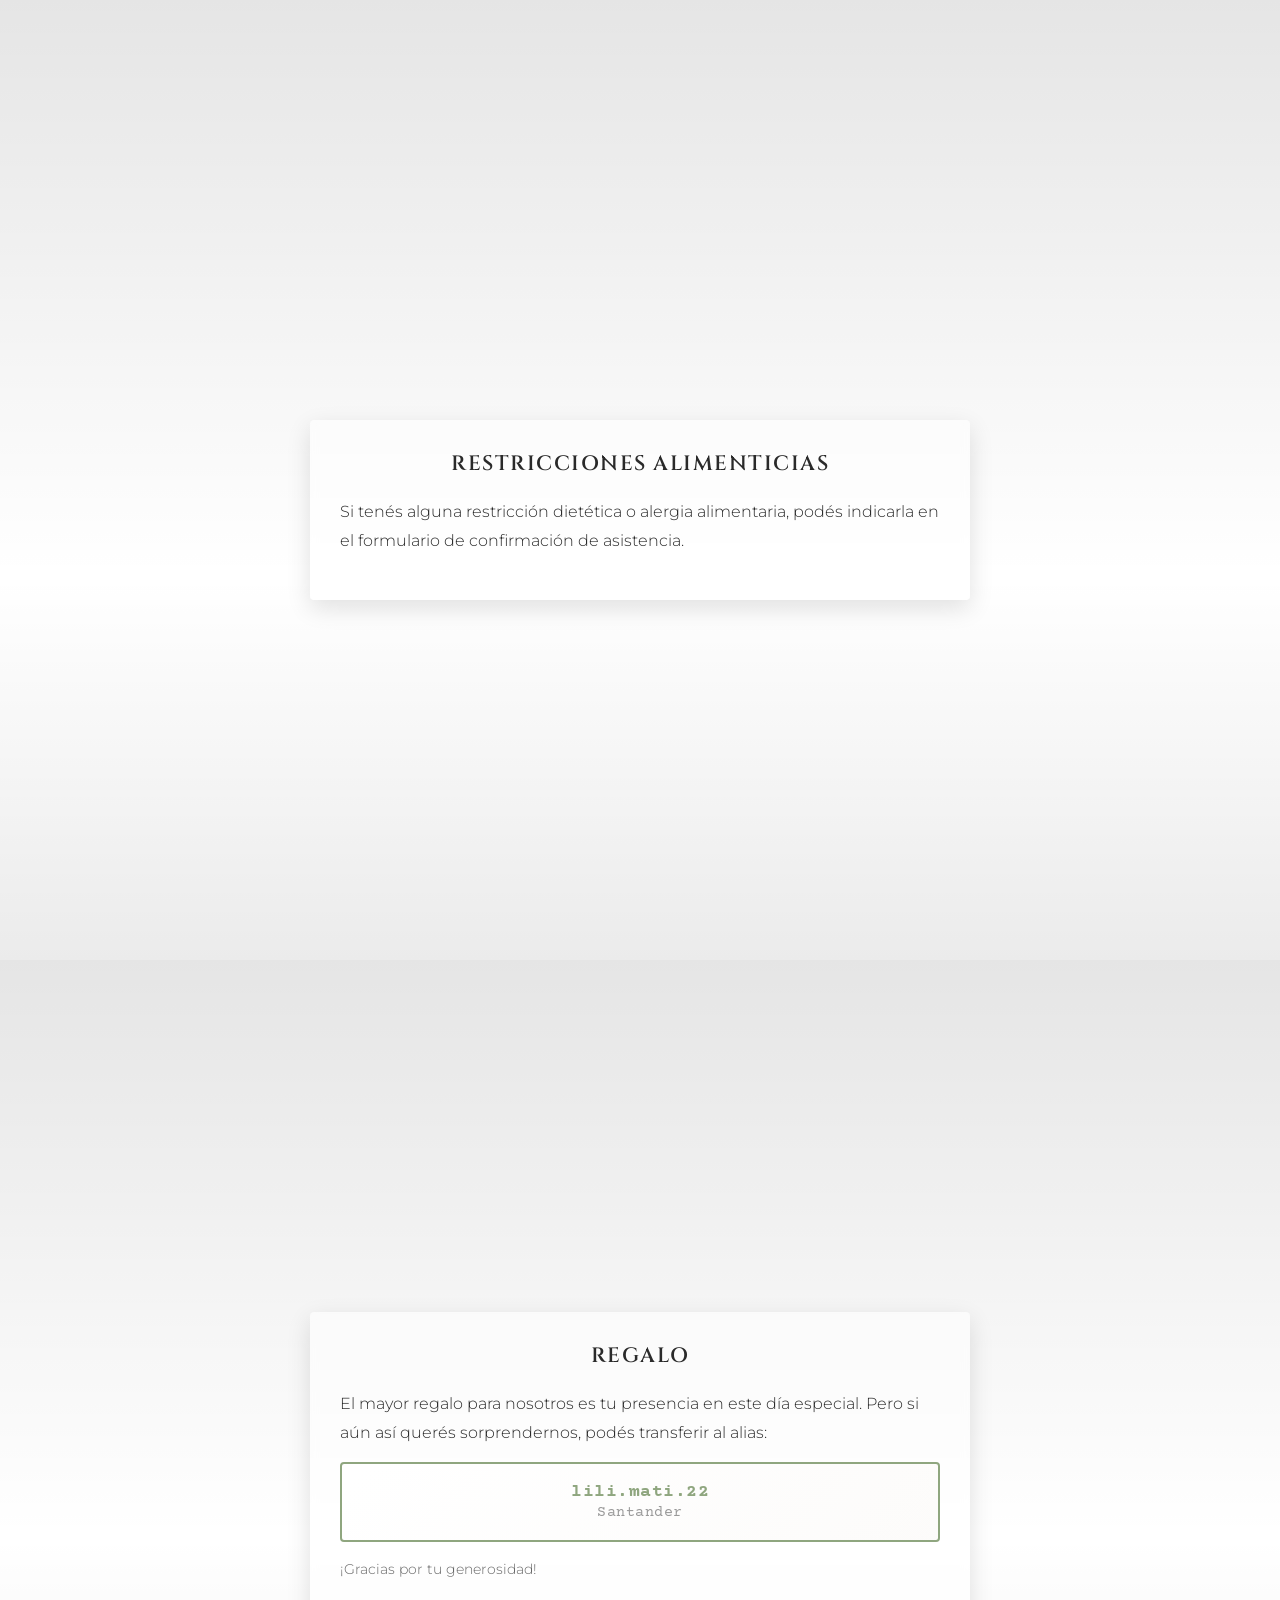
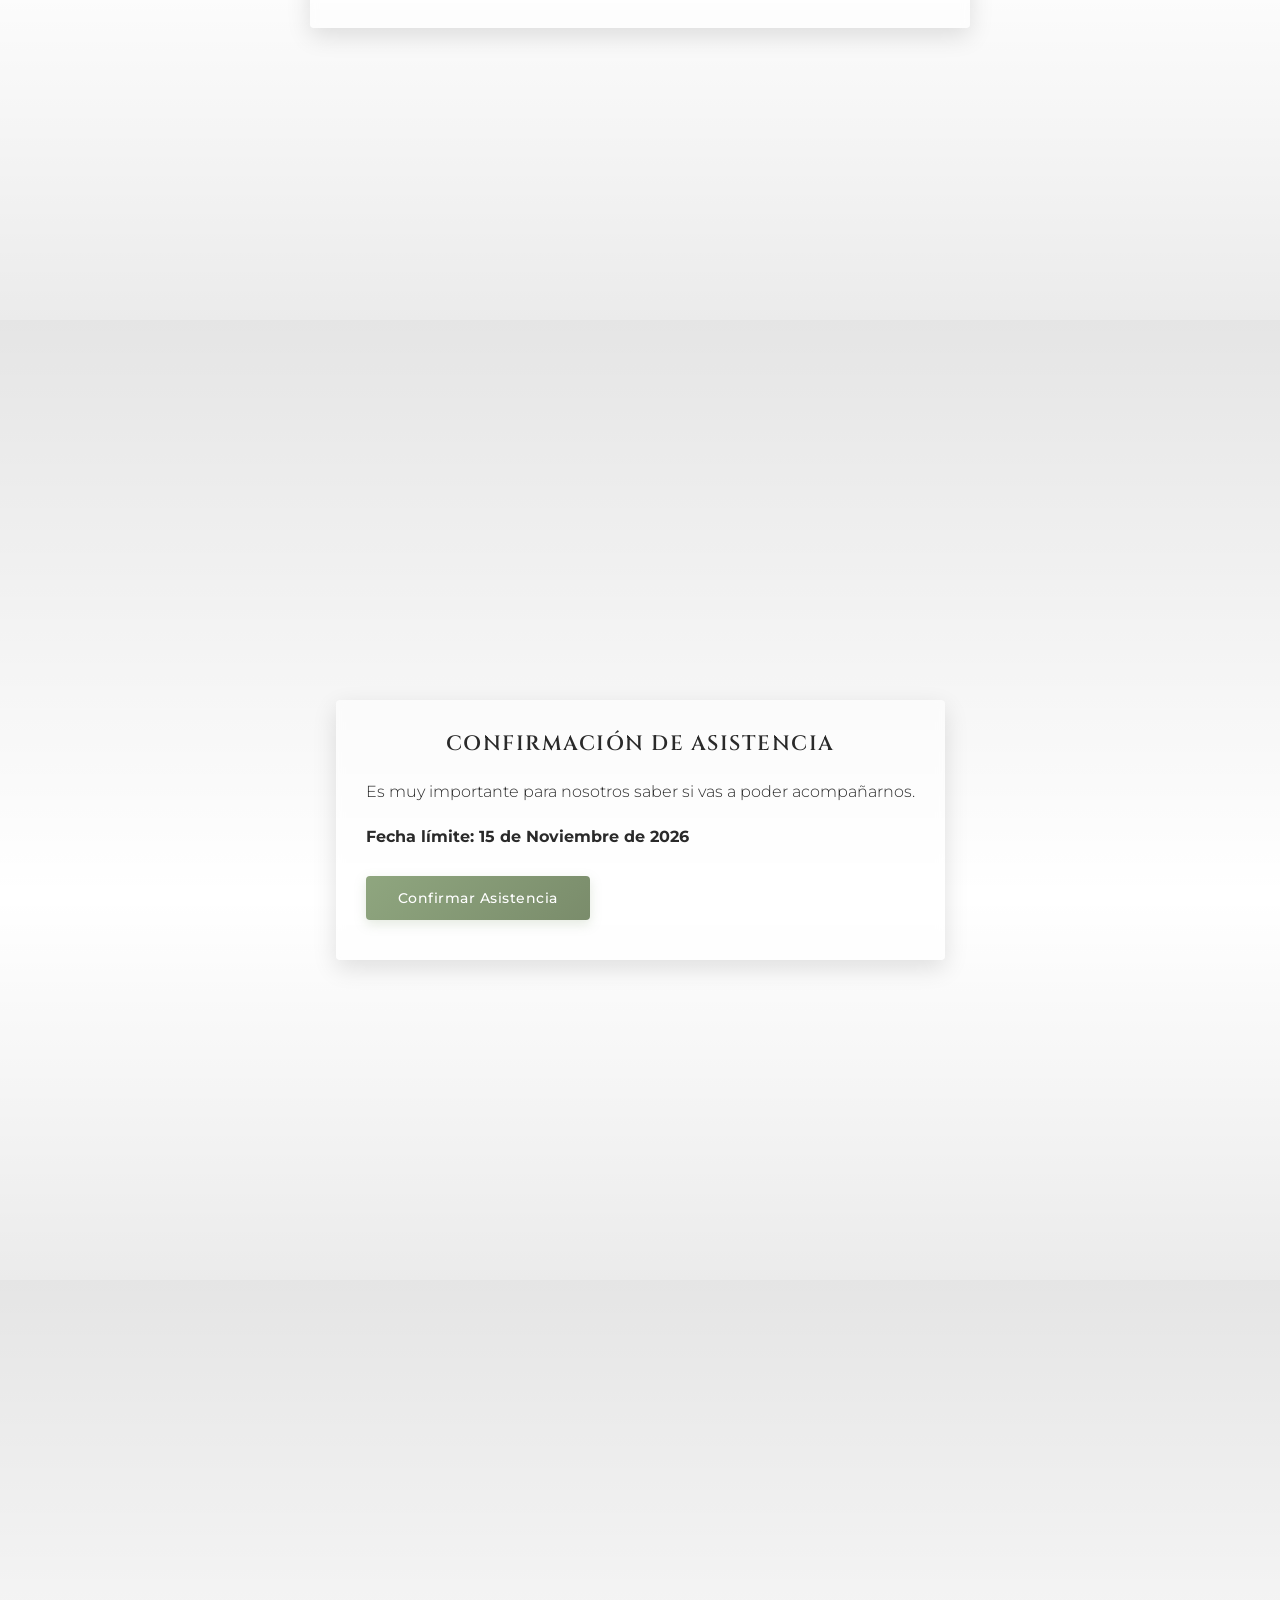
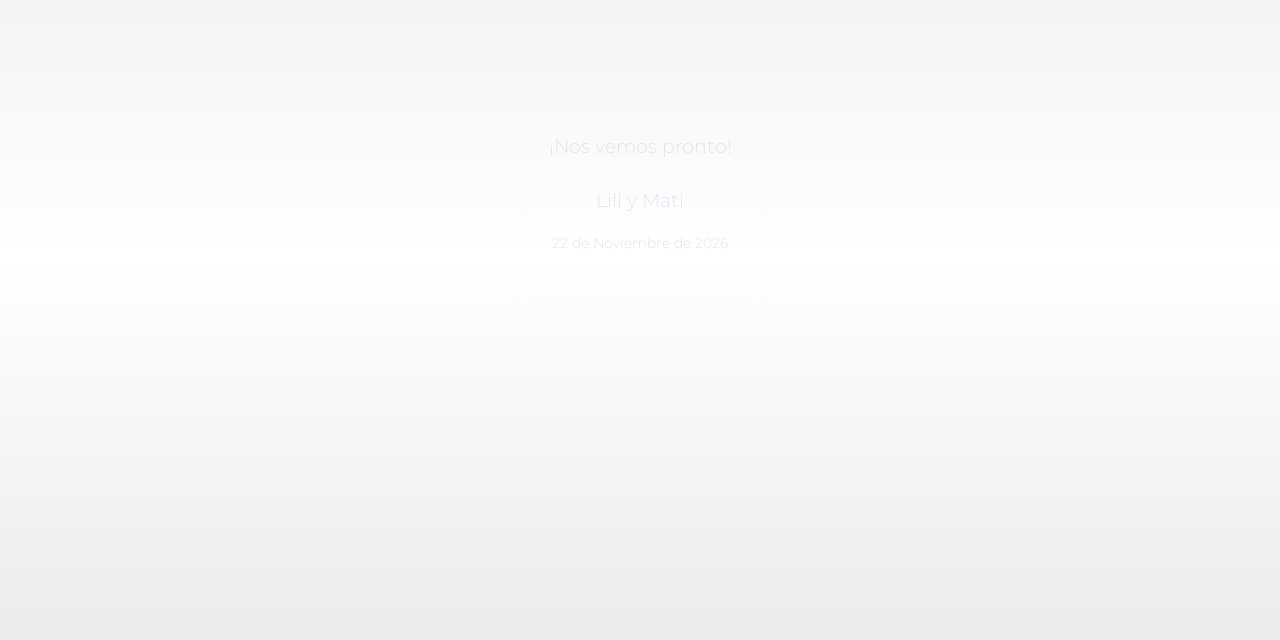
==== commit 473d8ff4: "feat: add h3 styling for dress code section in parallax version" ====
--- a/parallax/index.html
+++ b/parallax/index.html
@@ -78,9 +78,8 @@
         <section class="parallax-section" style="background-image: url('../images/photos/blume.jpeg');">
             <div class="content-card">
                 <h2>Código de Vestimenta</h2>
-                <p><strong>Elegante de Día – Cocktail</strong></p>
-                <p>Nos encantaría verte radiante bajo el sol de la tarde.</p>
-                <p><span class="highlight">Recomendación para ellas:</span> Como vamos a estar en el jardín, les recomendamos evitar los tacos aguja para disfrutar más cómodas.</p>
+                <h3>Elegante – Cocktail</h3>
+                <p><span class="highlight">Tip para ellas:</span> Les recomendamos traer tacones para jardín.</p>
                 <a href="https://ar.pinterest.com/pin/38984353018986271/?invite_code=10d0b1111cdb420692982da76939f0f9&sender=587016270088623896&sfo=1" target="_blank" class="button" style="display: inline-block; margin-top: 15px;">
                     Mirá algunos ejemplos
                 </a>
--- a/parallax/styles.css
+++ b/parallax/styles.css
@@ -117,6 +117,18 @@
     margin-top: 0;
     margin-bottom: 20px;
     font-size: 1.3em;
+    font-weight: 600;
+    letter-spacing: 1.5px;
+    text-transform: uppercase;
+    text-align: center;
+}
+
+.content-card h3 {
+    font-family: 'Cinzel', serif;
+    color: #2a2a2a;
+    margin-top: 0;
+    margin-bottom: 15px;
+    font-size: 1.1em;
     font-weight: 600;
     letter-spacing: 1.5px;
     text-transform: uppercase;
@@ -251,7 +263,7 @@
 }
 
 .highlight {
-    color: #8fa67f;
+    color: #ccc;
     font-weight: 600;
 }
 
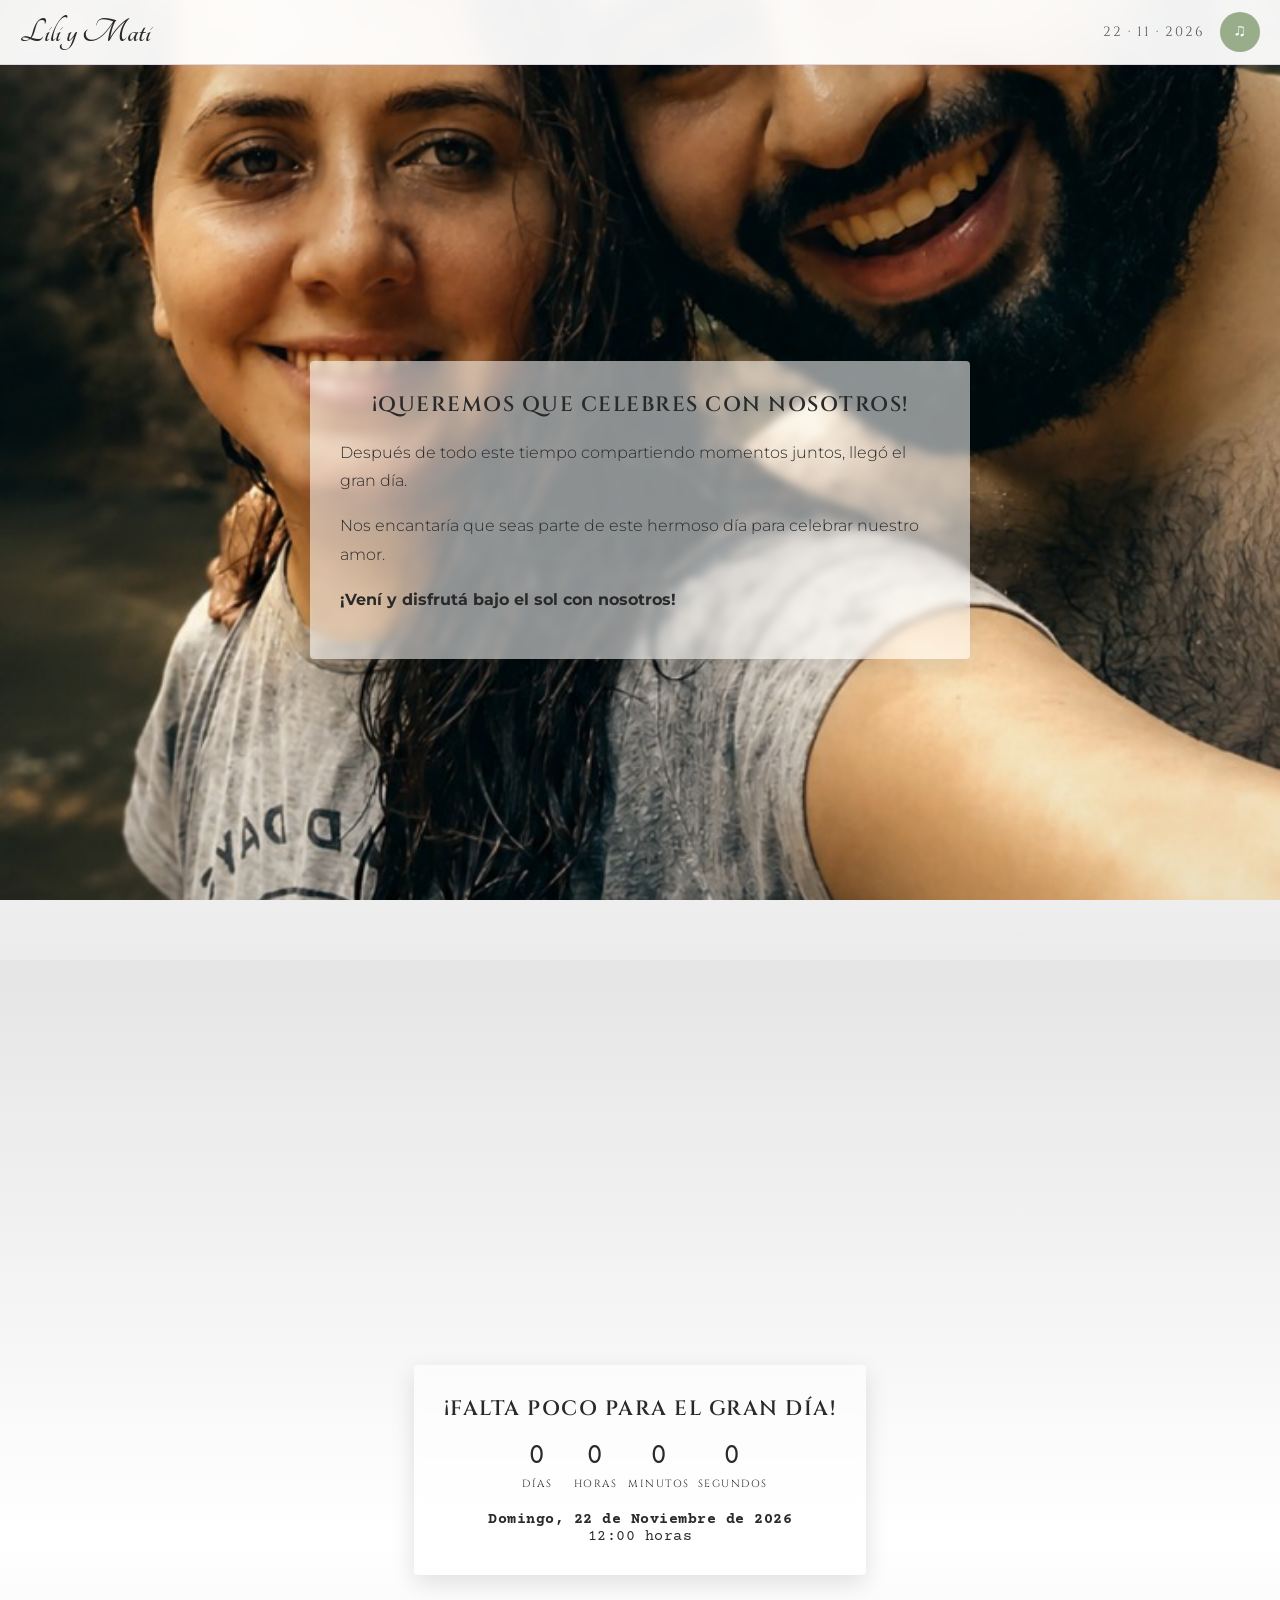
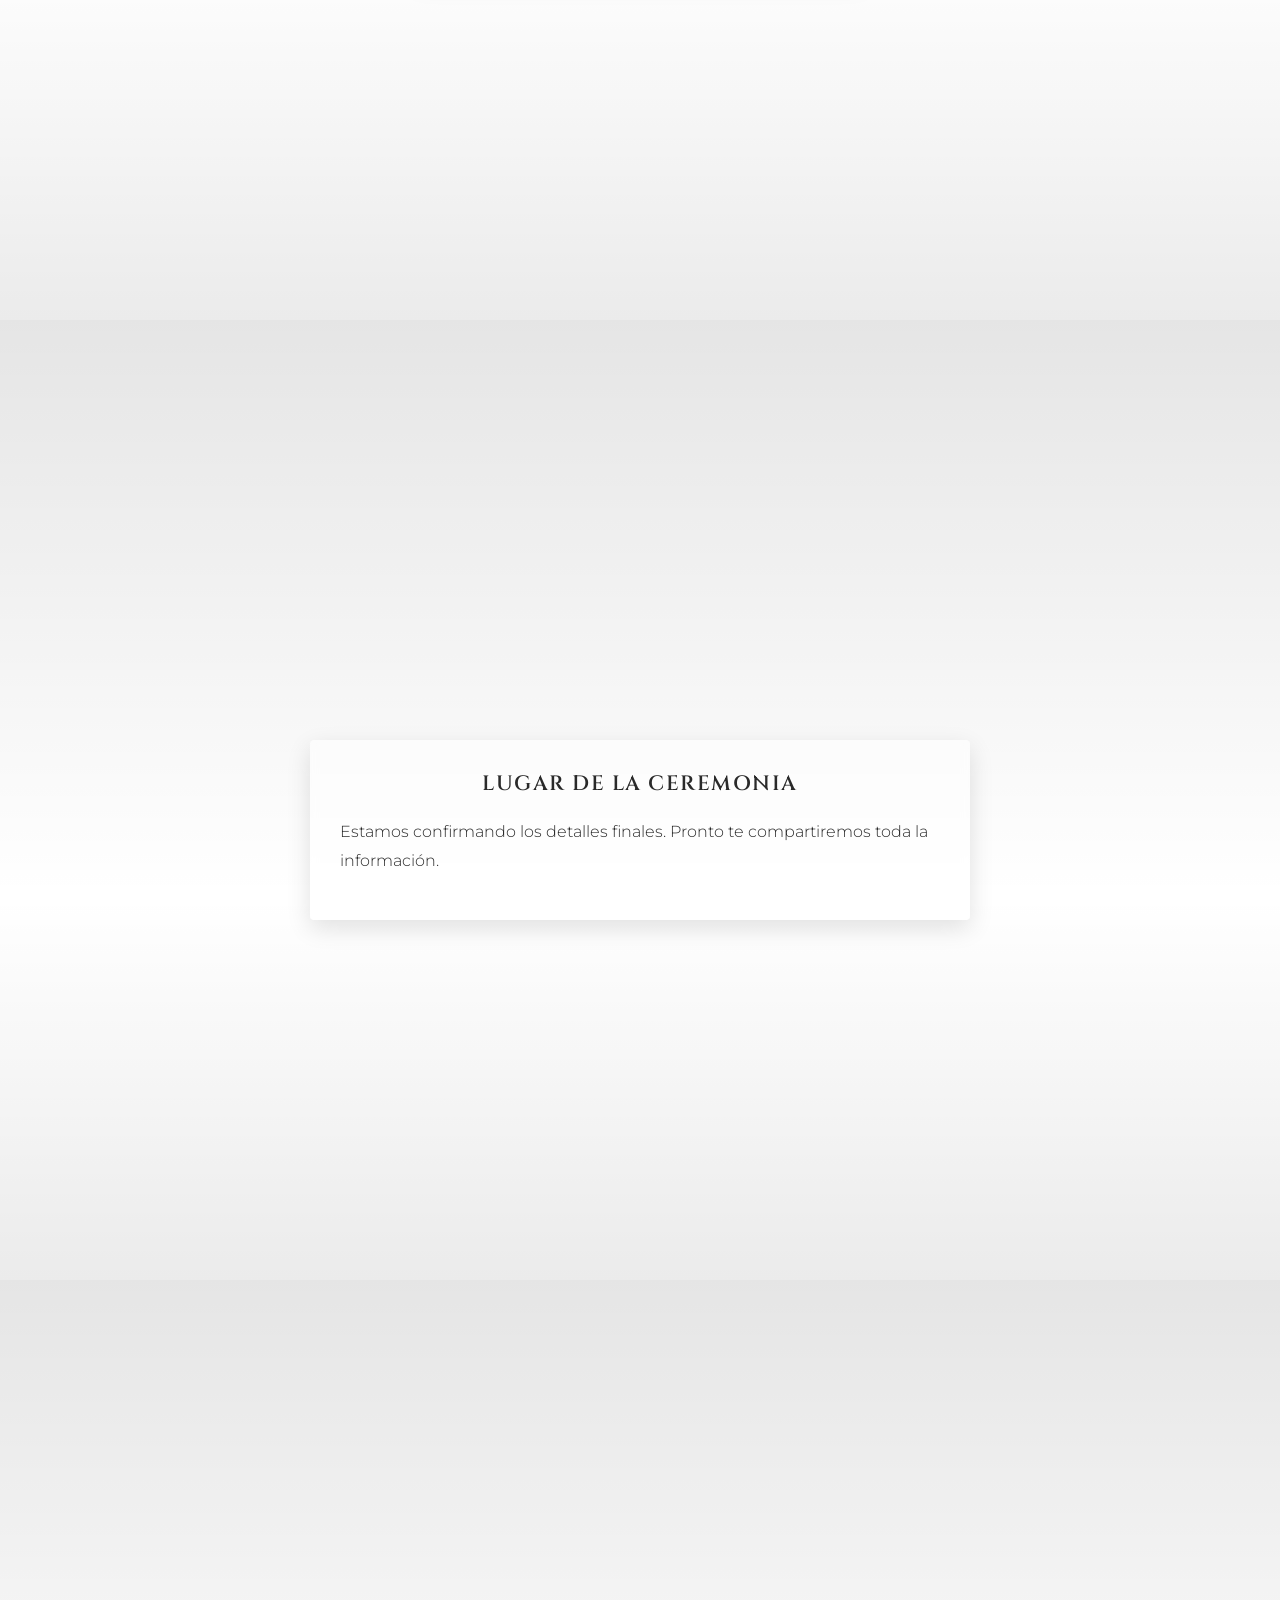
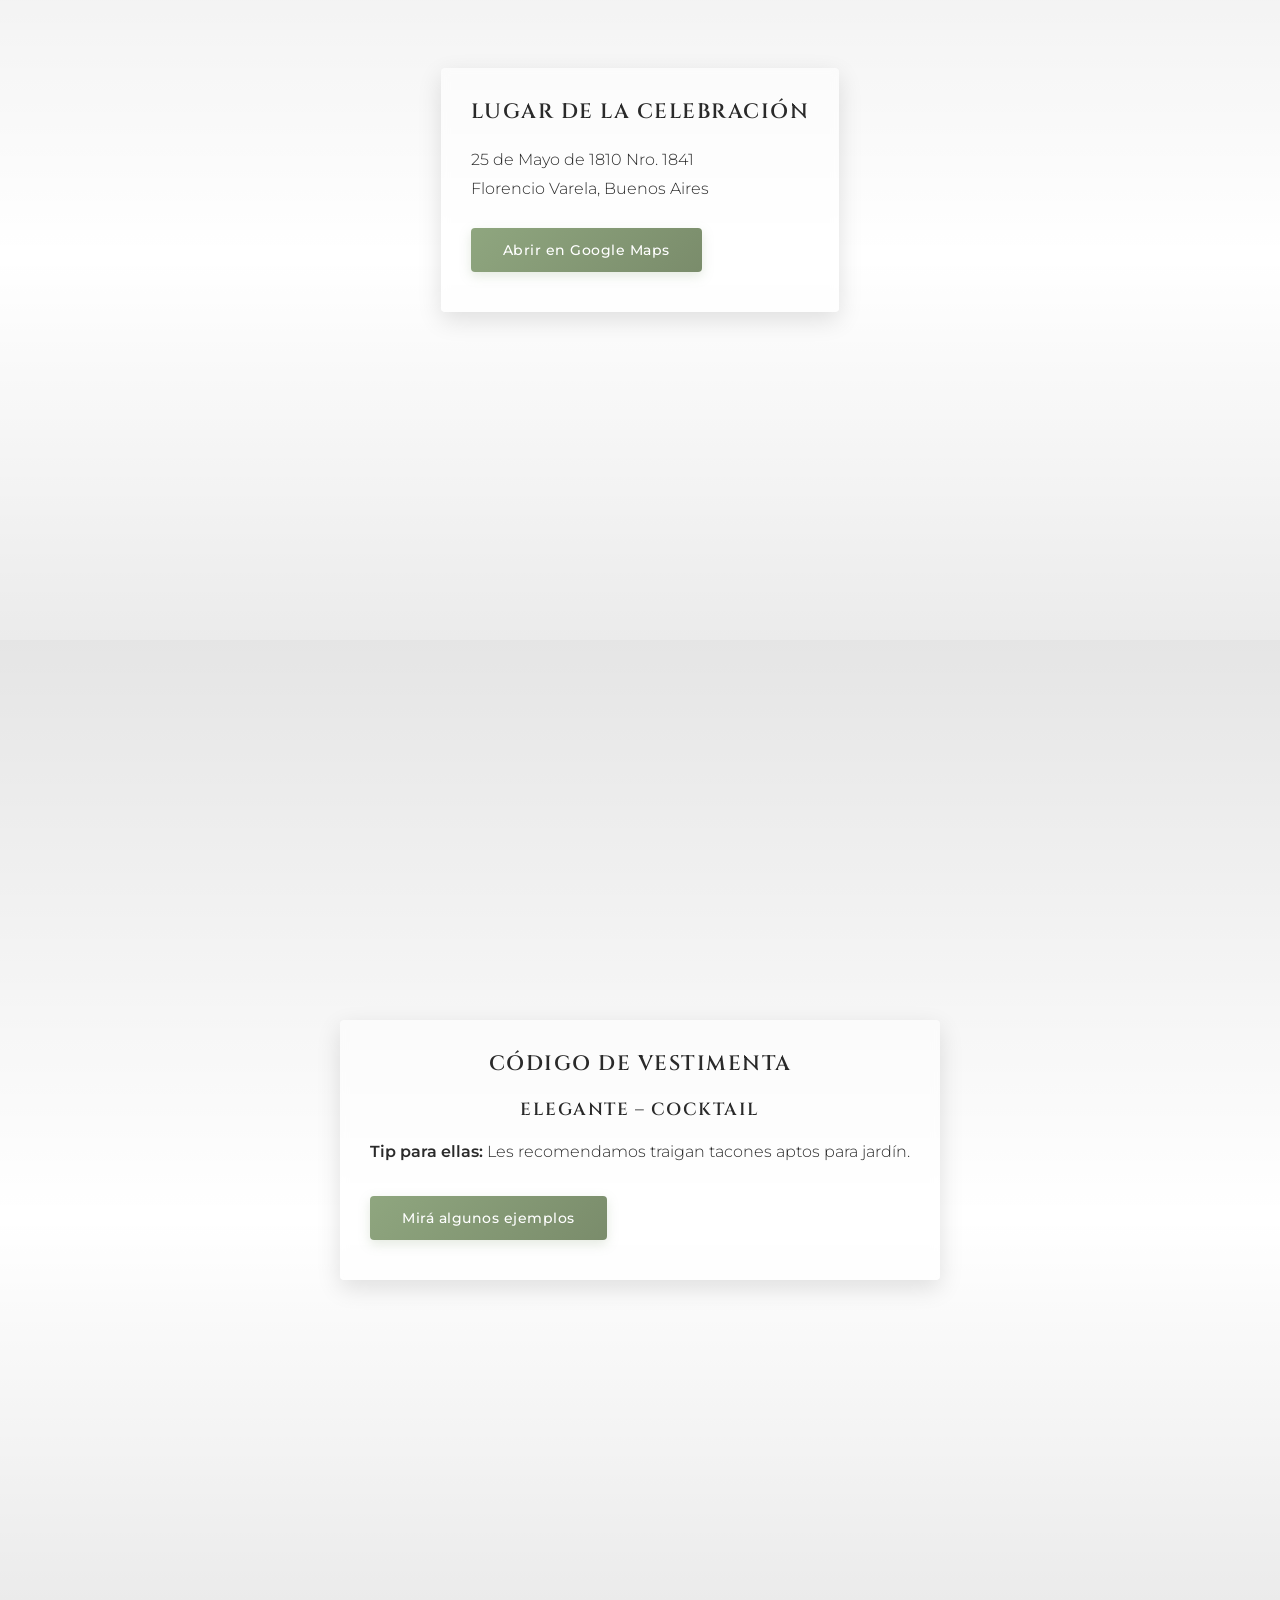
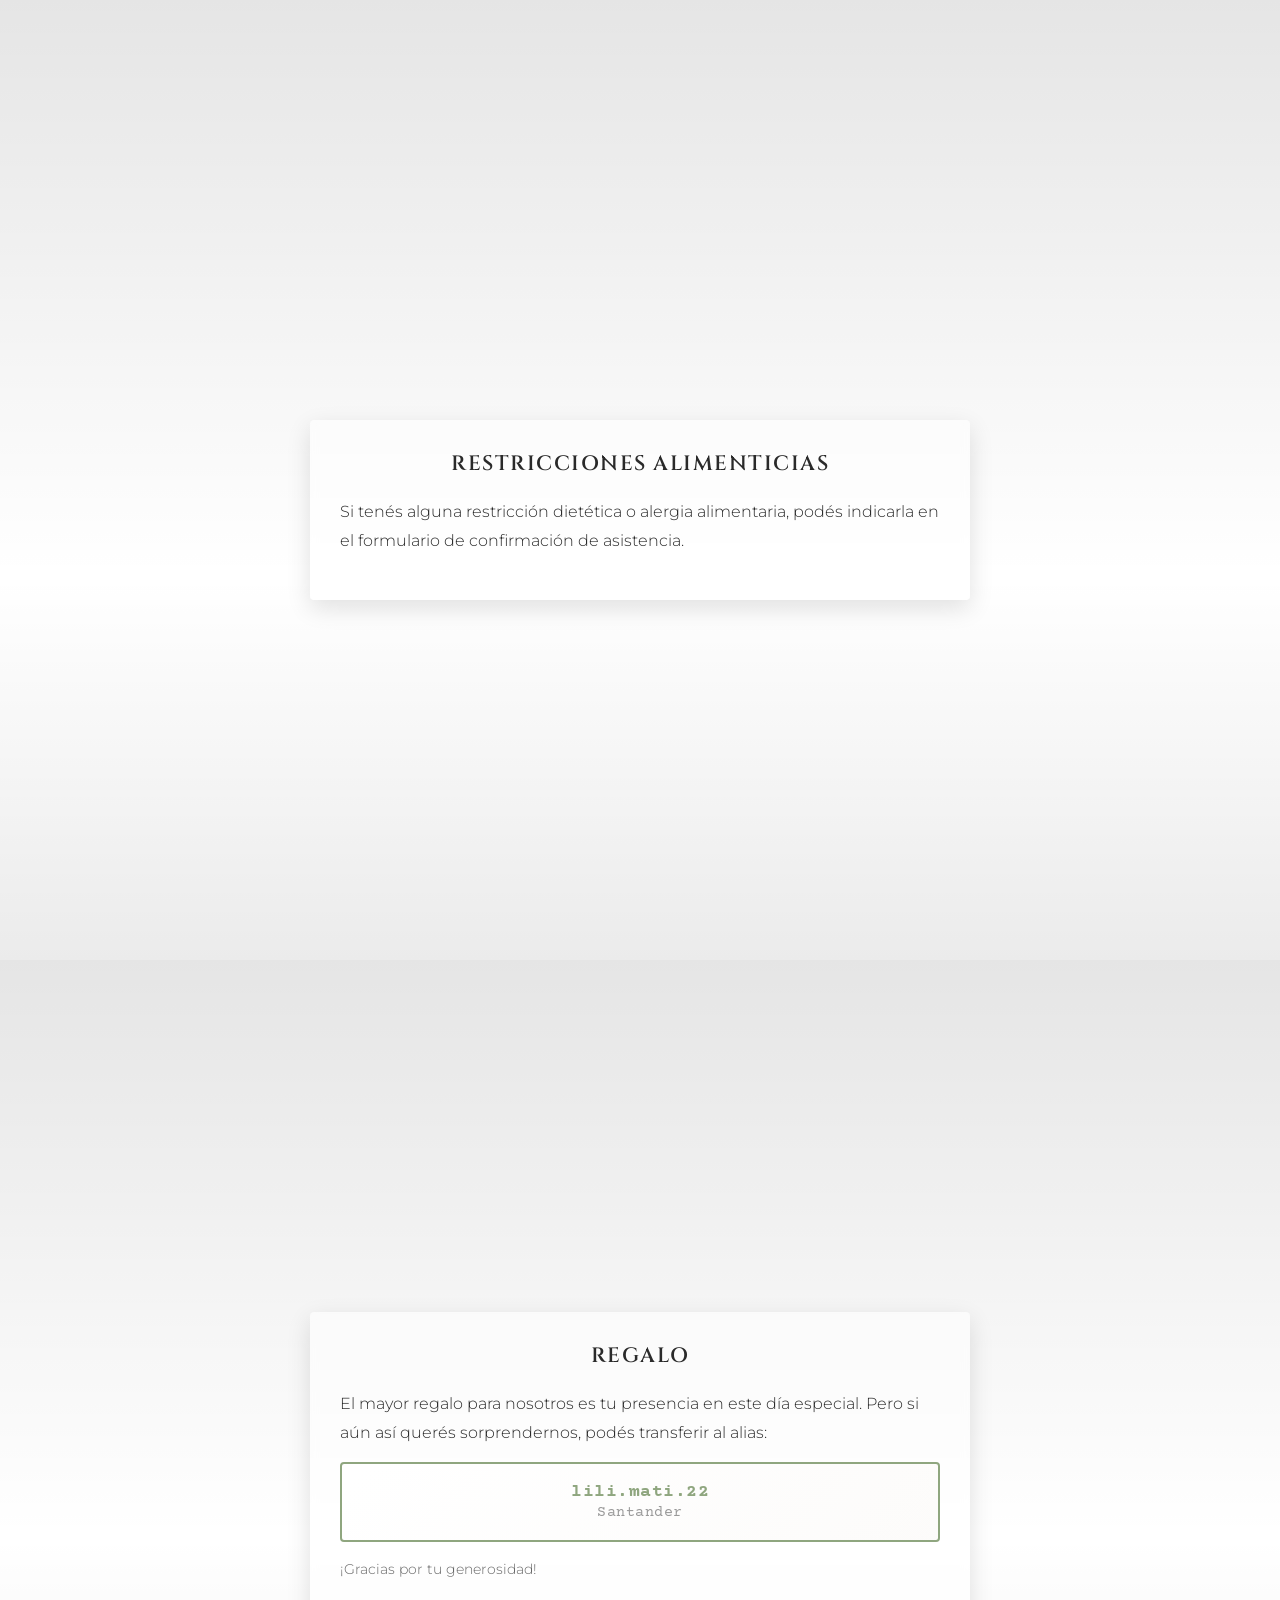
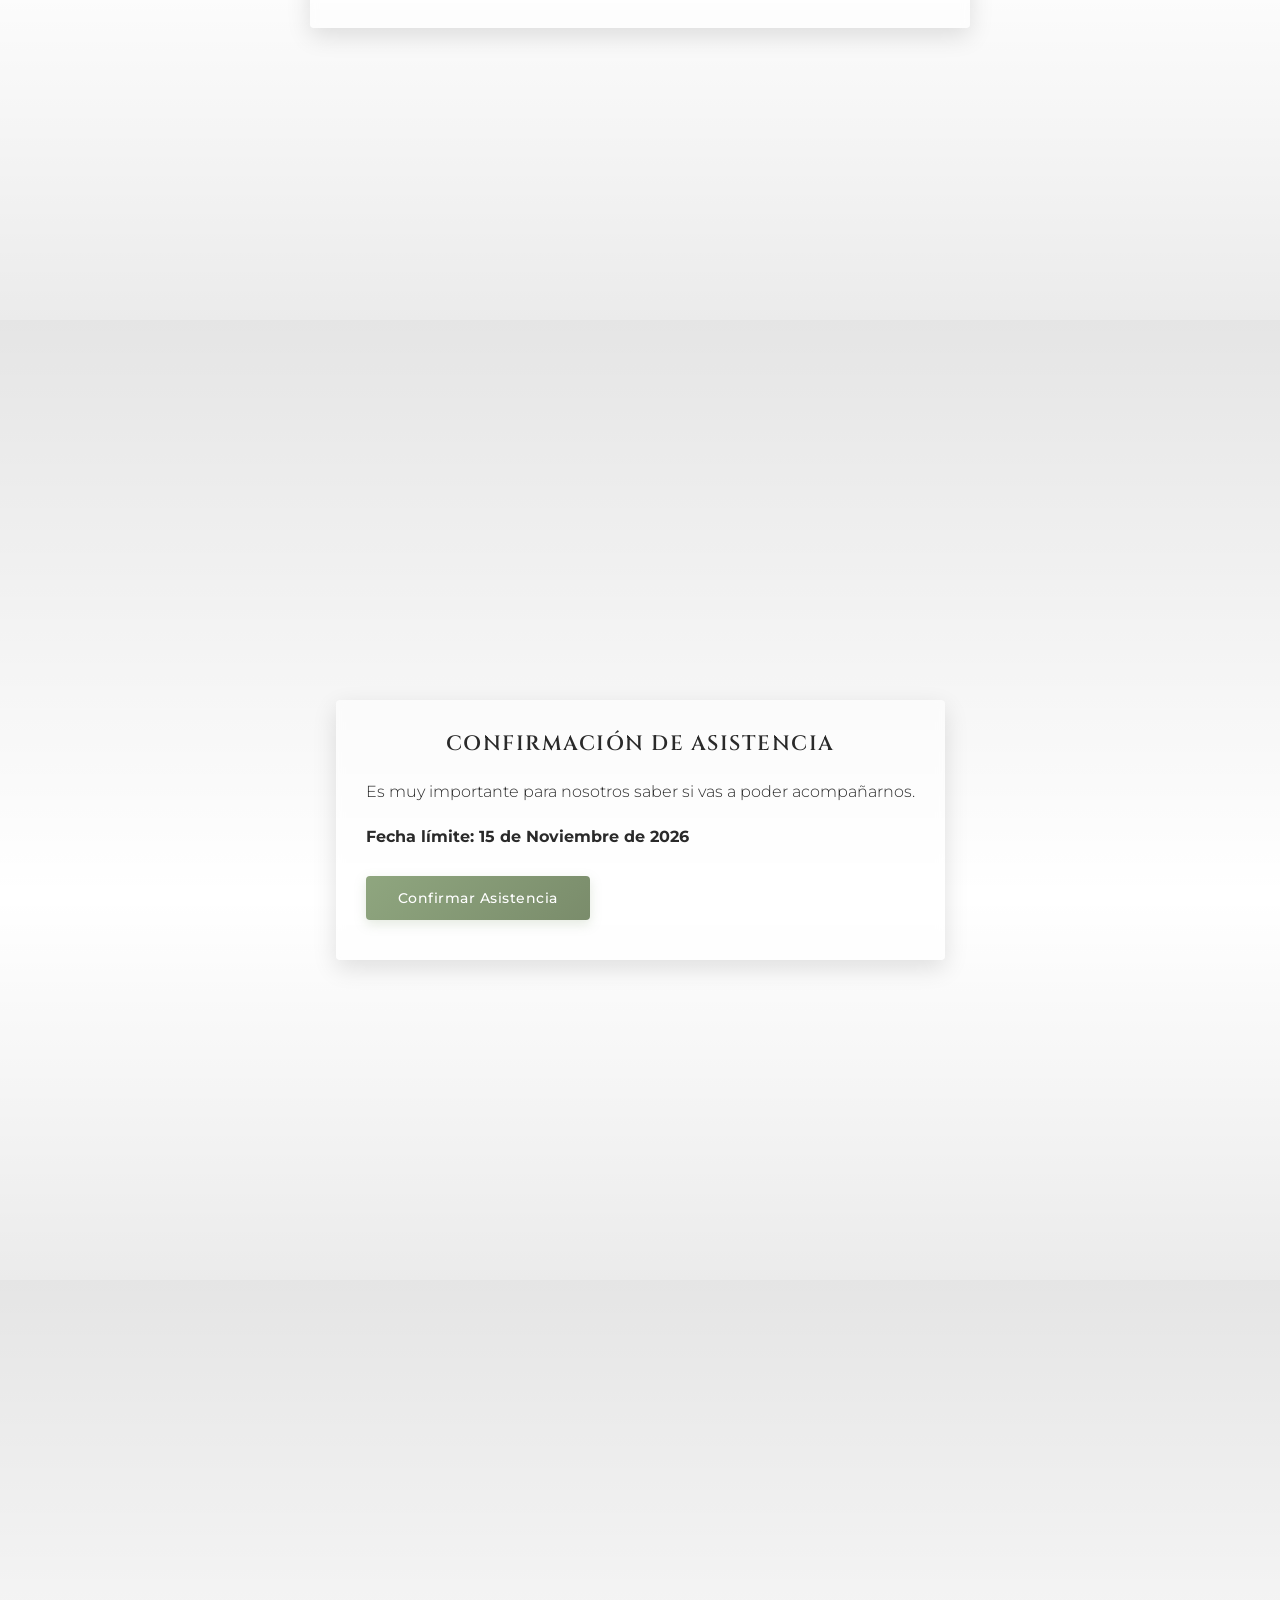
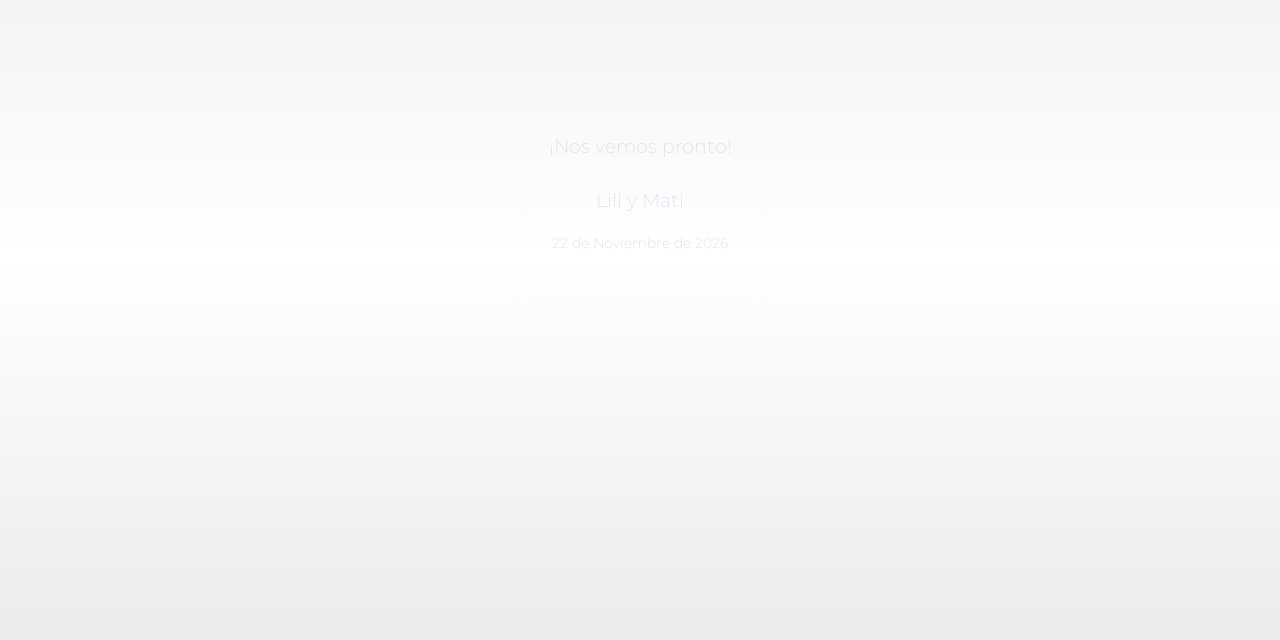
==== commit 6176618c: "feat: update dress code tip styling and messaging" ====
--- a/parallax/index.html
+++ b/parallax/index.html
@@ -79,7 +79,7 @@
             <div class="content-card">
                 <h2>Código de Vestimenta</h2>
                 <h3>Elegante – Cocktail</h3>
-                <p><span class="highlight">Tip para ellas:</span> Les recomendamos traer tacones para jardín.</p>
+                <p><span class="highlight">Tip para ellas:</span> Les recomendamos traigan tacones aptos para jardín.</p>
                 <a href="https://ar.pinterest.com/pin/38984353018986271/?invite_code=10d0b1111cdb420692982da76939f0f9&sender=587016270088623896&sfo=1" target="_blank" class="button" style="display: inline-block; margin-top: 15px;">
                     Mirá algunos ejemplos
                 </a>
--- a/parallax/styles.css
+++ b/parallax/styles.css
@@ -263,7 +263,7 @@
 }
 
 .highlight {
-    color: #ccc;
+    color: #2a2a2a;
     font-weight: 600;
 }
 
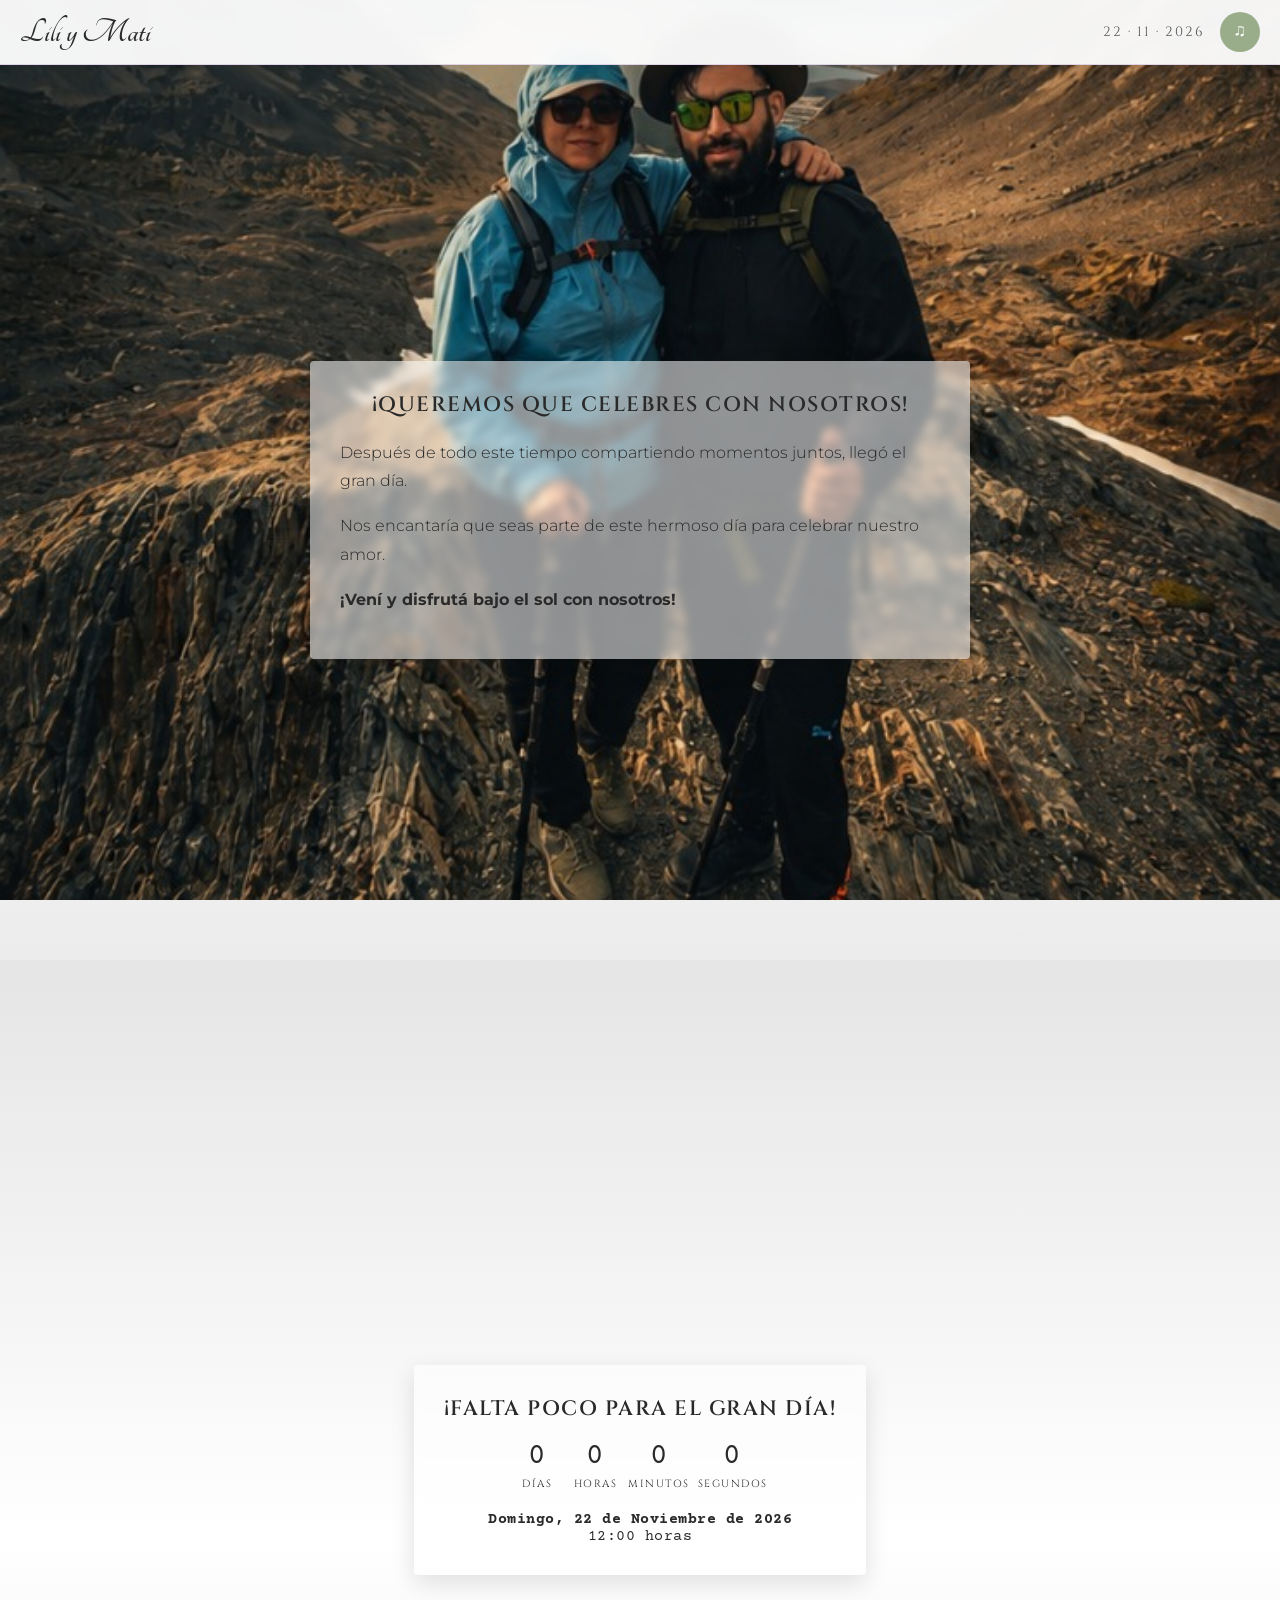
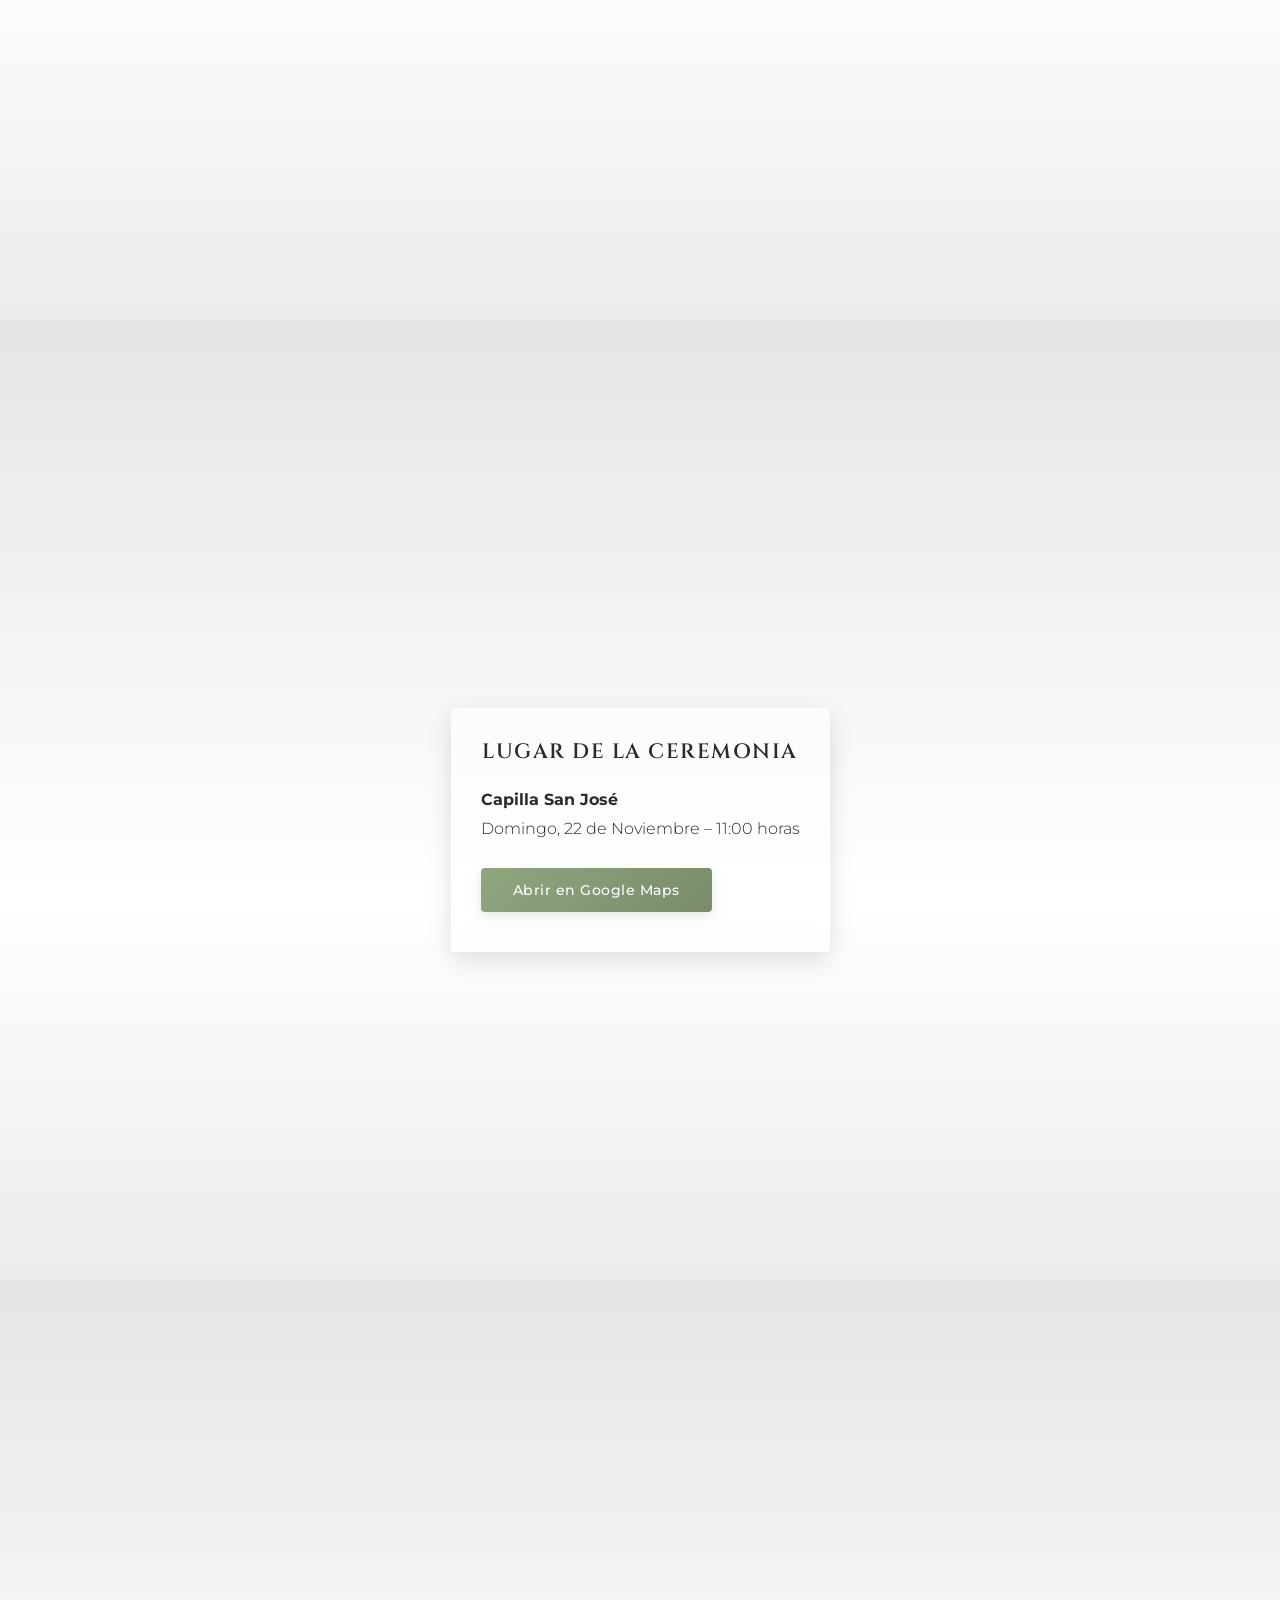
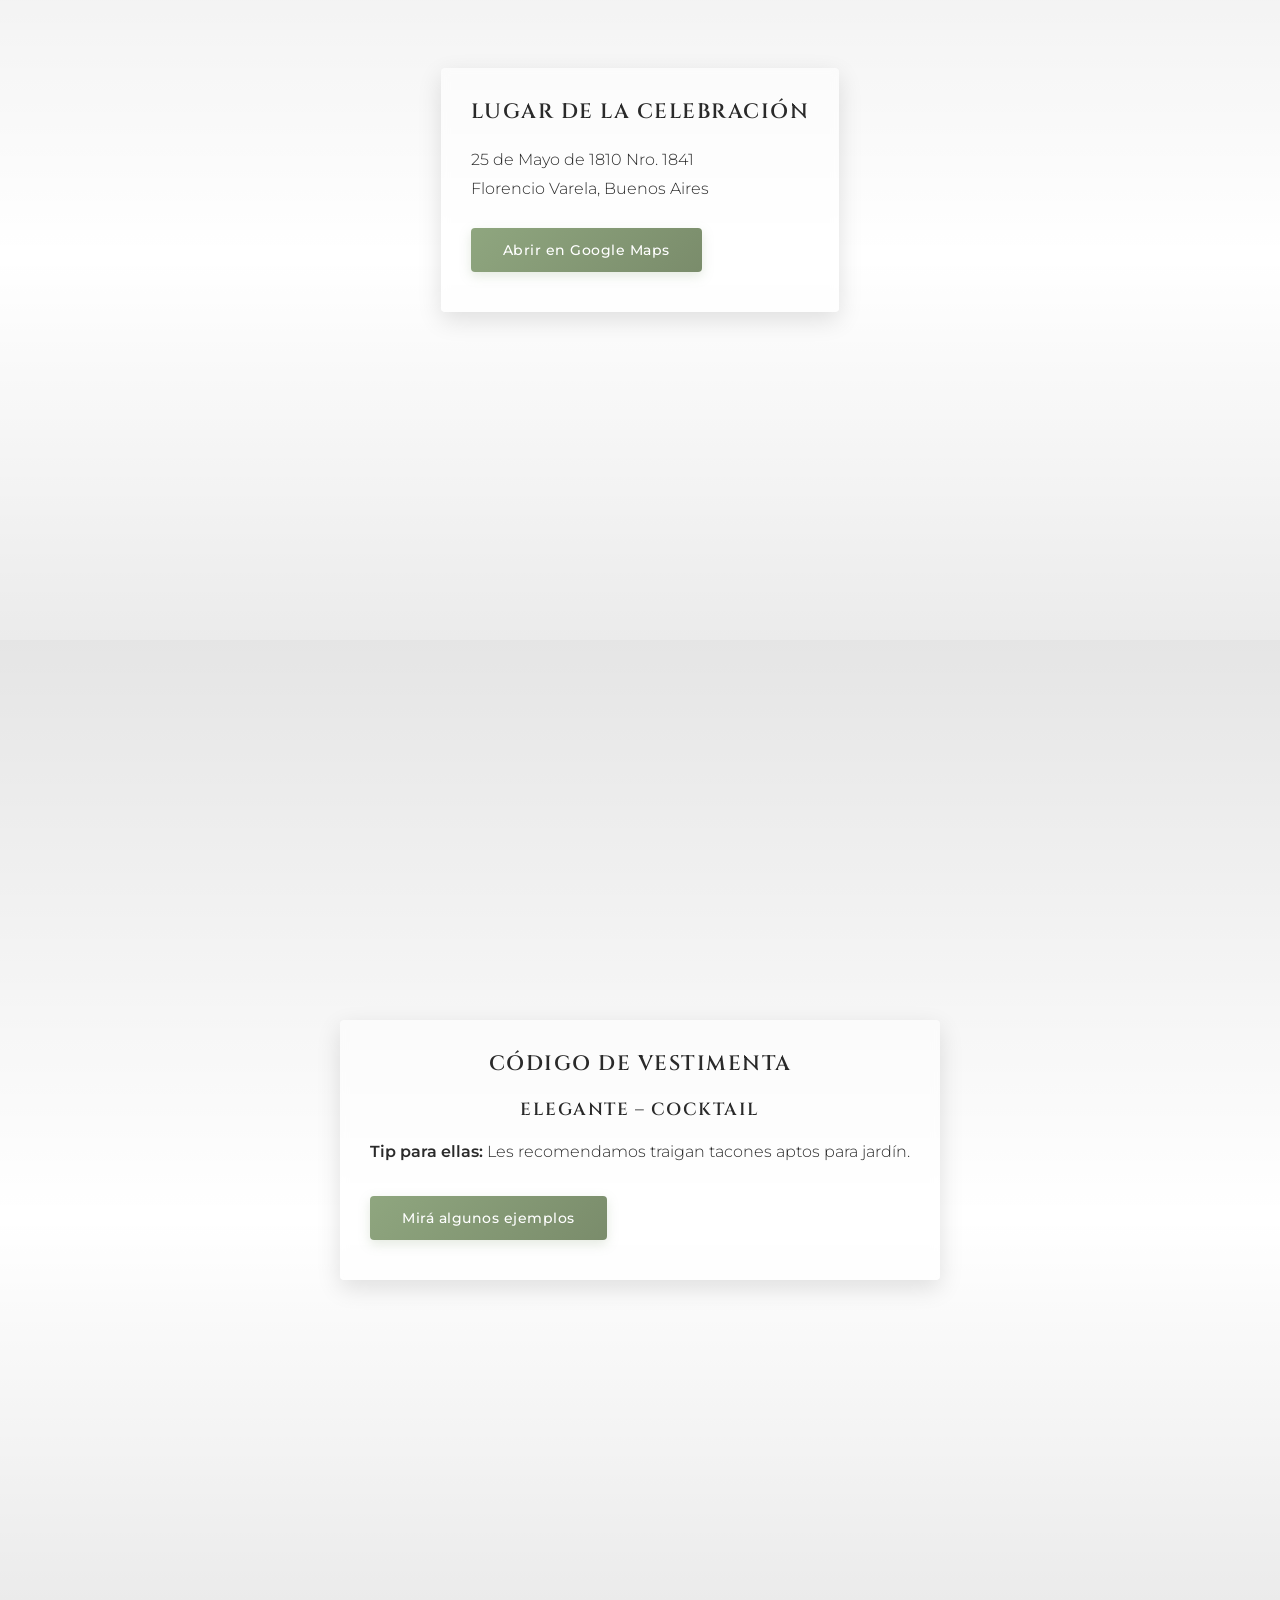
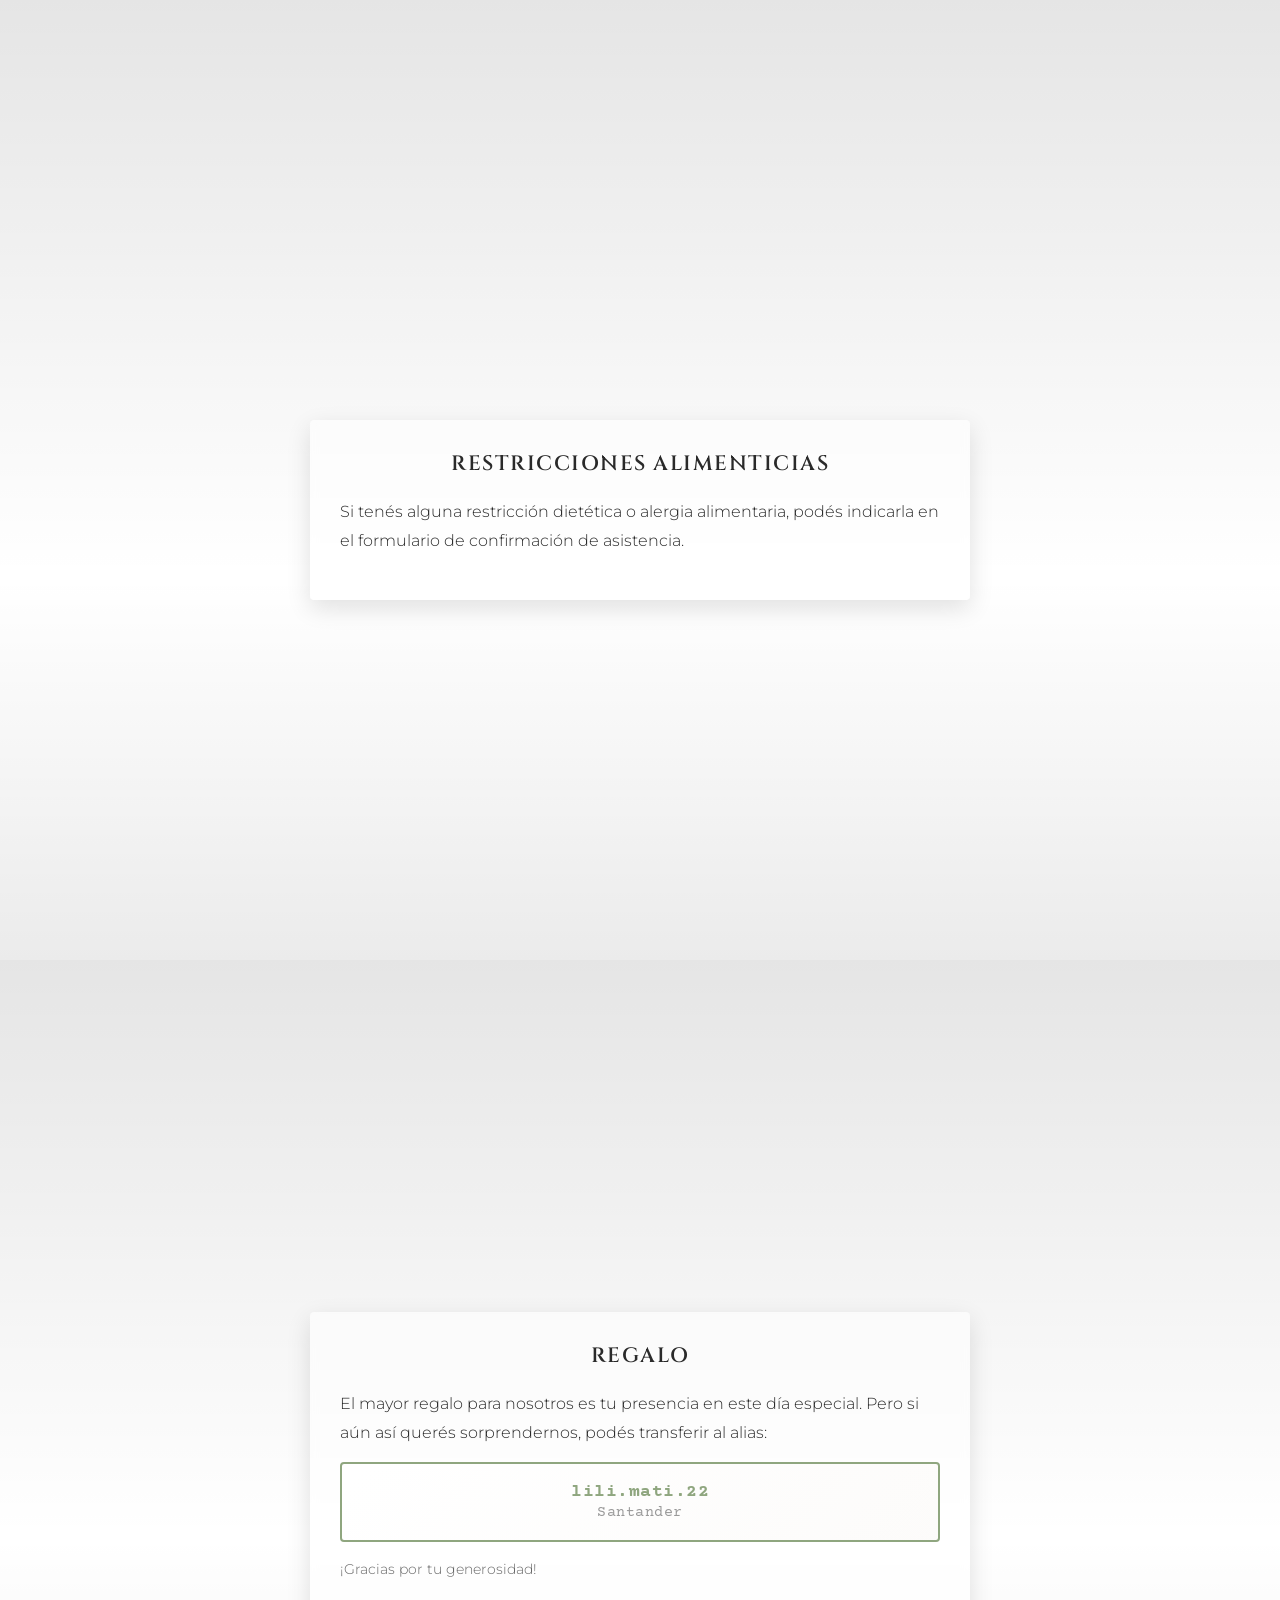
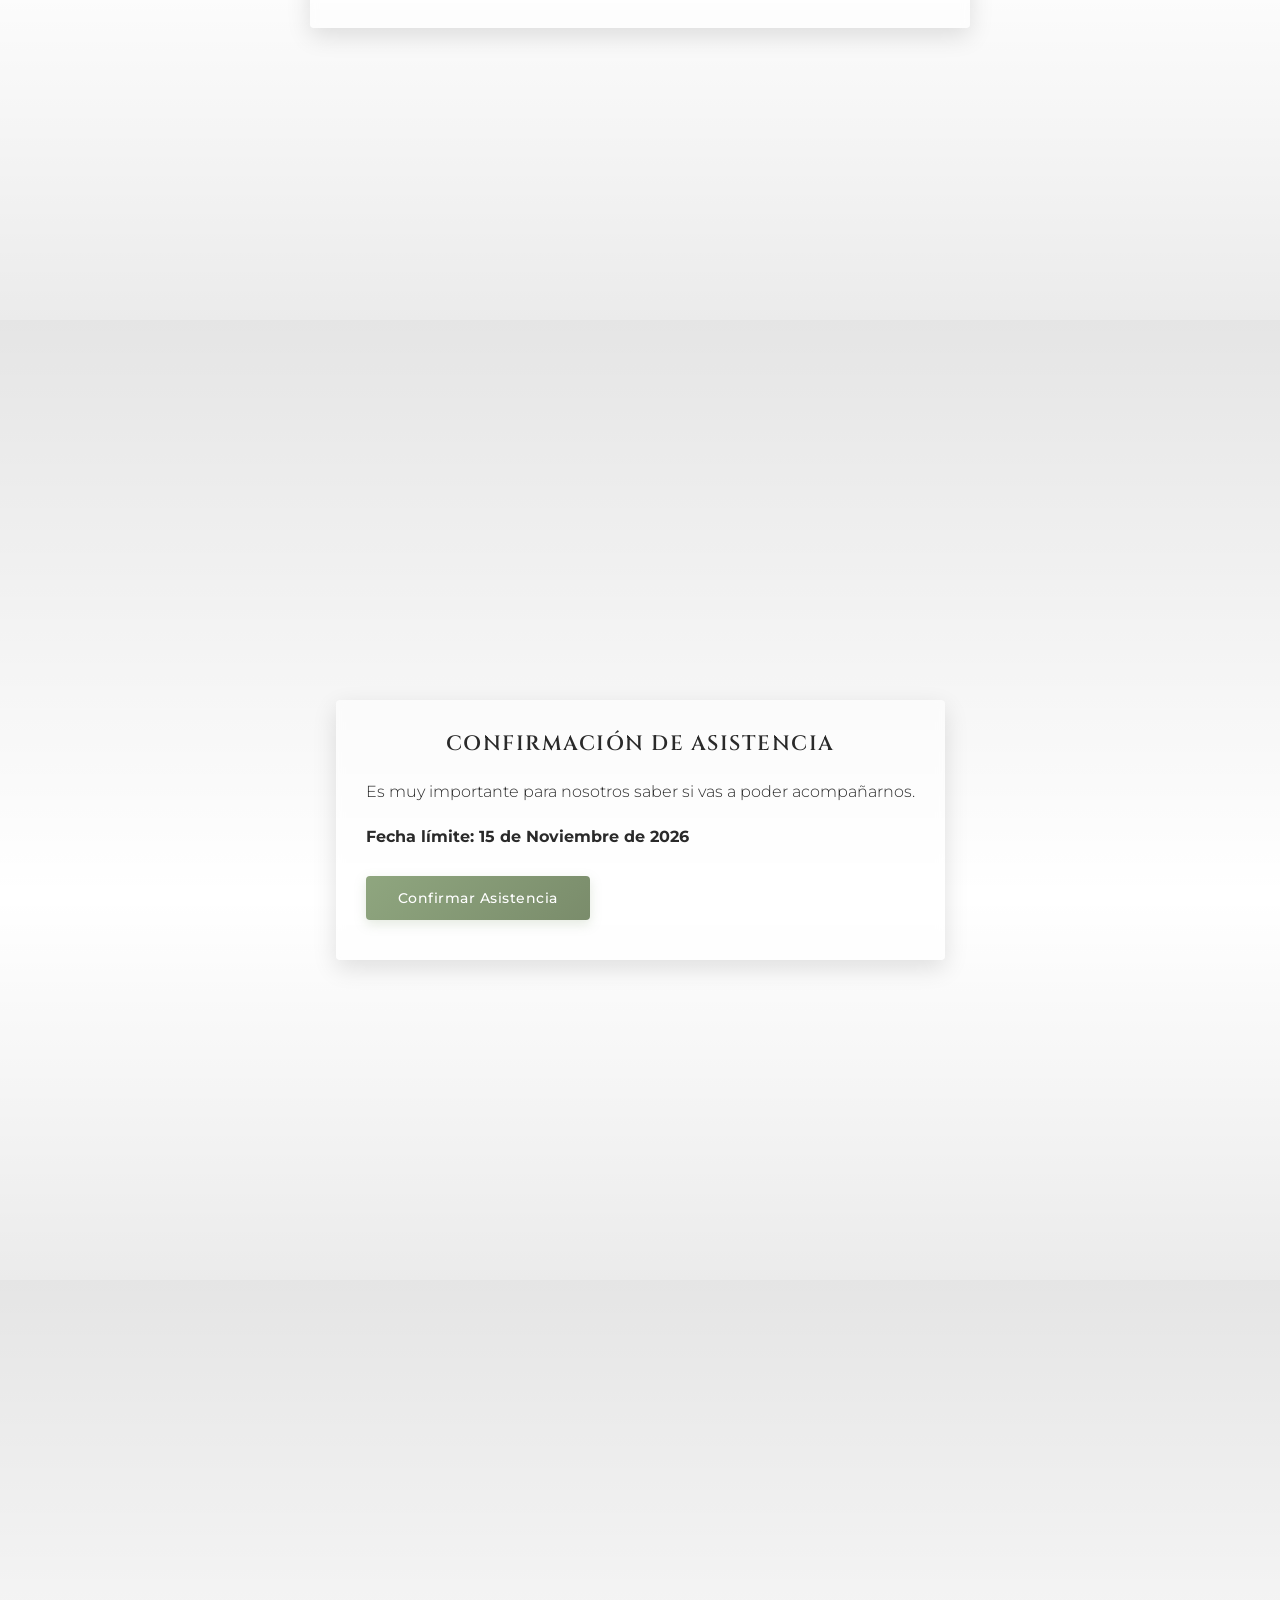
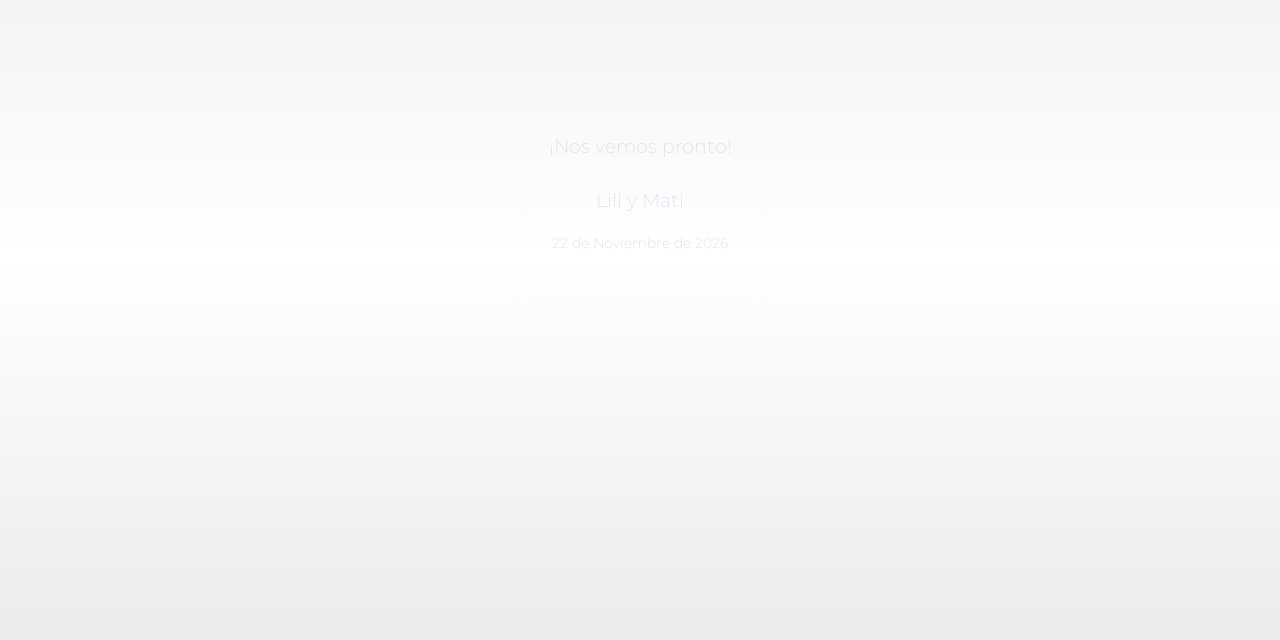
==== commit 225c3321: "feat: add ceremony location (Capilla San José) to all versions" ====
--- a/parallax/index.html
+++ b/parallax/index.html
@@ -61,7 +61,10 @@
         <section class="parallax-section" style="background-image: url('../images/photos/bariloche.jpeg');">
             <div class="content-card">
                 <h2>Lugar de la Ceremonia</h2>
-                <p>Estamos confirmando los detalles finales. Pronto te compartiremos toda la información.</p>
+                <p><strong>Capilla San José</strong><br>Domingo, 22 de Noviembre – 11:00 horas</p>
+                <a href="https://maps.app.goo.gl/Bu66xof9e9pUPKVP8" target="_blank" class="button">
+                    Abrir en Google Maps
+                </a>
             </div>
         </section>
 
